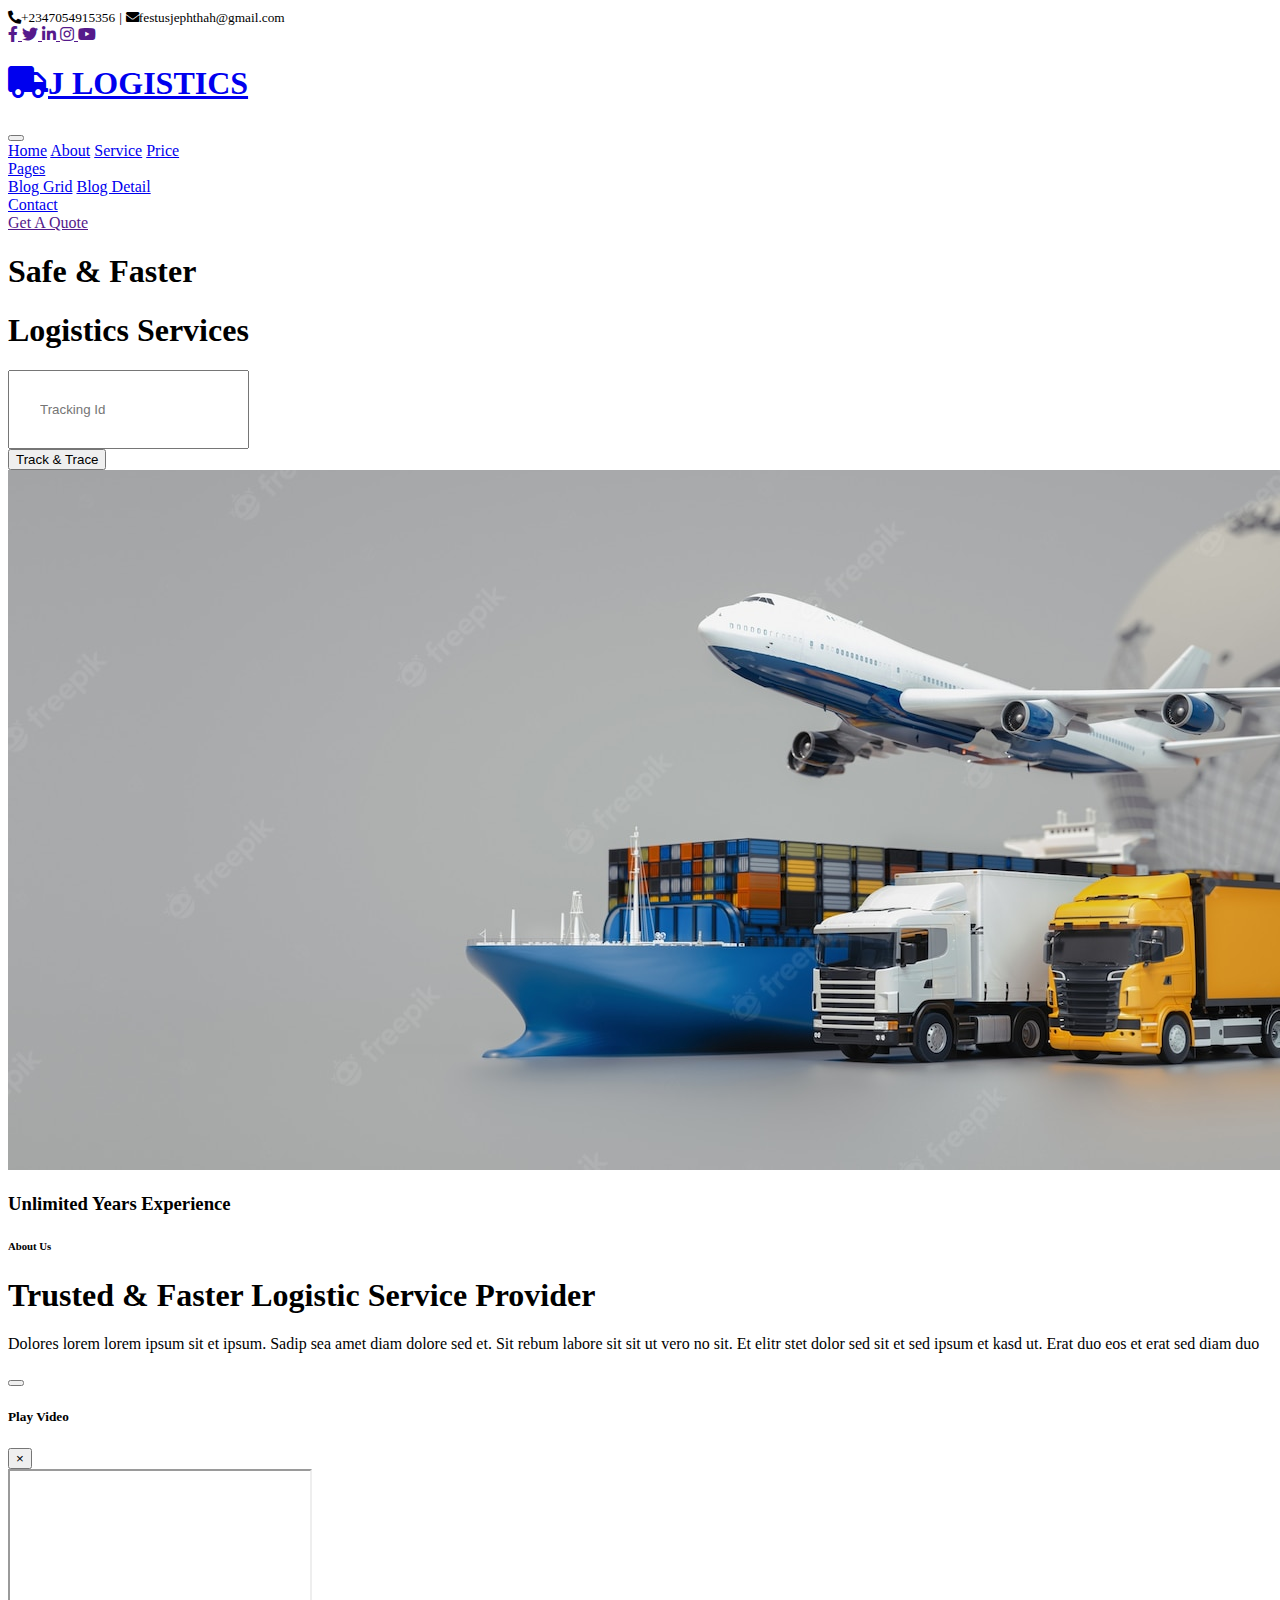
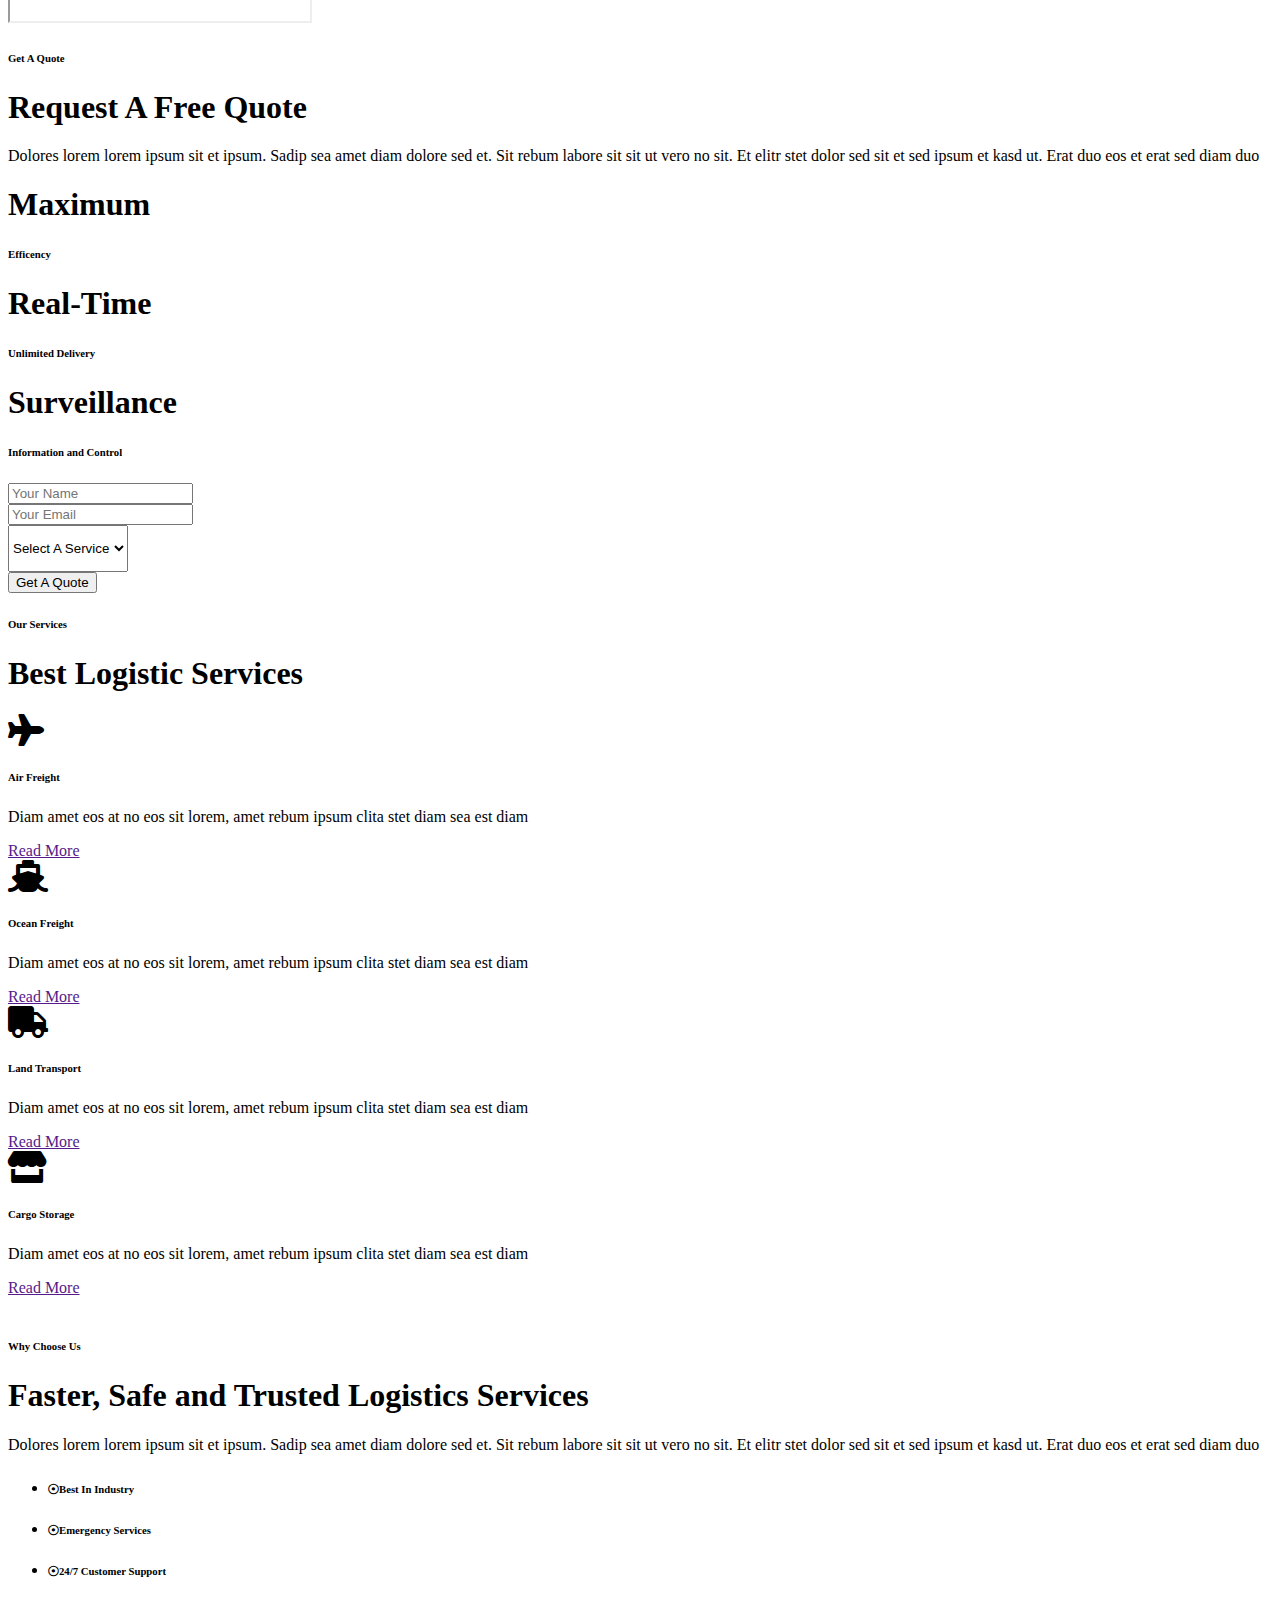
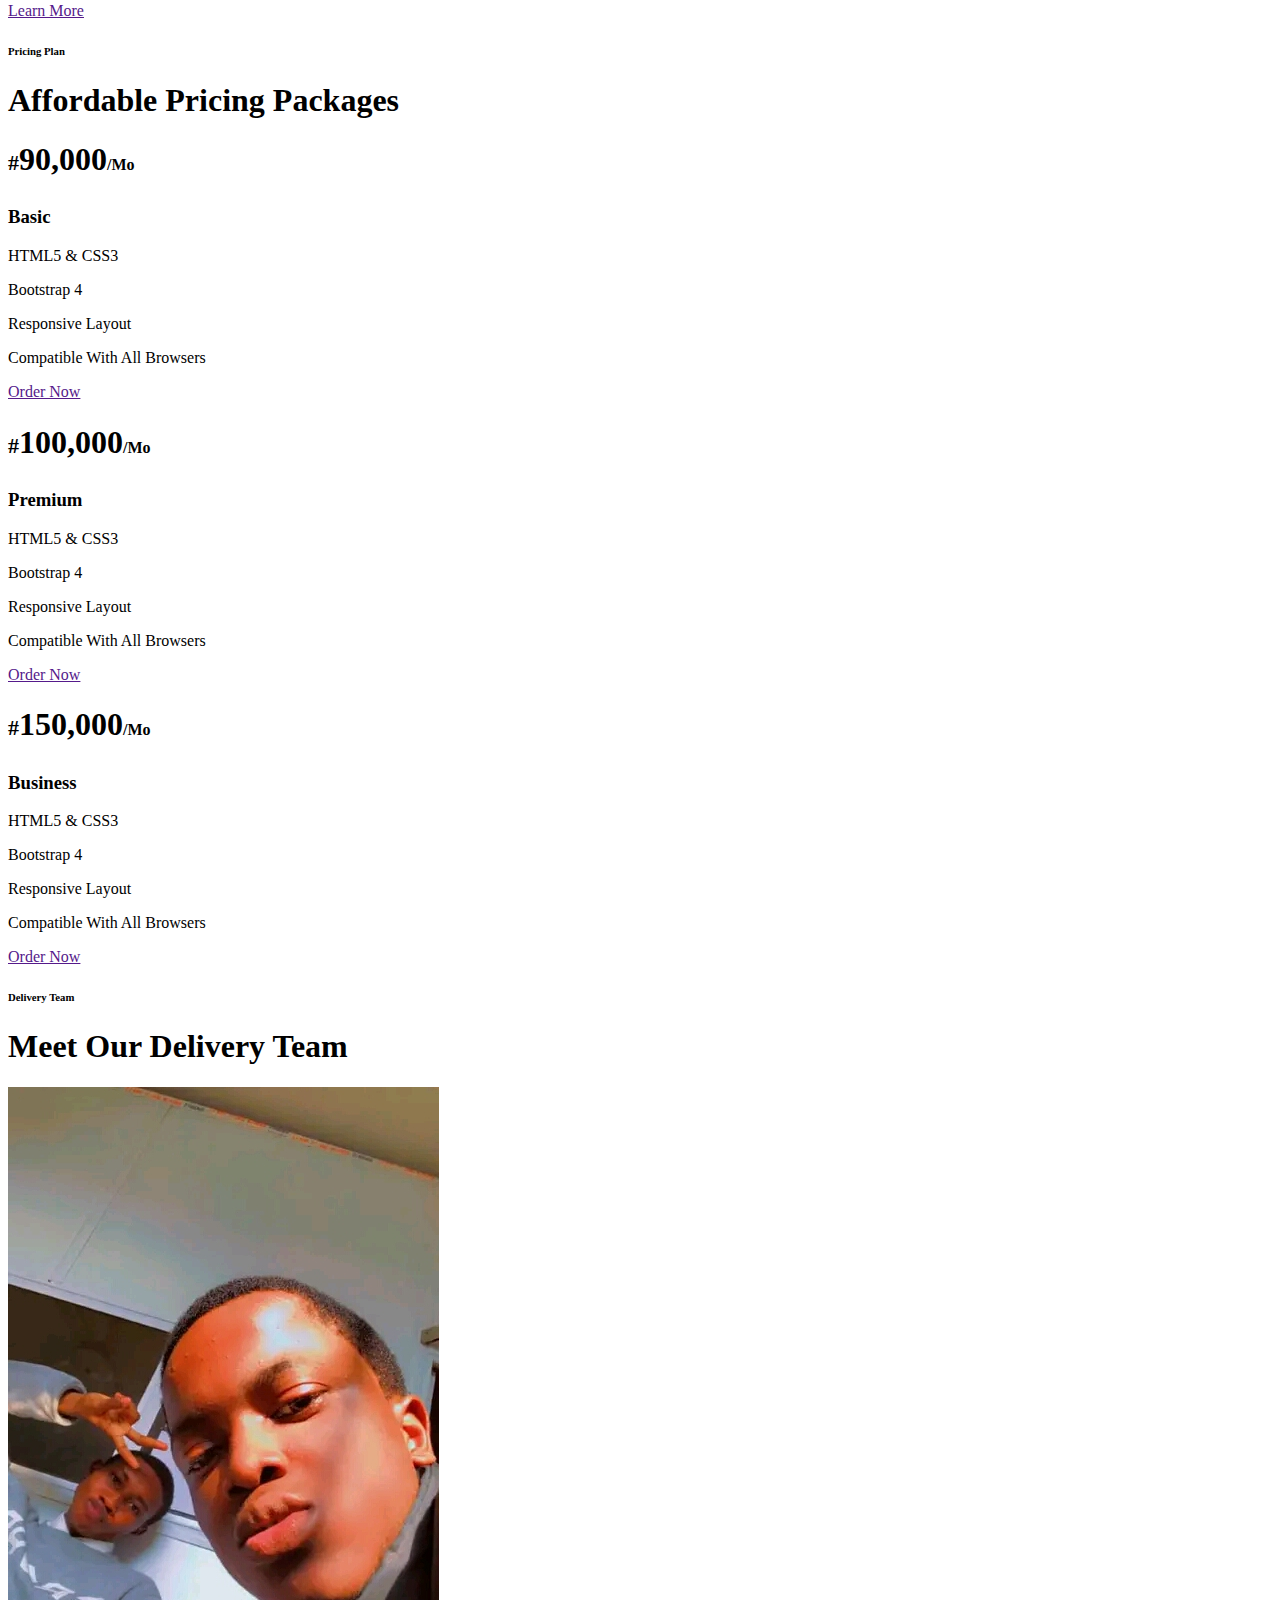
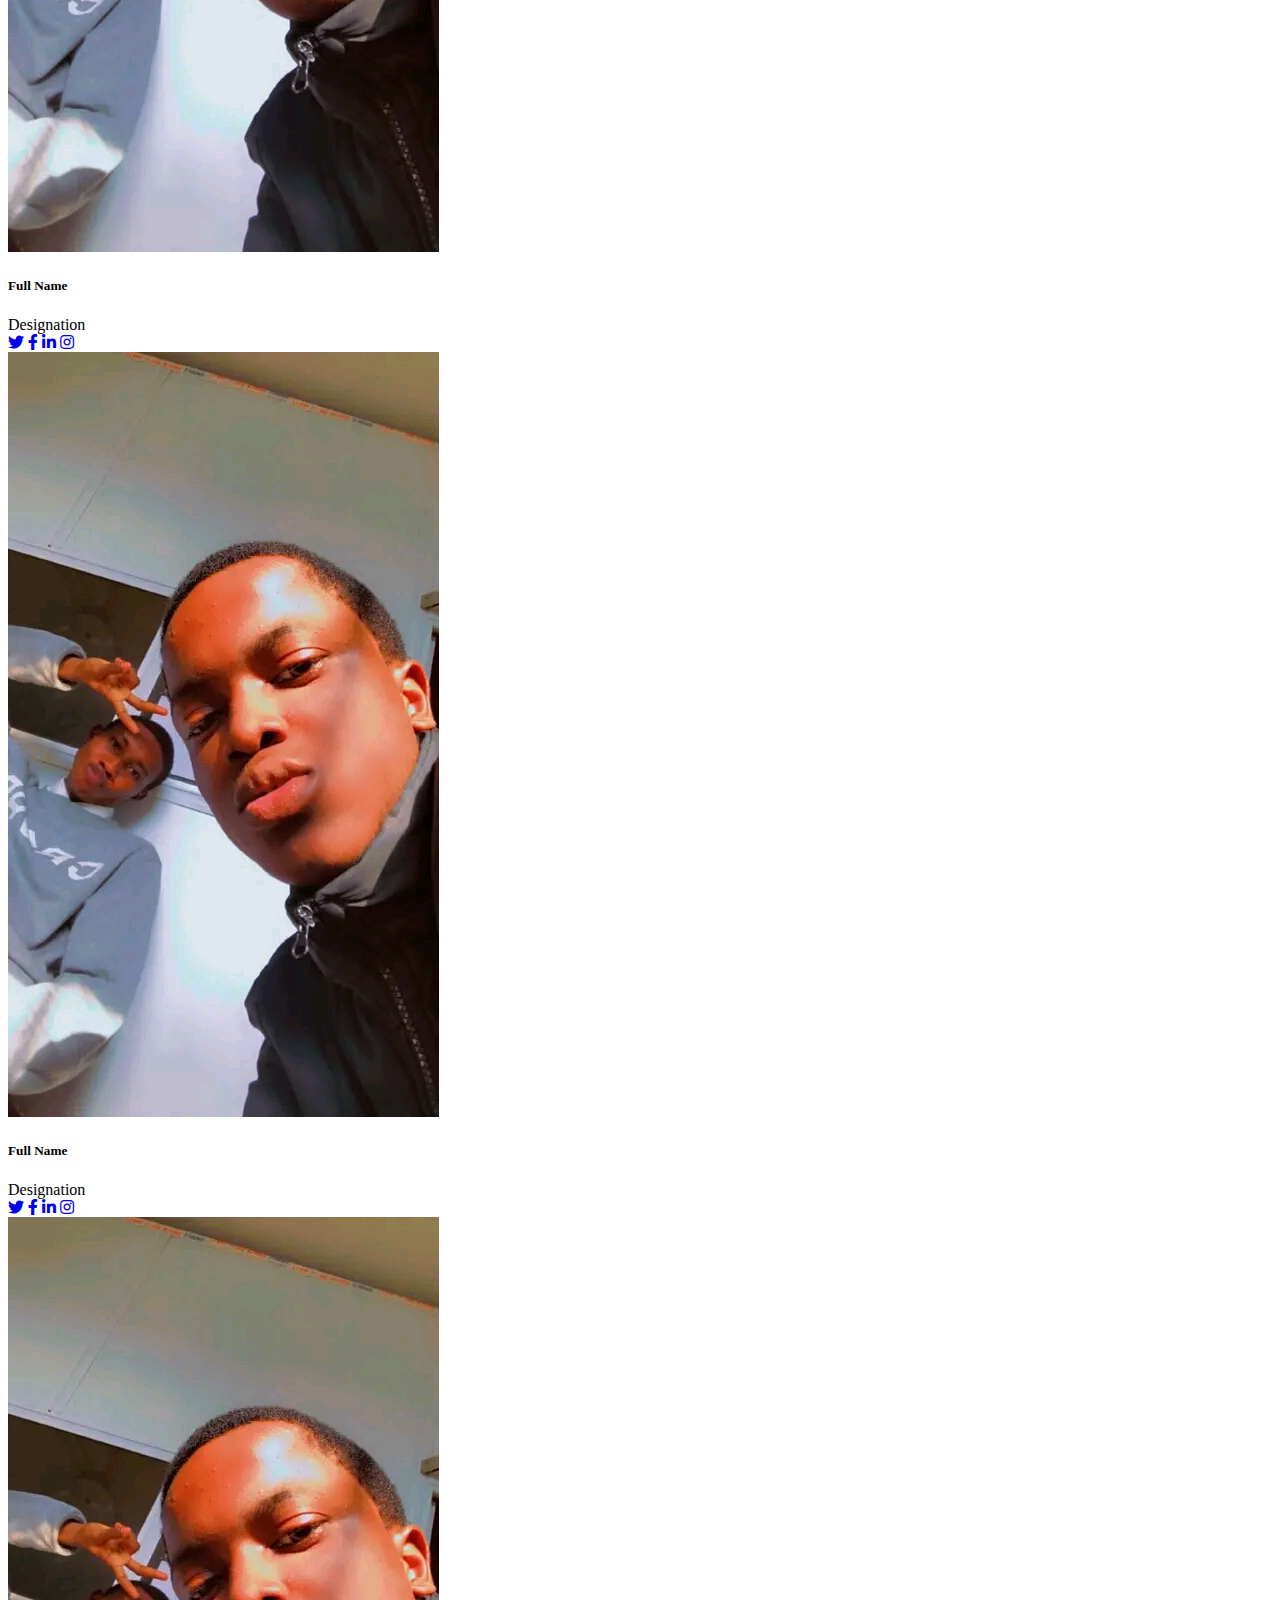
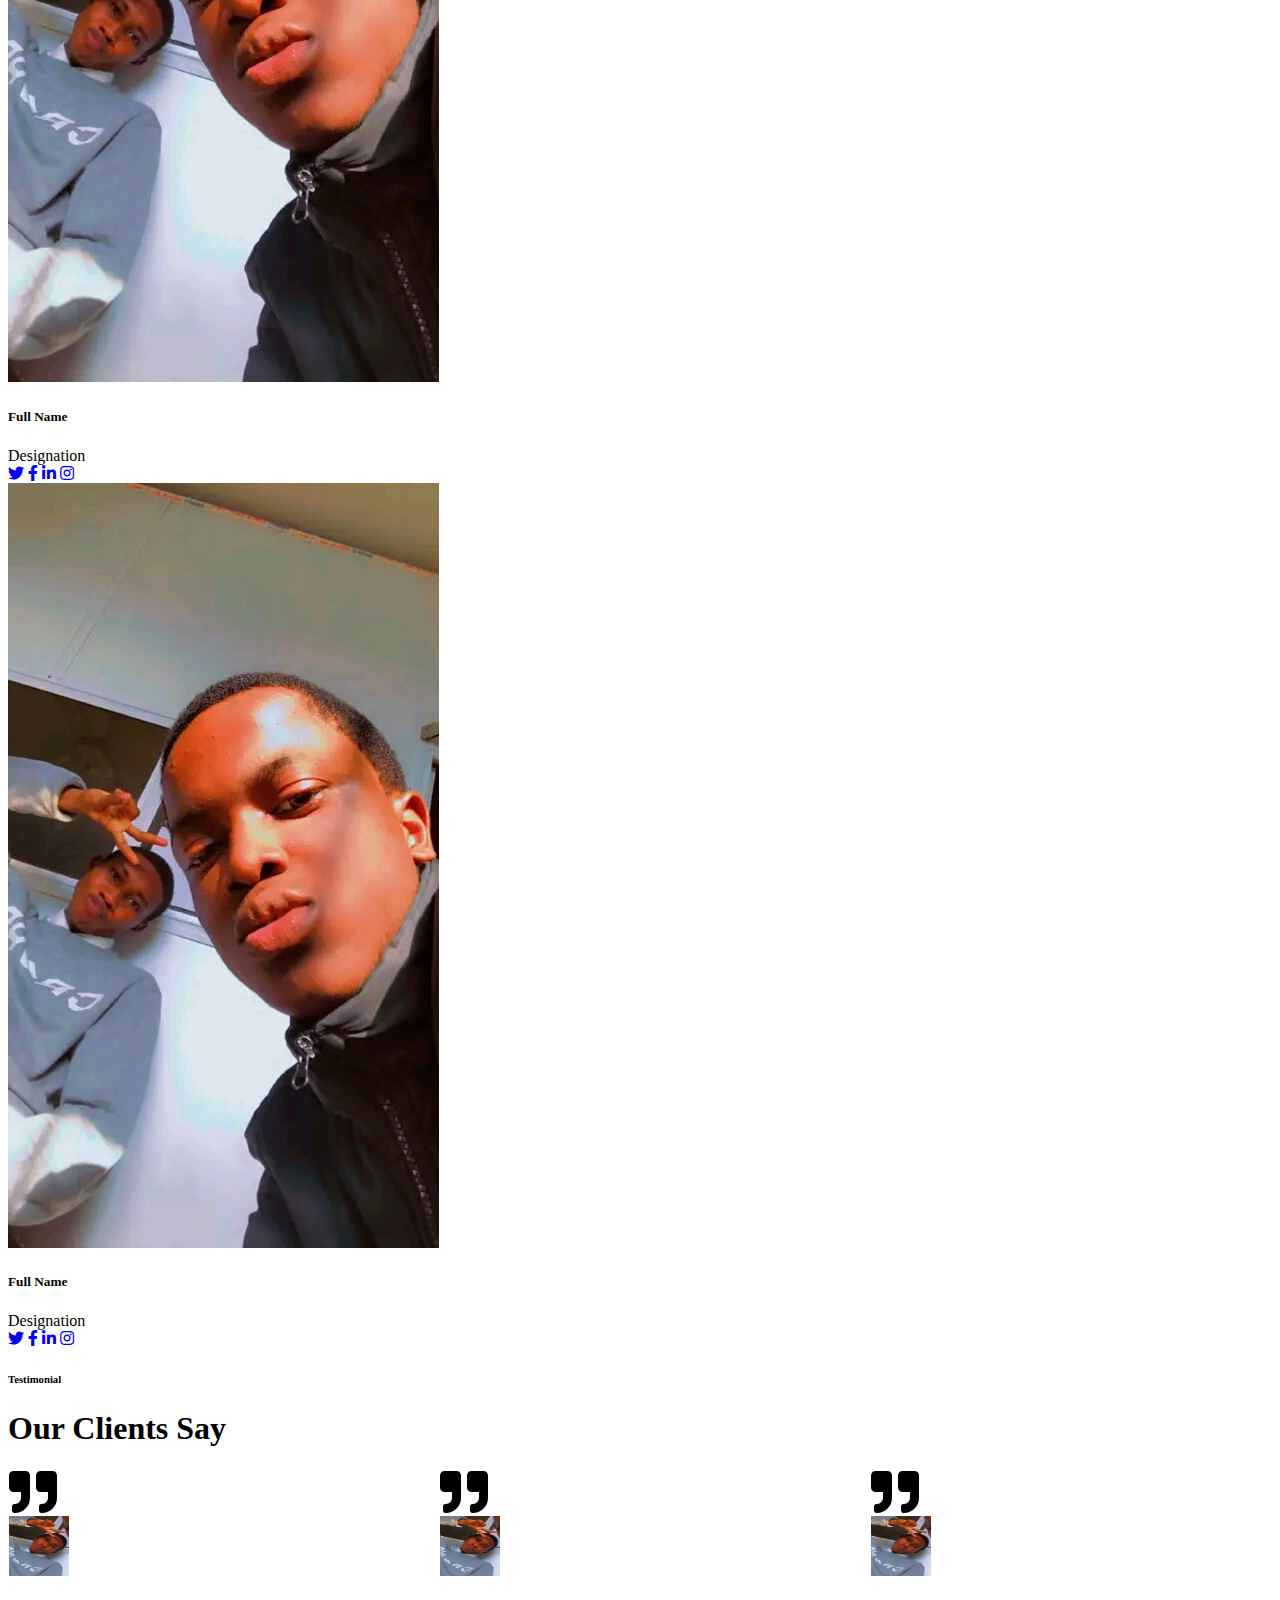
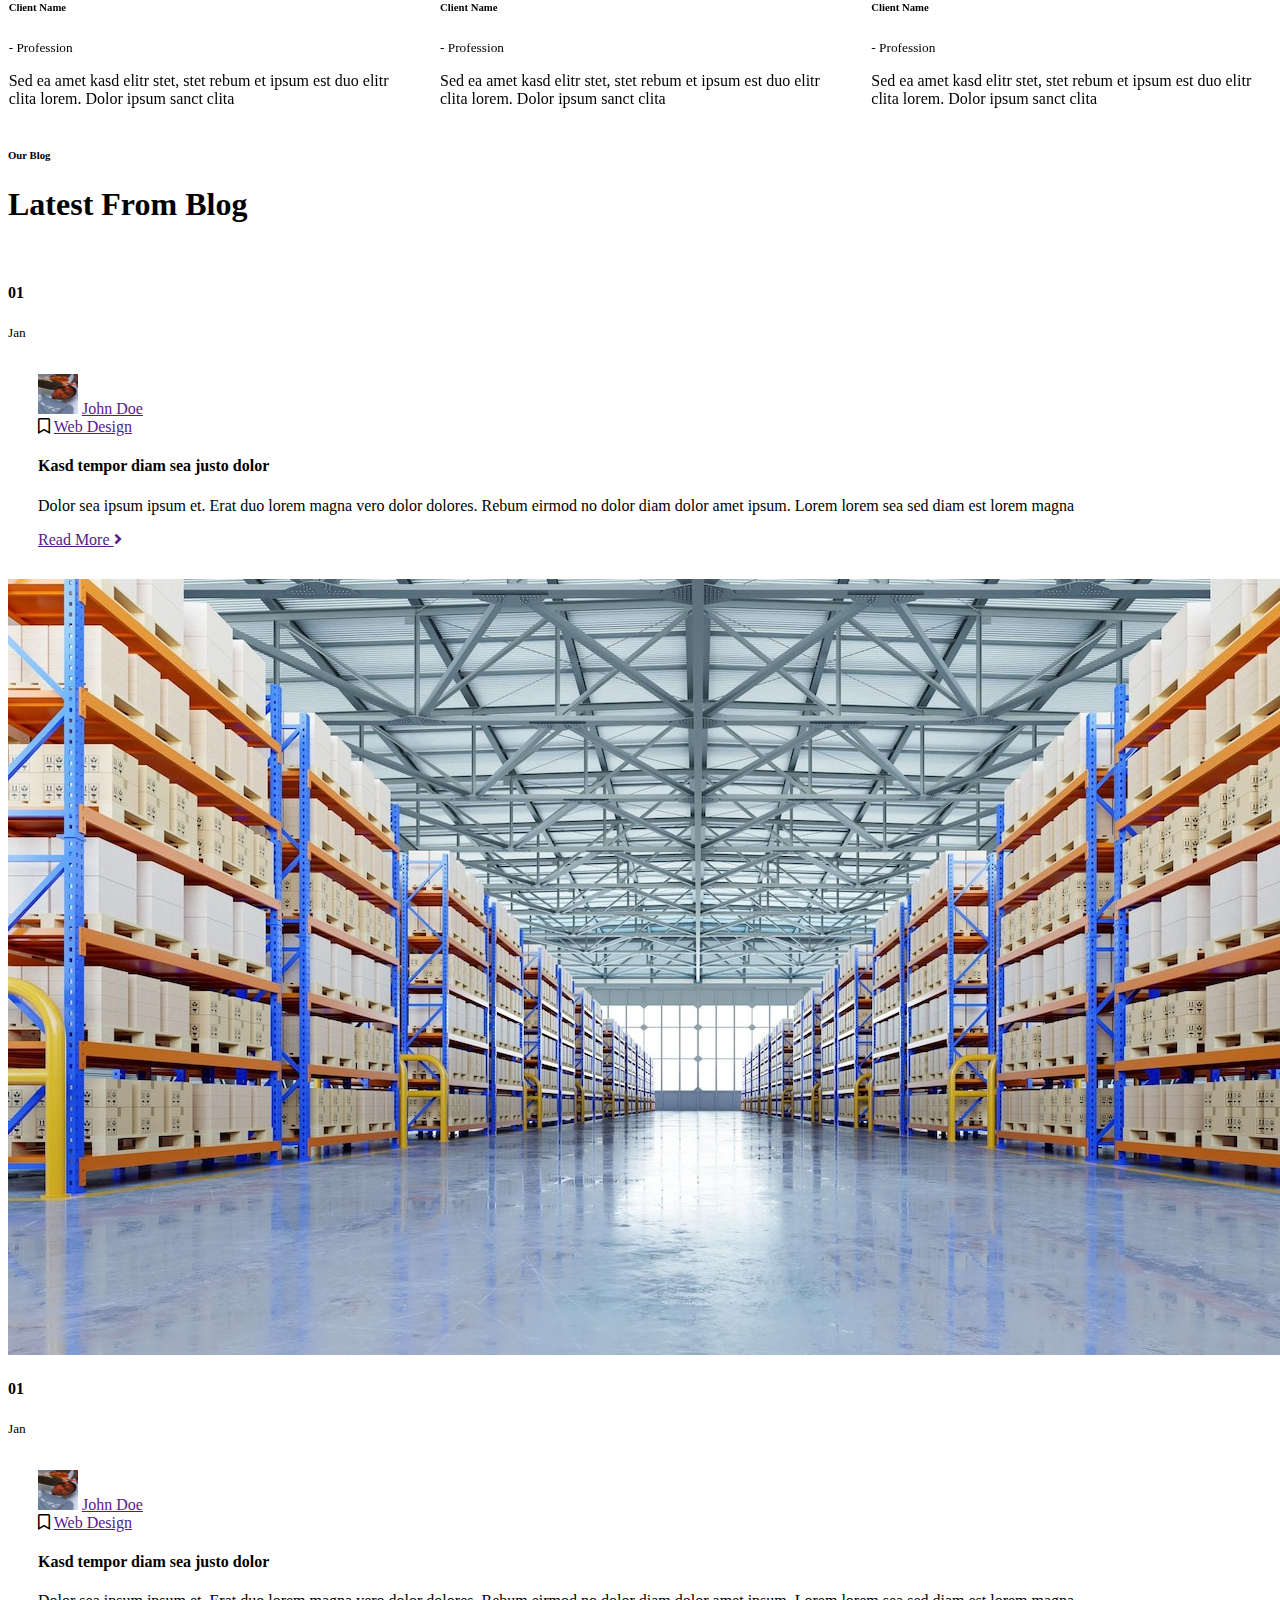
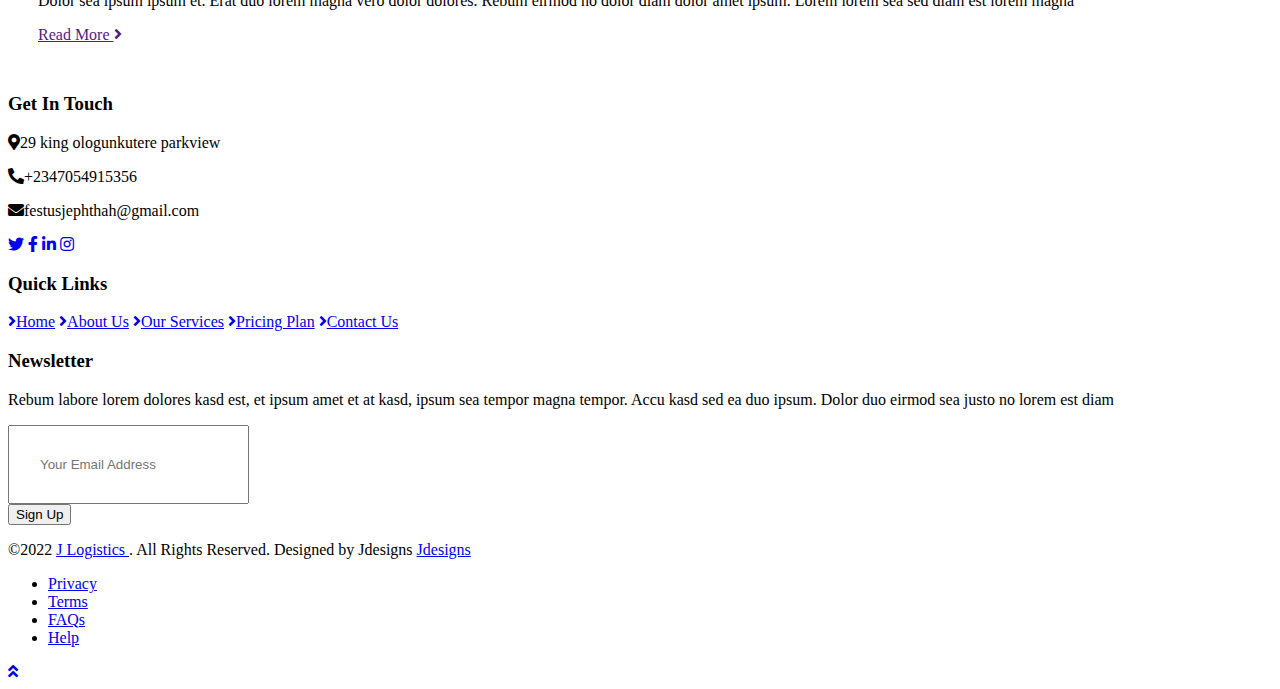
==== index.html @ 5b63db85 "Add files via upload" ====
<!DOCTYPE html>
<html lang="en">

<head>
    <meta charset="utf-8">
    <title>J Logistics Website</title>
    <meta content="width=device-width, initial-scale=1.0" name="viewport">
    <meta content="Logistics Website" name="keywords">
    <meta content="Logistics Website" name="description">

    <!-- Favicon -->
    <link href="img/favicon.ico" rel="icon">

    <!-- Google Web Fonts -->
    <link rel="preconnect" href="https://fonts.gstatic.com">
    <link href="https://fonts.googleapis.com/css2?family=Poppins:wght@100;200;300;400;500;600;700;800;900&display=swap" rel="stylesheet">

    <!-- Font Awesome -->
    <link href="https://cdnjs.cloudflare.com/ajax/libs/font-awesome/5.10.0/css/all.min.css" rel="stylesheet">

    <!-- Libraries Stylesheet -->
    <link href="lib/owlcarousel/assets/owl.carousel.min.css" rel="stylesheet">

    <!-- Customized Bootstrap Stylesheet -->
    <link href="css/style.css" rel="stylesheet">
</head>

<body>
    <!-- Topbar Start -->
    <div class="container-fluid bg-dark">
        <div class="row py-2 px-lg-5">
            <div class="col-lg-6 text-center text-lg-left mb-2 mb-lg-0">
                <div class="d-inline-flex align-items-center text-white">
                    <small><i class="fa fa-phone-alt mr-2"></i>+2347054915356</small>
                    <small class="px-3">|</small>
                    <small><i class="fa fa-envelope mr-2"></i>festusjephthah@gmail.com</small>
                </div>
            </div>
            <div class="col-lg-6 text-center text-lg-right">
                <div class="d-inline-flex align-items-center">
                    <a class="text-white px-2" href="">
                        <i class="fab fa-facebook-f"></i>
                    </a>
                    <a class="text-white px-2" href="">
                        <i class="fab fa-twitter"></i>
                    </a>
                    <a class="text-white px-2" href="">
                        <i class="fab fa-linkedin-in"></i>
                    </a>
                    <a class="text-white px-2" href="">
                        <i class="fab fa-instagram"></i>
                    </a>
                    <a class="text-white pl-2" href="">
                        <i class="fab fa-youtube"></i>
                    </a>
                </div>
            </div>
        </div>
    </div>
    <!-- Topbar End -->


    <!-- Navbar Start -->
    <div class="container-fluid p-0">
        <nav class="navbar navbar-expand-lg bg-light navbar-light py-3 py-lg-0 px-lg-5">
            <a href="index.html" class="navbar-brand ml-lg-3">
                <h1 class="m-0 display-5 text-uppercase text-primary"><i class="fa fa-truck mr-2"></i>J LOGISTICS</h1>
            </a>
            <button type="button" class="navbar-toggler" data-toggle="collapse" data-target="#navbarCollapse">
                <span class="navbar-toggler-icon"></span>
            </button>
            <div class="collapse navbar-collapse justify-content-between px-lg-3" id="navbarCollapse">
                <div class="navbar-nav m-auto py-0">
                    <a href="index.html" class="nav-item nav-link active">Home</a>
                    <a href="about.html" class="nav-item nav-link">About</a>
                    <a href="service.html" class="nav-item nav-link">Service</a>
                    <a href="price.html" class="nav-item nav-link">Price</a>
                    <div class="nav-item dropdown">
                        <a href="#" class="nav-link dropdown-toggle" data-toggle="dropdown">Pages</a>
                        <div class="dropdown-menu rounded-0 m-0">
                            <a href="blog.html" class="dropdown-item">Blog Grid</a>
                            <a href="single.html" class="dropdown-item">Blog Detail</a>
                        </div>
                    </div>
                    <a href="contact.html" class="nav-item nav-link">Contact</a>
                </div>
                <a href="" class="btn btn-primary py-2 px-4 d-none d-lg-block">Get A Quote</a>
            </div>
        </nav>
    </div>
    <!-- Navbar End -->


    <!-- Header Start -->
    <div class="jumbotron jumbotron-fluid mb-5">
        <div class="container text-center py-5">
            <h1 class="text-primary mb-4">Safe & Faster</h1>
            <h1 class="text-white display-3 mb-5">Logistics Services</h1>
            <div class="mx-auto" style="width: 100%; max-width: 600px;">
                <div class="input-group">
                    <input type="text" class="form-control border-light" style="padding: 30px;" placeholder="Tracking Id">
                    <div class="input-group-append">
                        <button class="btn btn-primary px-3">Track & Trace</button>
                    </div>
                </div>
            </div>
        </div>
    </div>
    <!-- Header End -->


    <!-- About Start -->
    <div class="container-fluid py-5">
        <div class="container">
            <div class="row align-items-center">
                <div class="col-lg-5 pb-4 pb-lg-0">
                    <img class="img-fluid w-100" src="img/about.jpg" alt="">
                    <div class="bg-primary text-dark text-center p-4">
                        <h3 class="m-0">Unlimited Years Experience</h3>
                    </div>
                </div>
                <div class="col-lg-7">
                    <h6 class="text-primary text-uppercase font-weight-bold">About Us</h6>
                    <h1 class="mb-4">Trusted & Faster Logistic Service Provider</h1>
                    <p class="mb-4">Dolores lorem lorem ipsum sit et ipsum. Sadip sea amet diam dolore sed et. Sit rebum labore sit sit ut vero no sit. Et elitr stet dolor sed sit et sed ipsum et kasd ut. Erat duo eos et erat sed diam duo</p>
                    <div class="d-flex align-items-center pt-2">
                        <button type="button" class="btn-play" data-toggle="modal"
                            data-src="https://www.youtube.com/embed/9fP2ucW2SN4" data-target="#videoModal">
                            <span></span>
                        </button>
                        <h5 class="font-weight-bold m-0 ml-4">Play Video</h5>
                    </div>
                </div>
            </div>
        </div>
        <!-- Video Modal -->
        <div class="modal fade" id="videoModal" tabindex="-1" role="dialog" aria-labelledby="exampleModalLabel" aria-hidden="true">
            <div class="modal-dialog" role="document">
                <div class="modal-content">
                    <div class="modal-body">
                        <button type="button" class="close" data-dismiss="modal" aria-label="Close">
                            <span aria-hidden="true">&times;</span>
                        </button>        
                        <!-- 16:9 aspect ratio -->
                        <div class="embed-responsive embed-responsive-16by9">
                            <iframe class="embed-responsive-item" src="" id="video"  allowscriptaccess="always" allow="autoplay"></iframe>
                        </div>
                    </div>
                </div>
            </div>
        </div>
    </div>
    <!-- About End -->


    <!--  Quote Request Start -->
    <div class="container-fluid bg-secondary my-5">
        <div class="container">
            <div class="row align-items-center">
                <div class="col-lg-7 py-5 py-lg-0">
                    <h6 class="text-primary text-uppercase font-weight-bold">Get A Quote</h6>
                    <h1 class="mb-4">Request A Free Quote</h1>
                    <p class="mb-4">Dolores lorem lorem ipsum sit et ipsum. Sadip sea amet diam dolore sed et. Sit rebum labore sit sit ut vero no sit. Et elitr stet dolor sed sit et sed ipsum et kasd ut. Erat duo eos et erat sed diam duo</p>
                    <div class="row">
                        <div class="col-sm-4">
                            <h1 class="text-primary mb-2" data-toggle="counter-up">Maximum</h1>
                            <h6 class="font-weight-bold mb-4">Efficency</h6>
                        </div>
                        <div class="col-sm-4">
                            <h1 class="text-primary mb-2" data-toggle="counter-up">Real-Time</h1>
                            <h6 class="font-weight-bold mb-4">Unlimited Delivery</h6>
                        </div>
                        <div class="col-sm-4">
                            <h1 class="text-primary mb-2" data-toggle="counter-up">Surveillance</h1>
                            <h6 class="font-weight-bold mb-4">Information and Control</h6>
                        </div>
                    </div>
                </div>
                <div class="col-lg-5">
                    <div class="bg-primary py-5 px-4 px-sm-5">
                        <form class="py-5">
                            <div class="form-group">
                                <input type="text" class="form-control border-0 p-4" placeholder="Your Name" required="required" />
                            </div>
                            <div class="form-group">
                                <input type="email" class="form-control border-0 p-4" placeholder="Your Email" required="required" />
                            </div>
                            <div class="form-group">
                                <select class="custom-select border-0 px-4" style="height: 47px;">
                                    <option selected>Select A Service</option>
                                    <option value="1">Service 1</option>
                                    <option value="2">Service 1</option>
                                    <option value="3">Service 1</option>
                                </select>
                            </div>
                            <div>
                                <button class="btn btn-dark btn-block border-0 py-3" type="submit">Get A Quote</button>
                            </div>
                        </form>
                    </div>
                </div>
            </div>
        </div>
    </div>
    <!-- Quote Request Start -->


    <!-- Services Start -->
    <div class="container-fluid pt-5">
        <div class="container">
            <div class="text-center pb-2">
                <h6 class="text-primary text-uppercase font-weight-bold">Our Services</h6>
                <h1 class="mb-4">Best Logistic Services</h1>
            </div>
            <div class="row pb-3">
                <div class="col-lg-3 col-md-6 text-center mb-5">
                    <div class="d-flex align-items-center justify-content-center bg-primary mb-4 p-4">
                        <i class="fa fa-2x fa-plane text-dark pr-3"></i>
                        <h6 class="text-white font-weight-medium m-0">Air Freight</h6>
                    </div>
                    <p>Diam amet eos at no eos sit lorem, amet rebum ipsum clita stet diam sea est diam</p>
                    <a class="border-bottom text-decoration-none" href="">Read More</a>
                </div>
                <div class="col-lg-3 col-md-6 text-center mb-5">
                    <div class="d-flex align-items-center justify-content-center bg-primary mb-4 p-4">
                        <i class="fa fa-2x fa-ship text-dark pr-3"></i>
                        <h6 class="text-white font-weight-medium m-0">Ocean Freight</h6>
                    </div>
                    <p>Diam amet eos at no eos sit lorem, amet rebum ipsum clita stet diam sea est diam</p>
                    <a class="border-bottom text-decoration-none" href="">Read More</a>
                </div>
                <div class="col-lg-3 col-md-6 text-center mb-5">
                    <div class="d-flex align-items-center justify-content-center bg-primary mb-4 p-4">
                        <i class="fa fa-2x fa-truck text-dark pr-3"></i>
                        <h6 class="text-white font-weight-medium m-0">Land Transport</h6>
                    </div>
                    <p>Diam amet eos at no eos sit lorem, amet rebum ipsum clita stet diam sea est diam</p>
                    <a class="border-bottom text-decoration-none" href="">Read More</a>
                </div>
                <div class="col-lg-3 col-md-6 text-center mb-5">
                    <div class="d-flex align-items-center justify-content-center bg-primary mb-4 p-4">
                        <i class="fa fa-2x fa-store text-dark pr-3"></i>
                        <h6 class="text-white font-weight-medium m-0">Cargo Storage</h6>
                    </div>
                    <p>Diam amet eos at no eos sit lorem, amet rebum ipsum clita stet diam sea est diam</p>
                    <a class="border-bottom text-decoration-none" href="">Read More</a>
                </div>
            </div>
        </div>
    </div>
    <!-- Services End -->


    <!-- Features Start -->
    <div class="container-fluid bg-secondary my-5">
        <div class="container">
            <div class="row align-items-center">
                <div class="col-lg-5">
                    <img class="img-fluid w-100" src="img/feature.jpg" alt="">
                </div>
                <div class="col-lg-7 py-5 py-lg-0">
                    <h6 class="text-primary text-uppercase font-weight-bold">Why Choose Us</h6>
                    <h1 class="mb-4">Faster, Safe and Trusted Logistics Services</h1>
                    <p class="mb-4">Dolores lorem lorem ipsum sit et ipsum. Sadip sea amet diam dolore sed et. Sit rebum labore sit sit ut vero no sit. Et elitr stet dolor sed sit et sed ipsum et kasd ut. Erat duo eos et erat sed diam duo</p>
                    <ul class="list-inline">
                        <li><h6><i class="far fa-dot-circle text-primary mr-3"></i>Best In Industry</h6>
                        <li><h6><i class="far fa-dot-circle text-primary mr-3"></i>Emergency Services</h6></li>
                        <li><h6><i class="far fa-dot-circle text-primary mr-3"></i>24/7 Customer Support</h6></li>
                    </ul>
                    <a href="" class="btn btn-primary mt-3 py-2 px-4">Learn More</a>
                </div>
            </div>
        </div>
    </div>
    <!-- Features End -->


    <!-- Pricing Plan Start -->
    <div class="container-fluid pt-5">
        <div class="container">
            <div class="text-center pb-2">
                <h6 class="text-primary text-uppercase font-weight-bold">Pricing Plan</h6>
                <h1 class="mb-4">Affordable Pricing Packages</h1>
            </div>
            <div class="row">
                <div class="col-md-4 mb-5">
                    <div class="bg-secondary">
                        <div class="text-center p-4">
                            <h1 class="display-4 mb-0">
                                <small class="align-top text-muted font-weight-medium" style="font-size: 22px; line-height: 45px;">#</small>90,000<small class="align-bottom text-muted font-weight-medium" style="font-size: 16px; line-height: 40px;">/Mo</small>
                            </h1>
                        </div>
                        <div class="bg-primary text-center p-4">
                            <h3 class="m-0">Basic</h3>
                        </div>
                        <div class="d-flex flex-column align-items-center py-4">
                            <p>HTML5 & CSS3</p>
                            <p>Bootstrap 4</p>
                            <p>Responsive Layout</p>
                            <p>Compatible With All Browsers</p>
                            <a href="" class="btn btn-primary py-2 px-4 my-2">Order Now</a>
                        </div>
                    </div>
                </div>
                <div class="col-md-4 mb-5">
                    <div class="bg-secondary">
                        <div class="text-center p-4">
                            <h1 class="display-4 mb-0">
                                <small class="align-top text-muted font-weight-medium" style="font-size: 22px; line-height: 45px;">#</small>100,000<small class="align-bottom text-muted font-weight-medium" style="font-size: 16px; line-height: 40px;">/Mo</small>
                            </h1>
                        </div>
                        <div class="bg-primary text-center p-4">
                            <h3 class="m-0">Premium</h3>
                        </div>
                        <div class="d-flex flex-column align-items-center py-4">
                            <p>HTML5 & CSS3</p>
                            <p>Bootstrap 4</p>
                            <p>Responsive Layout</p>
                            <p>Compatible With All Browsers</p>
                            <a href="" class="btn btn-primary py-2 px-4 my-2">Order Now</a>
                        </div>
                    </div>
                </div>
                <div class="col-md-4 mb-5">
                    <div class="bg-secondary">
                        <div class="text-center p-4">
                            <h1 class="display-4 mb-0">
                                <small class="align-top text-muted font-weight-medium" style="font-size: 22px; line-height: 45px;">#</small>150,000<small class="align-bottom text-muted font-weight-medium" style="font-size: 16px; line-height: 40px;">/Mo</small>
                            </h1>
                        </div>
                        <div class="bg-primary text-center p-4">
                            <h3 class="m-0">Business</h3>
                        </div>
                        <div class="d-flex flex-column align-items-center py-4">
                            <p>HTML5 & CSS3</p>
                            <p>Bootstrap 4</p>
                            <p>Responsive Layout</p>
                            <p>Compatible With All Browsers</p>
                            <a href="" class="btn btn-primary py-2 px-4 my-2">Order Now</a>
                        </div>
                    </div>
                </div>
            </div>
        </div>
    </div>
    <!-- Pricing Plan End -->


    <!-- Team Start -->
    <div class="container-fluid pt-5">
        <div class="container">
            <div class="text-center pb-2">
                <h6 class="text-primary text-uppercase font-weight-bold">Delivery Team</h6>
                <h1 class="mb-4">Meet Our Delivery Team</h1>
            </div>
            <div class="row">
                <div class="col-lg-3 col-md-6">
                    <div class="team card position-relative overflow-hidden border-0 mb-5">
                        <img class="card-img-top" src="img/team-1.jpg" alt="">
                        <div class="card-body text-center p-0">
                            <div class="team-text d-flex flex-column justify-content-center bg-secondary">
                                <h5 class="font-weight-bold">Full Name</h5>
                                <span>Designation</span>
                            </div>
                            <div class="team-social d-flex align-items-center justify-content-center bg-primary">
                                <a class="btn btn-outline-dark btn-social mr-2" href="#"><i class="fab fa-twitter"></i></a>
                                <a class="btn btn-outline-dark btn-social mr-2" href="#"><i class="fab fa-facebook-f"></i></a>
                                <a class="btn btn-outline-dark btn-social mr-2" href="#"><i class="fab fa-linkedin-in"></i></a>
                                <a class="btn btn-outline-dark btn-social" href="#"><i class="fab fa-instagram"></i></a>
                            </div>
                        </div>
                    </div>
                </div>
                <div class="col-lg-3 col-md-6">
                    <div class="team card position-relative overflow-hidden border-0 mb-5">
                        <img class="card-img-top" src="img/team-2.jpg" alt="">
                        <div class="card-body text-center p-0">
                            <div class="team-text d-flex flex-column justify-content-center bg-secondary">
                                <h5 class="font-weight-bold">Full Name</h5>
                                <span>Designation</span>
                            </div>
                            <div class="team-social d-flex align-items-center justify-content-center bg-primary">
                                <a class="btn btn-outline-dark btn-social mr-2" href="#"><i class="fab fa-twitter"></i></a>
                                <a class="btn btn-outline-dark btn-social mr-2" href="#"><i class="fab fa-facebook-f"></i></a>
                                <a class="btn btn-outline-dark btn-social mr-2" href="#"><i class="fab fa-linkedin-in"></i></a>
                                <a class="btn btn-outline-dark btn-social" href="#"><i class="fab fa-instagram"></i></a>
                            </div>
                        </div>
                    </div>
                </div>
                <div class="col-lg-3 col-md-6">
                    <div class="team card position-relative overflow-hidden border-0 mb-5">
                        <img class="card-img-top" src="img/team-3.jpg" alt="">
                        <div class="card-body text-center p-0">
                            <div class="team-text d-flex flex-column justify-content-center bg-secondary">
                                <h5 class="font-weight-bold">Full Name</h5>
                                <span>Designation</span>
                            </div>
                            <div class="team-social d-flex align-items-center justify-content-center bg-primary">
                                <a class="btn btn-outline-dark btn-social mr-2" href="#"><i class="fab fa-twitter"></i></a>
                                <a class="btn btn-outline-dark btn-social mr-2" href="#"><i class="fab fa-facebook-f"></i></a>
                                <a class="btn btn-outline-dark btn-social mr-2" href="#"><i class="fab fa-linkedin-in"></i></a>
                                <a class="btn btn-outline-dark btn-social" href="#"><i class="fab fa-instagram"></i></a>
                            </div>
                        </div>
                    </div>
                </div>
                <div class="col-lg-3 col-md-6">
                    <div class="team card position-relative overflow-hidden border-0 mb-5">
                        <img class="card-img-top" src="img/team-4.jpg" alt="">
                        <div class="card-body text-center p-0">
                            <div class="team-text d-flex flex-column justify-content-center bg-secondary">
                                <h5 class="font-weight-bold">Full Name</h5>
                                <span>Designation</span>
                            </div>
                            <div class="team-social d-flex align-items-center justify-content-center bg-primary">
                                <a class="btn btn-outline-dark btn-social mr-2" href="#"><i class="fab fa-twitter"></i></a>
                                <a class="btn btn-outline-dark btn-social mr-2" href="#"><i class="fab fa-facebook-f"></i></a>
                                <a class="btn btn-outline-dark btn-social mr-2" href="#"><i class="fab fa-linkedin-in"></i></a>
                                <a class="btn btn-outline-dark btn-social" href="#"><i class="fab fa-instagram"></i></a>
                            </div>
                        </div>
                    </div>
                </div>
            </div>
        </div>
    </div>
    <!-- Team End -->


    <!-- Testimonial Start -->
    <div class="container-fluid py-5">
        <div class="container">
            <div class="text-center pb-2">
                <h6 class="text-primary text-uppercase font-weight-bold">Testimonial</h6>
                <h1 class="mb-4">Our Clients Say</h1>
            </div>
            <div class="owl-carousel testimonial-carousel">
                <div class="position-relative bg-secondary p-4">
                    <i class="fa fa-3x fa-quote-right text-primary position-absolute" style="top: -6px; right: 0;"></i>
                    <div class="d-flex align-items-center mb-3">
                        <img class="img-fluid rounded-circle" src="img/testimonial-1.jpg" style="width: 60px; height: 60px;" alt="">
                        <div class="ml-3">
                            <h6 class="font-weight-semi-bold m-0">Client Name</h6>
                            <small>- Profession</small>
                        </div>
                    </div>
                    <p class="m-0">Sed ea amet kasd elitr stet, stet rebum et ipsum est duo elitr clita lorem. Dolor ipsum sanct clita</p>
                </div>
                <div class="position-relative bg-secondary p-4">
                    <i class="fa fa-3x fa-quote-right text-primary position-absolute" style="top: -6px; right: 0;"></i>
                    <div class="d-flex align-items-center mb-3">
                        <img class="img-fluid rounded-circle" src="img/testimonial-2.jpg" style="width: 60px; height: 60px;" alt="">
                        <div class="ml-3">
                            <h6 class="font-weight-semi-bold m-0">Client Name</h6>
                            <small>- Profession</small>
                        </div>
                    </div>
                    <p class="m-0">Sed ea amet kasd elitr stet, stet rebum et ipsum est duo elitr clita lorem. Dolor ipsum sanct clita</p>
                </div>
                <div class="position-relative bg-secondary p-4">
                    <i class="fa fa-3x fa-quote-right text-primary position-absolute" style="top: -6px; right: 0;"></i>
                    <div class="d-flex align-items-center mb-3">
                        <img class="img-fluid rounded-circle" src="img/testimonial-3.jpg" style="width: 60px; height: 60px;" alt="">
                        <div class="ml-3">
                            <h6 class="font-weight-semi-bold m-0">Client Name</h6>
                            <small>- Profession</small>
                        </div>
                    </div>
                    <p class="m-0">Sed ea amet kasd elitr stet, stet rebum et ipsum est duo elitr clita lorem. Dolor ipsum sanct clita</p>
                </div>
                <div class="position-relative bg-secondary p-4">
                    <i class="fa fa-3x fa-quote-right text-primary position-absolute" style="top: -6px; right: 0;"></i>
                    <div class="d-flex align-items-center mb-3">
                        <img class="img-fluid rounded-circle" src="img/testimonial-4.jpg" style="width: 60px; height: 60px;" alt="">
                        <div class="ml-3">
                            <h6 class="font-weight-semi-bold m-0">Client Name</h6>
                            <small>- Profession</small>
                        </div>
                    </div>
                    <p class="m-0">Sed ea amet kasd elitr stet, stet rebum et ipsum est duo elitr clita lorem. Dolor ipsum sanct clita</p>
                </div>
            </div>
        </div>
    </div>
    <!-- Testimonial End -->


    <!-- Blog Start -->
    <div class="container-fluid pt-5">
        <div class="container">
            <div class="text-center pb-2">
                <h6 class="text-primary text-uppercase font-weight-bold">Our Blog</h6>
                <h1 class="mb-4">Latest From Blog</h1>
            </div>
            <div class="row">
                <div class="col-md-6 mb-5">
                    <div class="position-relative">
                        <img class="img-fluid w-100" src="img/blog-1.jpg" alt="">
                        <div class="position-absolute bg-primary d-flex flex-column align-items-center justify-content-center rounded-circle"
                            style="width: 60px; height: 60px; bottom: -30px; right: 30px;">
                            <h4 class="font-weight-bold mb-n1">01</h4>
                            <small class="text-white text-uppercase">Jan</small>
                        </div>
                    </div>
                    <div class="bg-secondary" style="padding: 30px;">
                        <div class="d-flex mb-3">
                            <div class="d-flex align-items-center">
                                <img class="rounded-circle" style="width: 40px; height: 40px;" src="img/user.jpg" alt="">
                                <a class="text-muted ml-2" href="">John Doe</a>
                            </div>
                            <div class="d-flex align-items-center ml-4">
                                <i class="far fa-bookmark text-primary"></i>
                                <a class="text-muted ml-2" href="">Web Design</a>
                            </div>
                        </div>
                        <h4 class="font-weight-bold mb-3">Kasd tempor diam sea justo dolor</h4>
                        <p>Dolor sea ipsum ipsum et. Erat duo lorem magna vero dolor dolores. Rebum eirmod no dolor diam dolor amet ipsum. Lorem lorem sea sed diam est lorem magna</p>
                        <a class="border-bottom border-primary text-uppercase text-decoration-none" href="">Read More <i class="fa fa-angle-right"></i></a>
                    </div>
                </div>
                <div class="col-md-6 mb-5">
                    <div class="position-relative">
                        <img class="img-fluid w-100" src="img/blog-2.jpg" alt="">
                        <div class="position-absolute bg-primary d-flex flex-column align-items-center justify-content-center rounded-circle"
                            style="width: 60px; height: 60px; bottom: -30px; right: 30px;">
                            <h4 class="font-weight-bold mb-n1">01</h4>
                            <small class="text-white text-uppercase">Jan</small>
                        </div>
                    </div>
                    <div class="bg-secondary" style="padding: 30px;">
                        <div class="d-flex mb-3">
                            <div class="d-flex align-items-center">
                                <img class="rounded-circle" style="width: 40px; height: 40px;" src="img/user.jpg" alt="">
                                <a class="text-muted ml-2" href="">John Doe</a>
                            </div>
                            <div class="d-flex align-items-center ml-4">
                                <i class="far fa-bookmark text-primary"></i>
                                <a class="text-muted ml-2" href="">Web Design</a>
                            </div>
                        </div>
                        <h4 class="font-weight-bold mb-3">Kasd tempor diam sea justo dolor</h4>
                        <p>Dolor sea ipsum ipsum et. Erat duo lorem magna vero dolor dolores. Rebum eirmod no dolor diam dolor amet ipsum. Lorem lorem sea sed diam est lorem magna</p>
                        <a class="border-bottom border-primary text-uppercase text-decoration-none" href="">Read More <i class="fa fa-angle-right"></i></a>
                    </div>
                </div>
            </div>
        </div>
    </div>
    <!-- Blog End -->


    <!-- Footer Start -->
    <div class="container-fluid bg-dark text-white mt-5 py-5 px-sm-3 px-md-5">
        <div class="row pt-5">
            <div class="col-lg-7 col-md-6">
                <div class="row">
                    <div class="col-md-6 mb-5">
                        <h3 class="text-primary mb-4">Get In Touch</h3>
                        <p><i class="fa fa-map-marker-alt mr-2"></i>29 king ologunkutere parkview</p>
                        <p><i class="fa fa-phone-alt mr-2"></i>+2347054915356</p>
                        <p><i class="fa fa-envelope mr-2"></i>festusjephthah@gmail.com</p>
                        <div class="d-flex justify-content-start mt-4">
                            <a class="btn btn-outline-light btn-social mr-2" href="#"><i class="fab fa-twitter"></i></a>
                            <a class="btn btn-outline-light btn-social mr-2" href="#"><i class="fab fa-facebook-f"></i></a>
                            <a class="btn btn-outline-light btn-social mr-2" href="#"><i class="fab fa-linkedin-in"></i></a>
                            <a class="btn btn-outline-light btn-social" href="#"><i class="fab fa-instagram"></i></a>
                        </div>
                    </div>
                    <div class="col-md-6 mb-5">
                        <h3 class="text-primary mb-4">Quick Links</h3>
                        <div class="d-flex flex-column justify-content-start">
                            <a class="text-white mb-2" href="#"><i class="fa fa-angle-right mr-2"></i>Home</a>
                            <a class="text-white mb-2" href="#"><i class="fa fa-angle-right mr-2"></i>About Us</a>
                            <a class="text-white mb-2" href="#"><i class="fa fa-angle-right mr-2"></i>Our Services</a>
                            <a class="text-white mb-2" href="#"><i class="fa fa-angle-right mr-2"></i>Pricing Plan</a>
                            <a class="text-white" href="#"><i class="fa fa-angle-right mr-2"></i>Contact Us</a>
                        </div>
                    </div>
                </div>
            </div>
            <div class="col-lg-5 col-md-6 mb-5">
                <h3 class="text-primary mb-4">Newsletter</h3>
                <p>Rebum labore lorem dolores kasd est, et ipsum amet et at kasd, ipsum sea tempor magna tempor. Accu kasd sed ea duo ipsum. Dolor duo eirmod sea justo no lorem est diam</p>
                <div class="w-100">
                    <div class="input-group">
                        <input type="text" class="form-control border-light" style="padding: 30px;" placeholder="Your Email Address">
                        <div class="input-group-append">
                            <button class="btn btn-primary px-4">Sign Up</button>
                        </div>
                    </div>
                </div>
            </div>
        </div>
    </div>
    <div class="container-fluid bg-dark text-white border-top py-4 px-sm-3 px-md-5" style="border-color: #3E3E4E !important;">
        <div class="row">
            <div class="col-lg-6 text-center text-md-left mb-3 mb-md-0">
                <p class="m-0 text-white">&copy;2022 <a href="#">J Logistics </a>. All Rights Reserved. 
				
				<!--/*** footer ***/-->
				Designed by Jdesigns <a href="https://Jephthahfestus.com"> Jdesigns</a>
                </p>
            </div>
            <div class="col-lg-6 text-center text-md-right">
                <ul class="nav d-inline-flex">
                    <li class="nav-item">
                        <a class="nav-link text-white py-0" href="#">Privacy</a>
                    </li>
                    <li class="nav-item">
                        <a class="nav-link text-white py-0" href="#">Terms</a>
                    </li>
                    <li class="nav-item">
                        <a class="nav-link text-white py-0" href="#">FAQs</a>
                    </li>
                    <li class="nav-item">
                        <a class="nav-link text-white py-0" href="#">Help</a>
                    </li>
                </ul>
            </div>
        </div>
    </div>
    <!-- Footer End -->


    <!-- Back to Top -->
    <a href="#" class="btn btn-lg btn-primary back-to-top"><i class="fa fa-angle-double-up"></i></a>


    <!-- JavaScript Libraries -->
    <script src="https://code.jquery.com/jquery-3.4.1.min.js"></script>
    <script src="https://stackpath.bootstrapcdn.com/bootstrap/4.4.1/js/bootstrap.bundle.min.js"></script>
    <script src="lib/easing/easing.min.js"></script>
    <script src="lib/waypoints/waypoints.min.js"></script>
    <script src="lib/counterup/counterup.min.js"></script>
    <script src="lib/owlcarousel/owl.carousel.min.js"></script>

    <!-- Contact Javascript File -->
    <script src="mail/jqBootstrapValidation.min.js"></script>
    <script src="mail/contact.js"></script>

    <!-- Template Javascript -->
    <script src="js/main.js"></script>
</body>

</html>
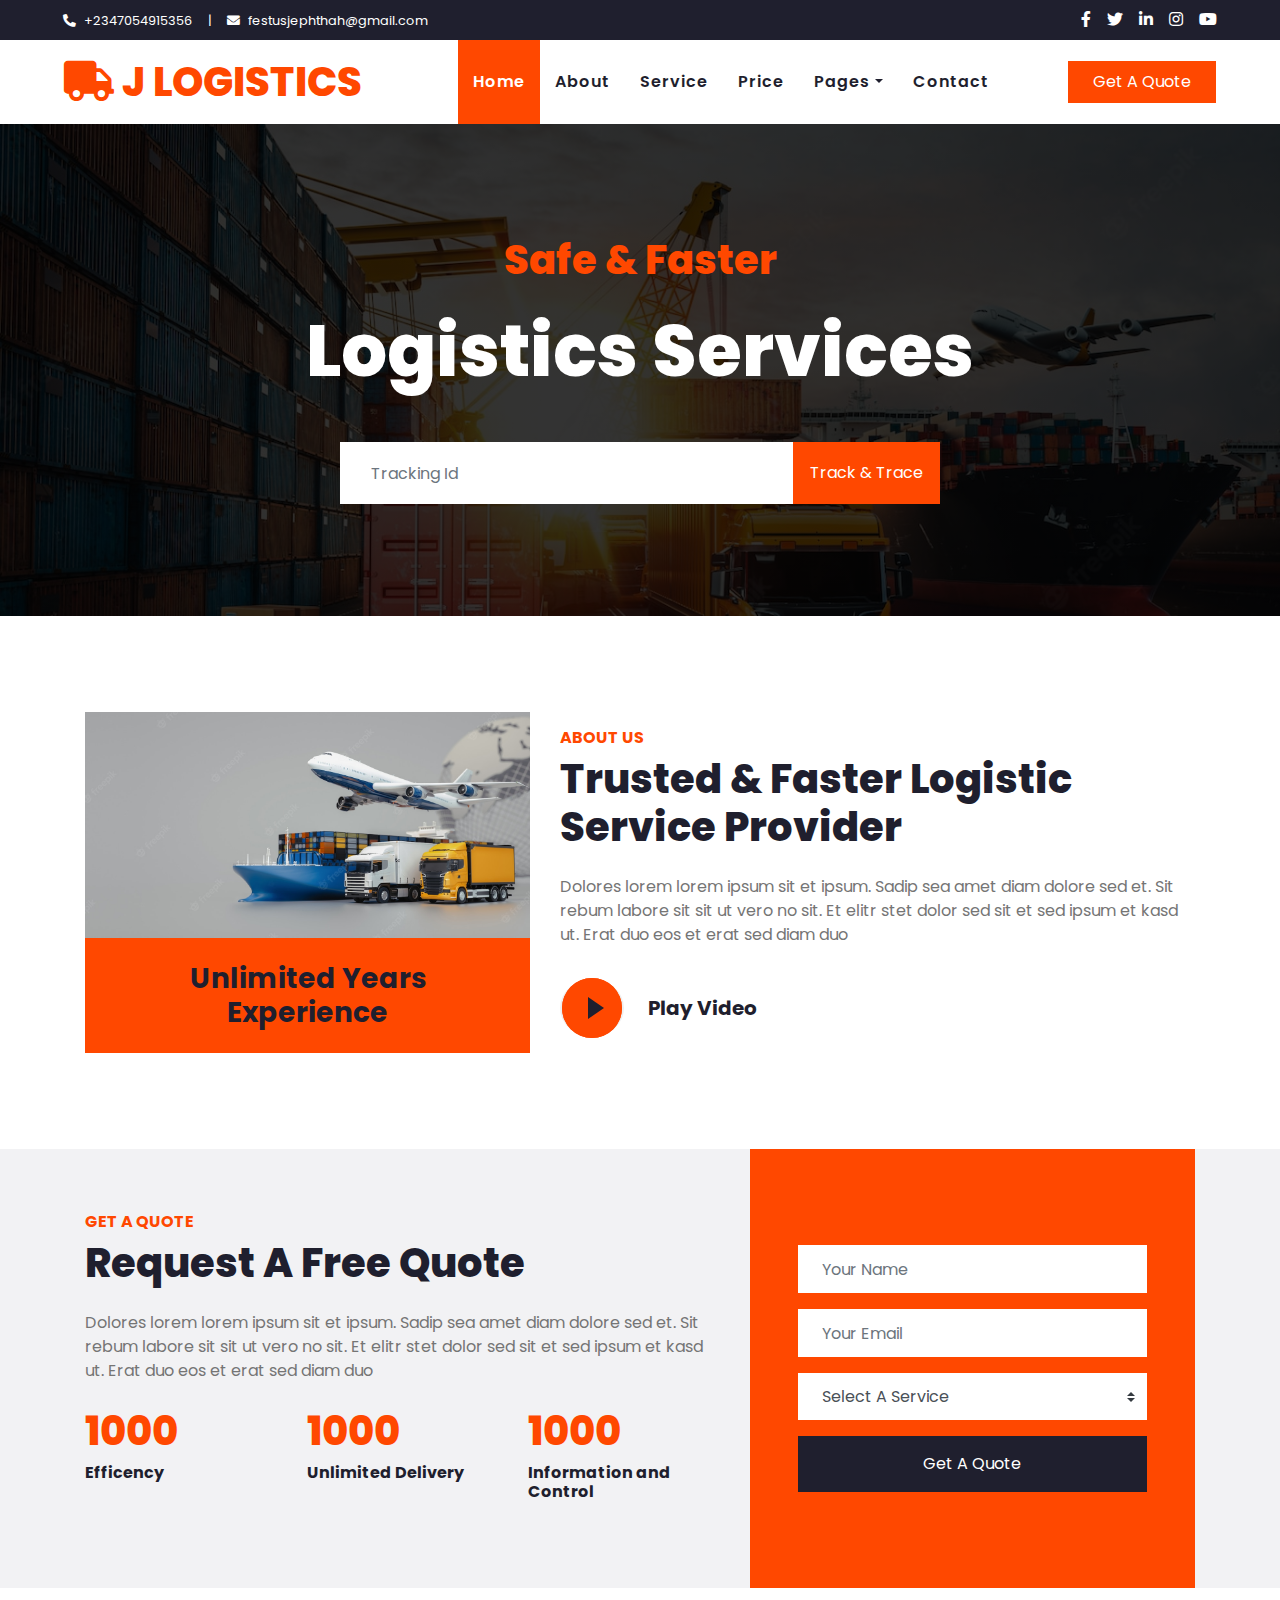
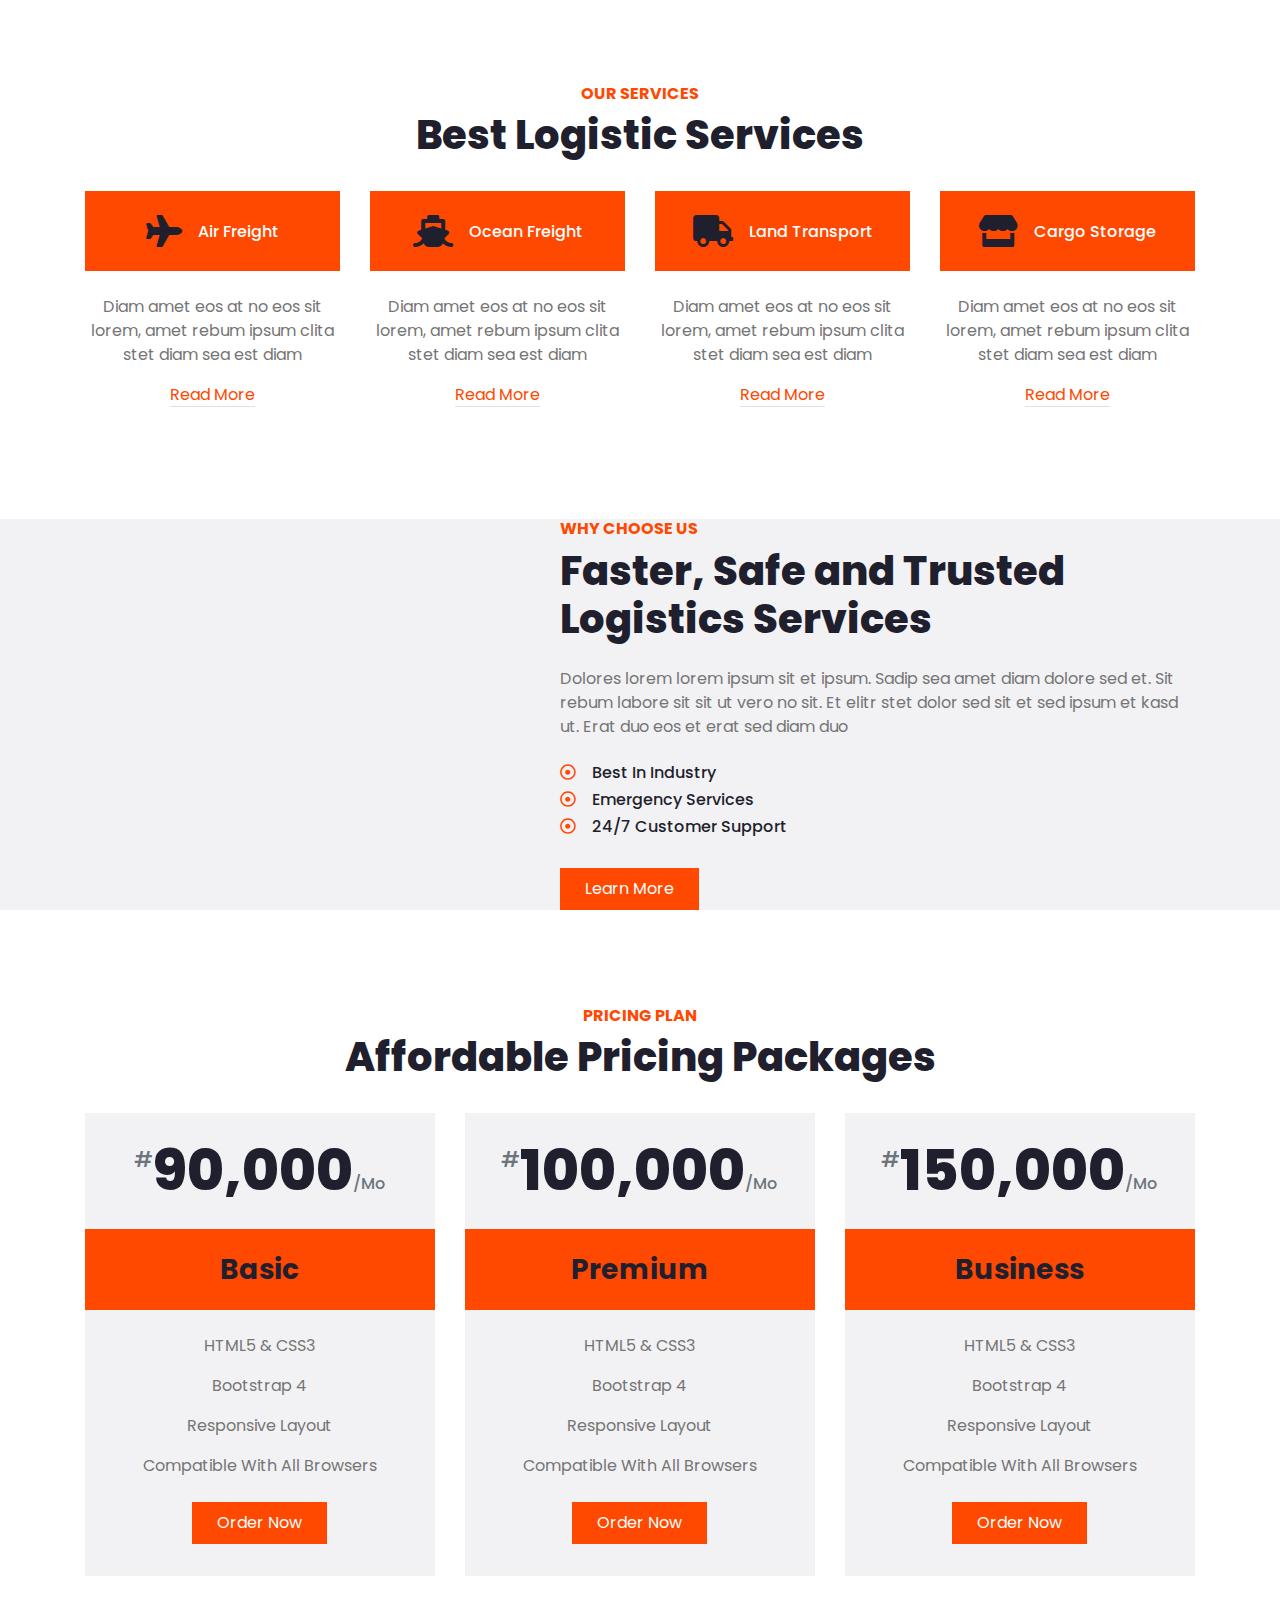
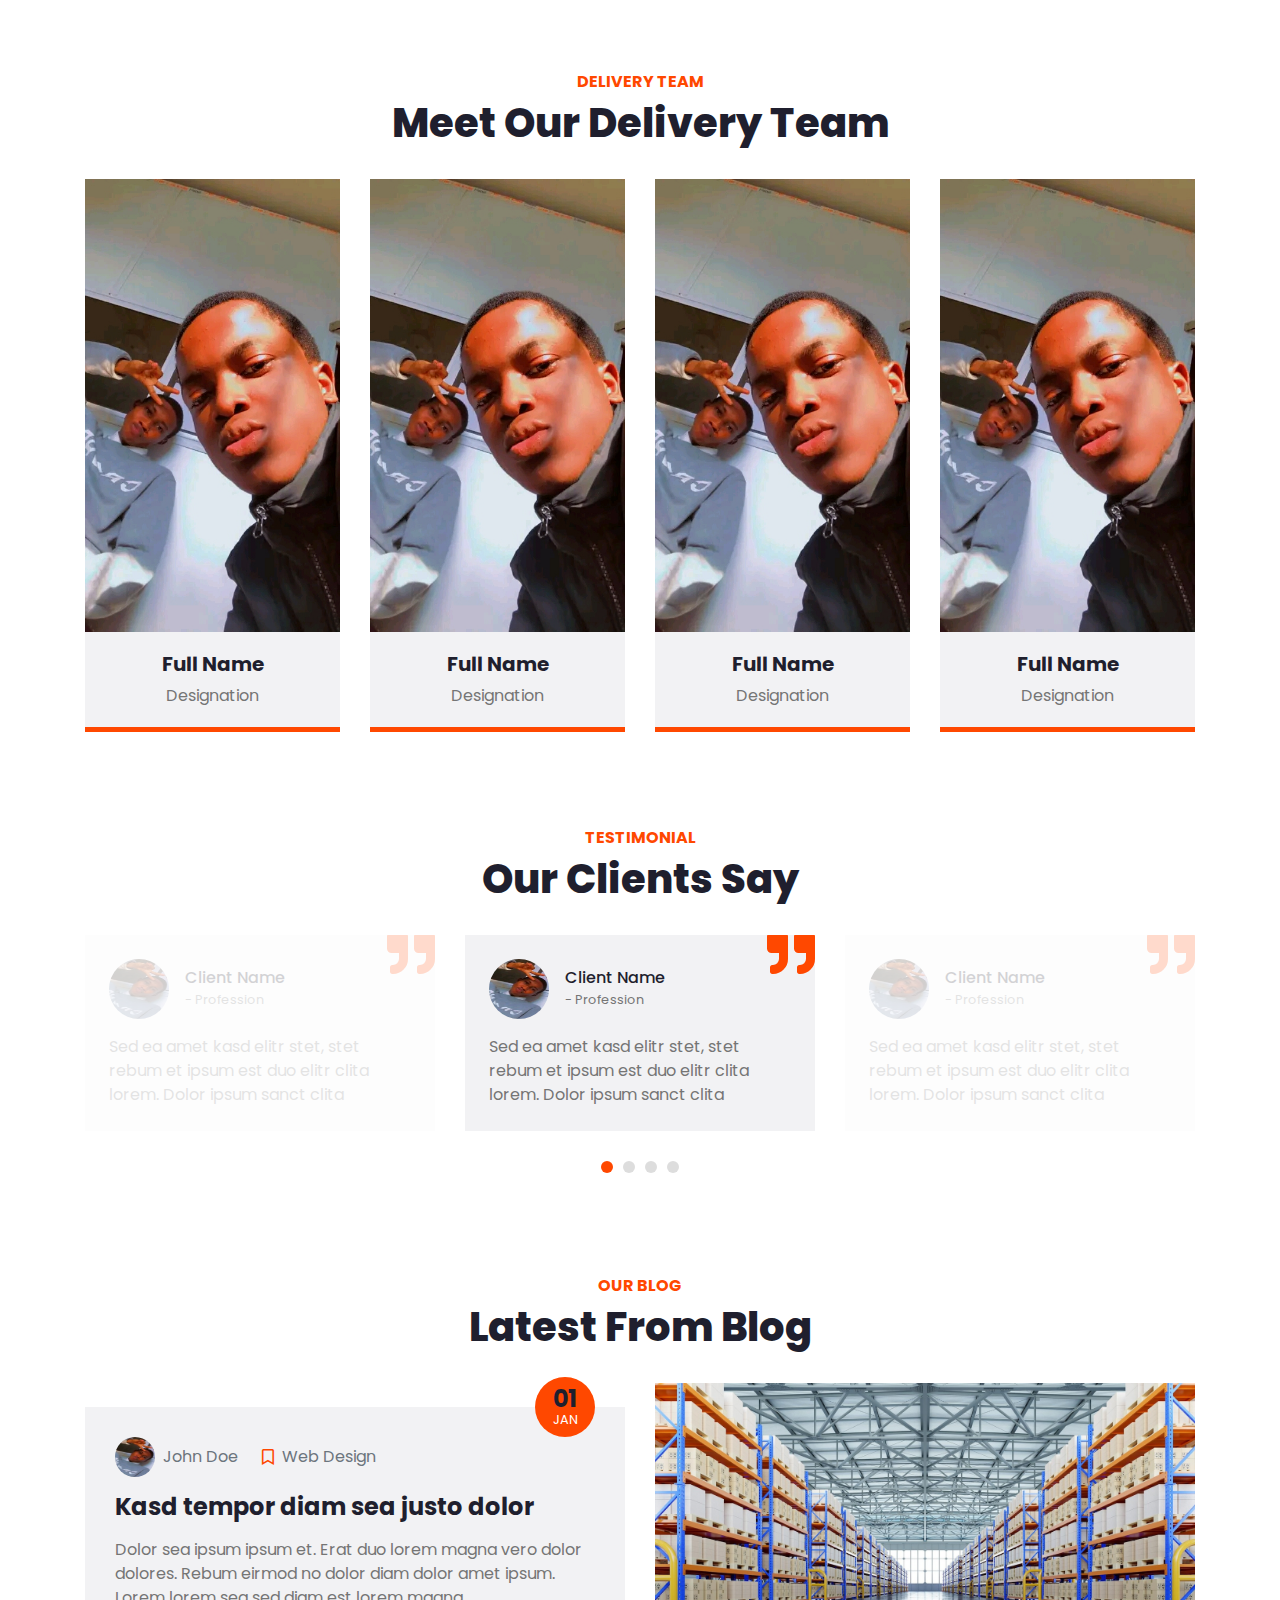
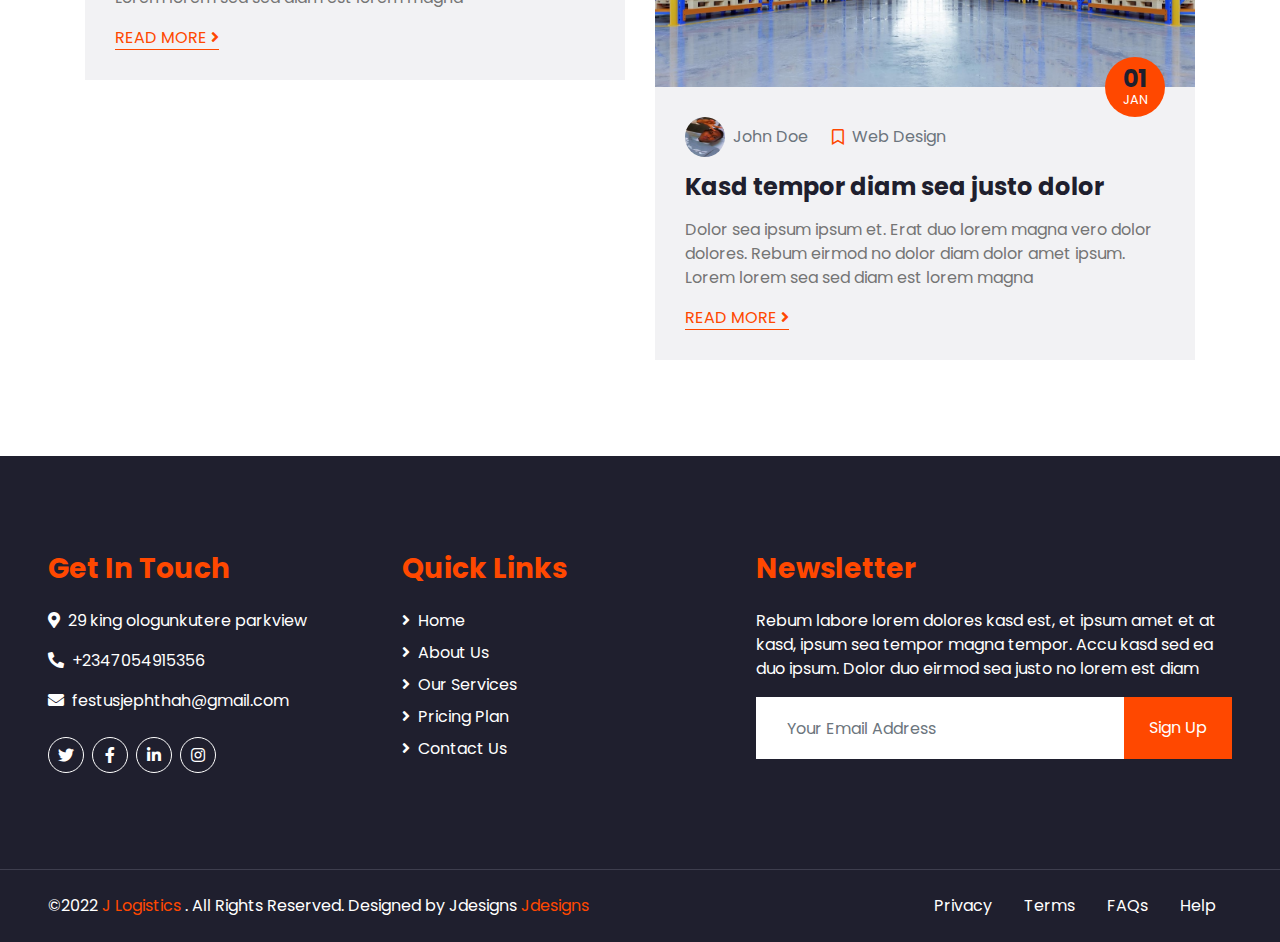
==== commit eef87416: "Update index.html" ====
--- a/index.html
+++ b/index.html
@@ -163,15 +163,15 @@
                     <p class="mb-4">Dolores lorem lorem ipsum sit et ipsum. Sadip sea amet diam dolore sed et. Sit rebum labore sit sit ut vero no sit. Et elitr stet dolor sed sit et sed ipsum et kasd ut. Erat duo eos et erat sed diam duo</p>
                     <div class="row">
                         <div class="col-sm-4">
-                            <h1 class="text-primary mb-2" data-toggle="counter-up">Maximum</h1>
+                            <h1 class="text-primary mb-2" data-toggle="counter-up">1000</h1>
                             <h6 class="font-weight-bold mb-4">Efficency</h6>
                         </div>
                         <div class="col-sm-4">
-                            <h1 class="text-primary mb-2" data-toggle="counter-up">Real-Time</h1>
+                            <h1 class="text-primary mb-2" data-toggle="counter-up">1000</h1>
                             <h6 class="font-weight-bold mb-4">Unlimited Delivery</h6>
                         </div>
                         <div class="col-sm-4">
-                            <h1 class="text-primary mb-2" data-toggle="counter-up">Surveillance</h1>
+                            <h1 class="text-primary mb-2" data-toggle="counter-up">1000</h1>
                             <h6 class="font-weight-bold mb-4">Information and Control</h6>
                         </div>
                     </div>
@@ -643,4 +643,4 @@
     <script src="js/main.js"></script>
 </body>
 
-</html>+</html>
--- a/css/style.css
+++ b/css/style.css
@@ -0,0 +1,9706 @@
+/******* Bootstrap Theming ********/
+/*!
+ * Bootstrap v4.5.3 (https://getbootstrap.com/)
+ * Copyright 2011-2020 The Bootstrap Authors
+ * Copyright 2011-2020 Twitter, Inc.
+ * Licensed under MIT (https://github.com/twbs/bootstrap/blob/main/LICENSE)
+ */
+:root {
+  --blue: #007bff;
+  --indigo: #6610f2;
+  --purple: #6f42c1;
+  --pink: #e83e8c;
+  --red: #dc3545;
+  --orange: #fd7e14;
+  --yellow: #ffc107;
+  --green: #28a745;
+  --teal: #20c997;
+  --cyan: #17a2b8;
+  --white: #fff;
+  --gray: #6c757d;
+  --gray-dark: #343a40;
+  --primary: #FF4800;
+  --secondary: #F2F2F4;
+  --success: #28a745;
+  --info: #17a2b8;
+  --warning: #ffc107;
+  --danger: #dc3545;
+  --light: #FFFFFF;
+  --dark: #1F1F2E;
+  --breakpoint-xs: 0;
+  --breakpoint-sm: 576px;
+  --breakpoint-md: 768px;
+  --breakpoint-lg: 992px;
+  --breakpoint-xl: 1200px;
+  --font-family-sans-serif: "Poppins", sans-serif;
+  --font-family-monospace: SFMono-Regular, Menlo, Monaco, Consolas, "Liberation Mono", "Courier New", monospace;
+}
+
+*,
+*::before,
+*::after {
+  box-sizing: border-box;
+}
+
+html {
+  font-family: sans-serif;
+  line-height: 1.15;
+  -webkit-text-size-adjust: 100%;
+  -webkit-tap-highlight-color: rgba(0, 0, 0, 0);
+}
+
+article, aside, figcaption, figure, footer, header, hgroup, main, nav, section {
+  display: block;
+}
+
+body {
+  margin: 0;
+  font-family: "Poppins", sans-serif;
+  font-size: 1rem;
+  font-weight: 400;
+  line-height: 1.5;
+  color: #757575;
+  text-align: left;
+  background-color: #fff;
+}
+
+[tabindex="-1"]:focus:not(:focus-visible) {
+  outline: 0 !important;
+}
+
+hr {
+  box-sizing: content-box;
+  height: 0;
+  overflow: visible;
+}
+
+h1, h2, h3, h4, h5, h6 {
+  margin-top: 0;
+  margin-bottom: 0.5rem;
+}
+
+p {
+  margin-top: 0;
+  margin-bottom: 1rem;
+}
+
+abbr[title],
+abbr[data-original-title] {
+  text-decoration: underline;
+  text-decoration: underline dotted;
+  cursor: help;
+  border-bottom: 0;
+  text-decoration-skip-ink: none;
+}
+
+address {
+  margin-bottom: 1rem;
+  font-style: normal;
+  line-height: inherit;
+}
+
+ol,
+ul,
+dl {
+  margin-top: 0;
+  margin-bottom: 1rem;
+}
+
+ol ol,
+ul ul,
+ol ul,
+ul ol {
+  margin-bottom: 0;
+}
+
+dt {
+  font-weight: 700;
+}
+
+dd {
+  margin-bottom: .5rem;
+  margin-left: 0;
+}
+
+blockquote {
+  margin: 0 0 1rem;
+}
+
+b,
+strong {
+  font-weight: bolder;
+}
+
+small {
+  font-size: 80%;
+}
+
+sub,
+sup {
+  position: relative;
+  font-size: 75%;
+  line-height: 0;
+  vertical-align: baseline;
+}
+
+sub {
+  bottom: -.25em;
+}
+
+sup {
+  top: -.5em;
+}
+
+a {
+  color: #FF4800;
+  text-decoration: none;
+  background-color: transparent;
+}
+
+a:hover {
+  color: #b33200;
+  text-decoration: underline;
+}
+
+a:not([href]):not([class]) {
+  color: inherit;
+  text-decoration: none;
+}
+
+a:not([href]):not([class]):hover {
+  color: inherit;
+  text-decoration: none;
+}
+
+pre,
+code,
+kbd,
+samp {
+  font-family: SFMono-Regular, Menlo, Monaco, Consolas, "Liberation Mono", "Courier New", monospace;
+  font-size: 1em;
+}
+
+pre {
+  margin-top: 0;
+  margin-bottom: 1rem;
+  overflow: auto;
+  -ms-overflow-style: scrollbar;
+}
+
+figure {
+  margin: 0 0 1rem;
+}
+
+img {
+  vertical-align: middle;
+  border-style: none;
+}
+
+svg {
+  overflow: hidden;
+  vertical-align: middle;
+}
+
+table {
+  border-collapse: collapse;
+}
+
+caption {
+  padding-top: 0.75rem;
+  padding-bottom: 0.75rem;
+  color: #6c757d;
+  text-align: left;
+  caption-side: bottom;
+}
+
+th {
+  text-align: inherit;
+  text-align: -webkit-match-parent;
+}
+
+label {
+  display: inline-block;
+  margin-bottom: 0.5rem;
+}
+
+button {
+  border-radius: 0;
+}
+
+button:focus {
+  outline: 1px dotted;
+  outline: 5px auto -webkit-focus-ring-color;
+}
+
+input,
+button,
+select,
+optgroup,
+textarea {
+  margin: 0;
+  font-family: inherit;
+  font-size: inherit;
+  line-height: inherit;
+}
+
+button,
+input {
+  overflow: visible;
+}
+
+button,
+select {
+  text-transform: none;
+}
+
+[role="button"] {
+  cursor: pointer;
+}
+
+select {
+  word-wrap: normal;
+}
+
+button,
+[type="button"],
+[type="reset"],
+[type="submit"] {
+  -webkit-appearance: button;
+}
+
+button:not(:disabled),
+[type="button"]:not(:disabled),
+[type="reset"]:not(:disabled),
+[type="submit"]:not(:disabled) {
+  cursor: pointer;
+}
+
+button::-moz-focus-inner,
+[type="button"]::-moz-focus-inner,
+[type="reset"]::-moz-focus-inner,
+[type="submit"]::-moz-focus-inner {
+  padding: 0;
+  border-style: none;
+}
+
+input[type="radio"],
+input[type="checkbox"] {
+  box-sizing: border-box;
+  padding: 0;
+}
+
+textarea {
+  overflow: auto;
+  resize: vertical;
+}
+
+fieldset {
+  min-width: 0;
+  padding: 0;
+  margin: 0;
+  border: 0;
+}
+
+legend {
+  display: block;
+  width: 100%;
+  max-width: 100%;
+  padding: 0;
+  margin-bottom: .5rem;
+  font-size: 1.5rem;
+  line-height: inherit;
+  color: inherit;
+  white-space: normal;
+}
+
+@media (max-width: 1200px) {
+  legend {
+    font-size: calc(1.275rem + 0.3vw) ;
+  }
+}
+
+progress {
+  vertical-align: baseline;
+}
+
+[type="number"]::-webkit-inner-spin-button,
+[type="number"]::-webkit-outer-spin-button {
+  height: auto;
+}
+
+[type="search"] {
+  outline-offset: -2px;
+  -webkit-appearance: none;
+}
+
+[type="search"]::-webkit-search-decoration {
+  -webkit-appearance: none;
+}
+
+::-webkit-file-upload-button {
+  font: inherit;
+  -webkit-appearance: button;
+}
+
+output {
+  display: inline-block;
+}
+
+summary {
+  display: list-item;
+  cursor: pointer;
+}
+
+template {
+  display: none;
+}
+
+[hidden] {
+  display: none !important;
+}
+
+h1, h2, h3, h4, h5, h6,
+.h1, .h2, .h3, .h4, .h5, .h6 {
+  margin-bottom: 0.5rem;
+  font-weight: 500;
+  line-height: 1.2;
+  color: #1F1F2E;
+}
+
+h1, .h1 {
+  font-size: 2.5rem;
+}
+
+@media (max-width: 1200px) {
+  h1, .h1 {
+    font-size: calc(1.375rem + 1.5vw) ;
+  }
+}
+
+h2, .h2 {
+  font-size: 2rem;
+}
+
+@media (max-width: 1200px) {
+  h2, .h2 {
+    font-size: calc(1.325rem + 0.9vw) ;
+  }
+}
+
+h3, .h3 {
+  font-size: 1.75rem;
+}
+
+@media (max-width: 1200px) {
+  h3, .h3 {
+    font-size: calc(1.3rem + 0.6vw) ;
+  }
+}
+
+h4, .h4 {
+  font-size: 1.5rem;
+}
+
+@media (max-width: 1200px) {
+  h4, .h4 {
+    font-size: calc(1.275rem + 0.3vw) ;
+  }
+}
+
+h5, .h5 {
+  font-size: 1.25rem;
+}
+
+h6, .h6 {
+  font-size: 1rem;
+}
+
+.lead {
+  font-size: 1.25rem;
+  font-weight: 300;
+}
+
+.display-1 {
+  font-size: 6rem;
+  font-weight: 300;
+  line-height: 1.2;
+}
+
+@media (max-width: 1200px) {
+  .display-1 {
+    font-size: calc(1.725rem + 5.7vw) ;
+  }
+}
+
+.display-2 {
+  font-size: 5.5rem;
+  font-weight: 300;
+  line-height: 1.2;
+}
+
+@media (max-width: 1200px) {
+  .display-2 {
+    font-size: calc(1.675rem + 5.1vw) ;
+  }
+}
+
+.display-3 {
+  font-size: 4.5rem;
+  font-weight: 300;
+  line-height: 1.2;
+}
+
+@media (max-width: 1200px) {
+  .display-3 {
+    font-size: calc(1.575rem + 3.9vw) ;
+  }
+}
+
+.display-4 {
+  font-size: 3.5rem;
+  font-weight: 300;
+  line-height: 1.2;
+}
+
+@media (max-width: 1200px) {
+  .display-4 {
+    font-size: calc(1.475rem + 2.7vw) ;
+  }
+}
+
+hr {
+  margin-top: 1rem;
+  margin-bottom: 1rem;
+  border: 0;
+  border-top: 1px solid rgba(0, 0, 0, 0.1);
+}
+
+small,
+.small {
+  font-size: 80%;
+  font-weight: 400;
+}
+
+mark,
+.mark {
+  padding: 0.2em;
+  background-color: #fcf8e3;
+}
+
+.list-unstyled {
+  padding-left: 0;
+  list-style: none;
+}
+
+.list-inline {
+  padding-left: 0;
+  list-style: none;
+}
+
+.list-inline-item {
+  display: inline-block;
+}
+
+.list-inline-item:not(:last-child) {
+  margin-right: 0.5rem;
+}
+
+.initialism {
+  font-size: 90%;
+  text-transform: uppercase;
+}
+
+.blockquote {
+  margin-bottom: 1rem;
+  font-size: 1.25rem;
+}
+
+.blockquote-footer {
+  display: block;
+  font-size: 80%;
+  color: #6c757d;
+}
+
+.blockquote-footer::before {
+  content: "\2014\00A0";
+}
+
+.img-fluid {
+  max-width: 100%;
+  height: auto;
+}
+
+.img-thumbnail {
+  padding: 0.25rem;
+  background-color: #fff;
+  border: 1px solid #dee2e6;
+  max-width: 100%;
+  height: auto;
+}
+
+.figure {
+  display: inline-block;
+}
+
+.figure-img {
+  margin-bottom: 0.5rem;
+  line-height: 1;
+}
+
+.figure-caption {
+  font-size: 90%;
+  color: #6c757d;
+}
+
+code {
+  font-size: 87.5%;
+  color: #e83e8c;
+  word-wrap: break-word;
+}
+
+a > code {
+  color: inherit;
+}
+
+kbd {
+  padding: 0.2rem 0.4rem;
+  font-size: 87.5%;
+  color: #fff;
+  background-color: #212529;
+}
+
+kbd kbd {
+  padding: 0;
+  font-size: 100%;
+  font-weight: 700;
+}
+
+pre {
+  display: block;
+  font-size: 87.5%;
+  color: #212529;
+}
+
+pre code {
+  font-size: inherit;
+  color: inherit;
+  word-break: normal;
+}
+
+.pre-scrollable {
+  max-height: 340px;
+  overflow-y: scroll;
+}
+
+.container,
+.container-fluid,
+.container-sm,
+.container-md,
+.container-lg,
+.container-xl {
+  width: 100%;
+  padding-right: 15px;
+  padding-left: 15px;
+  margin-right: auto;
+  margin-left: auto;
+}
+
+@media (min-width: 576px) {
+  .container, .container-sm {
+    max-width: 540px;
+  }
+}
+
+@media (min-width: 768px) {
+  .container, .container-sm, .container-md {
+    max-width: 720px;
+  }
+}
+
+@media (min-width: 992px) {
+  .container, .container-sm, .container-md, .container-lg {
+    max-width: 960px;
+  }
+}
+
+@media (min-width: 1200px) {
+  .container, .container-sm, .container-md, .container-lg, .container-xl {
+    max-width: 1140px;
+  }
+}
+
+.row {
+  display: flex;
+  flex-wrap: wrap;
+  margin-right: -15px;
+  margin-left: -15px;
+}
+
+.no-gutters {
+  margin-right: 0;
+  margin-left: 0;
+}
+
+.no-gutters > .col,
+.no-gutters > [class*="col-"] {
+  padding-right: 0;
+  padding-left: 0;
+}
+
+.col-1, .col-2, .col-3, .col-4, .col-5, .col-6, .col-7, .col-8, .col-9, .col-10, .col-11, .col-12, .col,
+.col-auto, .col-sm-1, .col-sm-2, .col-sm-3, .col-sm-4, .col-sm-5, .col-sm-6, .col-sm-7, .col-sm-8, .col-sm-9, .col-sm-10, .col-sm-11, .col-sm-12, .col-sm,
+.col-sm-auto, .col-md-1, .col-md-2, .col-md-3, .col-md-4, .col-md-5, .col-md-6, .col-md-7, .col-md-8, .col-md-9, .col-md-10, .col-md-11, .col-md-12, .col-md,
+.col-md-auto, .col-lg-1, .col-lg-2, .col-lg-3, .col-lg-4, .col-lg-5, .col-lg-6, .col-lg-7, .col-lg-8, .col-lg-9, .col-lg-10, .col-lg-11, .col-lg-12, .col-lg,
+.col-lg-auto, .col-xl-1, .col-xl-2, .col-xl-3, .col-xl-4, .col-xl-5, .col-xl-6, .col-xl-7, .col-xl-8, .col-xl-9, .col-xl-10, .col-xl-11, .col-xl-12, .col-xl,
+.col-xl-auto {
+  position: relative;
+  width: 100%;
+  padding-right: 15px;
+  padding-left: 15px;
+}
+
+.col {
+  flex-basis: 0;
+  flex-grow: 1;
+  max-width: 100%;
+}
+
+.row-cols-1 > * {
+  flex: 0 0 100%;
+  max-width: 100%;
+}
+
+.row-cols-2 > * {
+  flex: 0 0 50%;
+  max-width: 50%;
+}
+
+.row-cols-3 > * {
+  flex: 0 0 33.33333%;
+  max-width: 33.33333%;
+}
+
+.row-cols-4 > * {
+  flex: 0 0 25%;
+  max-width: 25%;
+}
+
+.row-cols-5 > * {
+  flex: 0 0 20%;
+  max-width: 20%;
+}
+
+.row-cols-6 > * {
+  flex: 0 0 16.66667%;
+  max-width: 16.66667%;
+}
+
+.col-auto {
+  flex: 0 0 auto;
+  width: auto;
+  max-width: 100%;
+}
+
+.col-1 {
+  flex: 0 0 8.33333%;
+  max-width: 8.33333%;
+}
+
+.col-2 {
+  flex: 0 0 16.66667%;
+  max-width: 16.66667%;
+}
+
+.col-3 {
+  flex: 0 0 25%;
+  max-width: 25%;
+}
+
+.col-4 {
+  flex: 0 0 33.33333%;
+  max-width: 33.33333%;
+}
+
+.col-5 {
+  flex: 0 0 41.66667%;
+  max-width: 41.66667%;
+}
+
+.col-6 {
+  flex: 0 0 50%;
+  max-width: 50%;
+}
+
+.col-7 {
+  flex: 0 0 58.33333%;
+  max-width: 58.33333%;
+}
+
+.col-8 {
+  flex: 0 0 66.66667%;
+  max-width: 66.66667%;
+}
+
+.col-9 {
+  flex: 0 0 75%;
+  max-width: 75%;
+}
+
+.col-10 {
+  flex: 0 0 83.33333%;
+  max-width: 83.33333%;
+}
+
+.col-11 {
+  flex: 0 0 91.66667%;
+  max-width: 91.66667%;
+}
+
+.col-12 {
+  flex: 0 0 100%;
+  max-width: 100%;
+}
+
+.order-first {
+  order: -1;
+}
+
+.order-last {
+  order: 13;
+}
+
+.order-0 {
+  order: 0;
+}
+
+.order-1 {
+  order: 1;
+}
+
+.order-2 {
+  order: 2;
+}
+
+.order-3 {
+  order: 3;
+}
+
+.order-4 {
+  order: 4;
+}
+
+.order-5 {
+  order: 5;
+}
+
+.order-6 {
+  order: 6;
+}
+
+.order-7 {
+  order: 7;
+}
+
+.order-8 {
+  order: 8;
+}
+
+.order-9 {
+  order: 9;
+}
+
+.order-10 {
+  order: 10;
+}
+
+.order-11 {
+  order: 11;
+}
+
+.order-12 {
+  order: 12;
+}
+
+.offset-1 {
+  margin-left: 8.33333%;
+}
+
+.offset-2 {
+  margin-left: 16.66667%;
+}
+
+.offset-3 {
+  margin-left: 25%;
+}
+
+.offset-4 {
+  margin-left: 33.33333%;
+}
+
+.offset-5 {
+  margin-left: 41.66667%;
+}
+
+.offset-6 {
+  margin-left: 50%;
+}
+
+.offset-7 {
+  margin-left: 58.33333%;
+}
+
+.offset-8 {
+  margin-left: 66.66667%;
+}
+
+.offset-9 {
+  margin-left: 75%;
+}
+
+.offset-10 {
+  margin-left: 83.33333%;
+}
+
+.offset-11 {
+  margin-left: 91.66667%;
+}
+
+@media (min-width: 576px) {
+  .col-sm {
+    flex-basis: 0;
+    flex-grow: 1;
+    max-width: 100%;
+  }
+  .row-cols-sm-1 > * {
+    flex: 0 0 100%;
+    max-width: 100%;
+  }
+  .row-cols-sm-2 > * {
+    flex: 0 0 50%;
+    max-width: 50%;
+  }
+  .row-cols-sm-3 > * {
+    flex: 0 0 33.33333%;
+    max-width: 33.33333%;
+  }
+  .row-cols-sm-4 > * {
+    flex: 0 0 25%;
+    max-width: 25%;
+  }
+  .row-cols-sm-5 > * {
+    flex: 0 0 20%;
+    max-width: 20%;
+  }
+  .row-cols-sm-6 > * {
+    flex: 0 0 16.66667%;
+    max-width: 16.66667%;
+  }
+  .col-sm-auto {
+    flex: 0 0 auto;
+    width: auto;
+    max-width: 100%;
+  }
+  .col-sm-1 {
+    flex: 0 0 8.33333%;
+    max-width: 8.33333%;
+  }
+  .col-sm-2 {
+    flex: 0 0 16.66667%;
+    max-width: 16.66667%;
+  }
+  .col-sm-3 {
+    flex: 0 0 25%;
+    max-width: 25%;
+  }
+  .col-sm-4 {
+    flex: 0 0 33.33333%;
+    max-width: 33.33333%;
+  }
+  .col-sm-5 {
+    flex: 0 0 41.66667%;
+    max-width: 41.66667%;
+  }
+  .col-sm-6 {
+    flex: 0 0 50%;
+    max-width: 50%;
+  }
+  .col-sm-7 {
+    flex: 0 0 58.33333%;
+    max-width: 58.33333%;
+  }
+  .col-sm-8 {
+    flex: 0 0 66.66667%;
+    max-width: 66.66667%;
+  }
+  .col-sm-9 {
+    flex: 0 0 75%;
+    max-width: 75%;
+  }
+  .col-sm-10 {
+    flex: 0 0 83.33333%;
+    max-width: 83.33333%;
+  }
+  .col-sm-11 {
+    flex: 0 0 91.66667%;
+    max-width: 91.66667%;
+  }
+  .col-sm-12 {
+    flex: 0 0 100%;
+    max-width: 100%;
+  }
+  .order-sm-first {
+    order: -1;
+  }
+  .order-sm-last {
+    order: 13;
+  }
+  .order-sm-0 {
+    order: 0;
+  }
+  .order-sm-1 {
+    order: 1;
+  }
+  .order-sm-2 {
+    order: 2;
+  }
+  .order-sm-3 {
+    order: 3;
+  }
+  .order-sm-4 {
+    order: 4;
+  }
+  .order-sm-5 {
+    order: 5;
+  }
+  .order-sm-6 {
+    order: 6;
+  }
+  .order-sm-7 {
+    order: 7;
+  }
+  .order-sm-8 {
+    order: 8;
+  }
+  .order-sm-9 {
+    order: 9;
+  }
+  .order-sm-10 {
+    order: 10;
+  }
+  .order-sm-11 {
+    order: 11;
+  }
+  .order-sm-12 {
+    order: 12;
+  }
+  .offset-sm-0 {
+    margin-left: 0;
+  }
+  .offset-sm-1 {
+    margin-left: 8.33333%;
+  }
+  .offset-sm-2 {
+    margin-left: 16.66667%;
+  }
+  .offset-sm-3 {
+    margin-left: 25%;
+  }
+  .offset-sm-4 {
+    margin-left: 33.33333%;
+  }
+  .offset-sm-5 {
+    margin-left: 41.66667%;
+  }
+  .offset-sm-6 {
+    margin-left: 50%;
+  }
+  .offset-sm-7 {
+    margin-left: 58.33333%;
+  }
+  .offset-sm-8 {
+    margin-left: 66.66667%;
+  }
+  .offset-sm-9 {
+    margin-left: 75%;
+  }
+  .offset-sm-10 {
+    margin-left: 83.33333%;
+  }
+  .offset-sm-11 {
+    margin-left: 91.66667%;
+  }
+}
+
+@media (min-width: 768px) {
+  .col-md {
+    flex-basis: 0;
+    flex-grow: 1;
+    max-width: 100%;
+  }
+  .row-cols-md-1 > * {
+    flex: 0 0 100%;
+    max-width: 100%;
+  }
+  .row-cols-md-2 > * {
+    flex: 0 0 50%;
+    max-width: 50%;
+  }
+  .row-cols-md-3 > * {
+    flex: 0 0 33.33333%;
+    max-width: 33.33333%;
+  }
+  .row-cols-md-4 > * {
+    flex: 0 0 25%;
+    max-width: 25%;
+  }
+  .row-cols-md-5 > * {
+    flex: 0 0 20%;
+    max-width: 20%;
+  }
+  .row-cols-md-6 > * {
+    flex: 0 0 16.66667%;
+    max-width: 16.66667%;
+  }
+  .col-md-auto {
+    flex: 0 0 auto;
+    width: auto;
+    max-width: 100%;
+  }
+  .col-md-1 {
+    flex: 0 0 8.33333%;
+    max-width: 8.33333%;
+  }
+  .col-md-2 {
+    flex: 0 0 16.66667%;
+    max-width: 16.66667%;
+  }
+  .col-md-3 {
+    flex: 0 0 25%;
+    max-width: 25%;
+  }
+  .col-md-4 {
+    flex: 0 0 33.33333%;
+    max-width: 33.33333%;
+  }
+  .col-md-5 {
+    flex: 0 0 41.66667%;
+    max-width: 41.66667%;
+  }
+  .col-md-6 {
+    flex: 0 0 50%;
+    max-width: 50%;
+  }
+  .col-md-7 {
+    flex: 0 0 58.33333%;
+    max-width: 58.33333%;
+  }
+  .col-md-8 {
+    flex: 0 0 66.66667%;
+    max-width: 66.66667%;
+  }
+  .col-md-9 {
+    flex: 0 0 75%;
+    max-width: 75%;
+  }
+  .col-md-10 {
+    flex: 0 0 83.33333%;
+    max-width: 83.33333%;
+  }
+  .col-md-11 {
+    flex: 0 0 91.66667%;
+    max-width: 91.66667%;
+  }
+  .col-md-12 {
+    flex: 0 0 100%;
+    max-width: 100%;
+  }
+  .order-md-first {
+    order: -1;
+  }
+  .order-md-last {
+    order: 13;
+  }
+  .order-md-0 {
+    order: 0;
+  }
+  .order-md-1 {
+    order: 1;
+  }
+  .order-md-2 {
+    order: 2;
+  }
+  .order-md-3 {
+    order: 3;
+  }
+  .order-md-4 {
+    order: 4;
+  }
+  .order-md-5 {
+    order: 5;
+  }
+  .order-md-6 {
+    order: 6;
+  }
+  .order-md-7 {
+    order: 7;
+  }
+  .order-md-8 {
+    order: 8;
+  }
+  .order-md-9 {
+    order: 9;
+  }
+  .order-md-10 {
+    order: 10;
+  }
+  .order-md-11 {
+    order: 11;
+  }
+  .order-md-12 {
+    order: 12;
+  }
+  .offset-md-0 {
+    margin-left: 0;
+  }
+  .offset-md-1 {
+    margin-left: 8.33333%;
+  }
+  .offset-md-2 {
+    margin-left: 16.66667%;
+  }
+  .offset-md-3 {
+    margin-left: 25%;
+  }
+  .offset-md-4 {
+    margin-left: 33.33333%;
+  }
+  .offset-md-5 {
+    margin-left: 41.66667%;
+  }
+  .offset-md-6 {
+    margin-left: 50%;
+  }
+  .offset-md-7 {
+    margin-left: 58.33333%;
+  }
+  .offset-md-8 {
+    margin-left: 66.66667%;
+  }
+  .offset-md-9 {
+    margin-left: 75%;
+  }
+  .offset-md-10 {
+    margin-left: 83.33333%;
+  }
+  .offset-md-11 {
+    margin-left: 91.66667%;
+  }
+}
+
+@media (min-width: 992px) {
+  .col-lg {
+    flex-basis: 0;
+    flex-grow: 1;
+    max-width: 100%;
+  }
+  .row-cols-lg-1 > * {
+    flex: 0 0 100%;
+    max-width: 100%;
+  }
+  .row-cols-lg-2 > * {
+    flex: 0 0 50%;
+    max-width: 50%;
+  }
+  .row-cols-lg-3 > * {
+    flex: 0 0 33.33333%;
+    max-width: 33.33333%;
+  }
+  .row-cols-lg-4 > * {
+    flex: 0 0 25%;
+    max-width: 25%;
+  }
+  .row-cols-lg-5 > * {
+    flex: 0 0 20%;
+    max-width: 20%;
+  }
+  .row-cols-lg-6 > * {
+    flex: 0 0 16.66667%;
+    max-width: 16.66667%;
+  }
+  .col-lg-auto {
+    flex: 0 0 auto;
+    width: auto;
+    max-width: 100%;
+  }
+  .col-lg-1 {
+    flex: 0 0 8.33333%;
+    max-width: 8.33333%;
+  }
+  .col-lg-2 {
+    flex: 0 0 16.66667%;
+    max-width: 16.66667%;
+  }
+  .col-lg-3 {
+    flex: 0 0 25%;
+    max-width: 25%;
+  }
+  .col-lg-4 {
+    flex: 0 0 33.33333%;
+    max-width: 33.33333%;
+  }
+  .col-lg-5 {
+    flex: 0 0 41.66667%;
+    max-width: 41.66667%;
+  }
+  .col-lg-6 {
+    flex: 0 0 50%;
+    max-width: 50%;
+  }
+  .col-lg-7 {
+    flex: 0 0 58.33333%;
+    max-width: 58.33333%;
+  }
+  .col-lg-8 {
+    flex: 0 0 66.66667%;
+    max-width: 66.66667%;
+  }
+  .col-lg-9 {
+    flex: 0 0 75%;
+    max-width: 75%;
+  }
+  .col-lg-10 {
+    flex: 0 0 83.33333%;
+    max-width: 83.33333%;
+  }
+  .col-lg-11 {
+    flex: 0 0 91.66667%;
+    max-width: 91.66667%;
+  }
+  .col-lg-12 {
+    flex: 0 0 100%;
+    max-width: 100%;
+  }
+  .order-lg-first {
+    order: -1;
+  }
+  .order-lg-last {
+    order: 13;
+  }
+  .order-lg-0 {
+    order: 0;
+  }
+  .order-lg-1 {
+    order: 1;
+  }
+  .order-lg-2 {
+    order: 2;
+  }
+  .order-lg-3 {
+    order: 3;
+  }
+  .order-lg-4 {
+    order: 4;
+  }
+  .order-lg-5 {
+    order: 5;
+  }
+  .order-lg-6 {
+    order: 6;
+  }
+  .order-lg-7 {
+    order: 7;
+  }
+  .order-lg-8 {
+    order: 8;
+  }
+  .order-lg-9 {
+    order: 9;
+  }
+  .order-lg-10 {
+    order: 10;
+  }
+  .order-lg-11 {
+    order: 11;
+  }
+  .order-lg-12 {
+    order: 12;
+  }
+  .offset-lg-0 {
+    margin-left: 0;
+  }
+  .offset-lg-1 {
+    margin-left: 8.33333%;
+  }
+  .offset-lg-2 {
+    margin-left: 16.66667%;
+  }
+  .offset-lg-3 {
+    margin-left: 25%;
+  }
+  .offset-lg-4 {
+    margin-left: 33.33333%;
+  }
+  .offset-lg-5 {
+    margin-left: 41.66667%;
+  }
+  .offset-lg-6 {
+    margin-left: 50%;
+  }
+  .offset-lg-7 {
+    margin-left: 58.33333%;
+  }
+  .offset-lg-8 {
+    margin-left: 66.66667%;
+  }
+  .offset-lg-9 {
+    margin-left: 75%;
+  }
+  .offset-lg-10 {
+    margin-left: 83.33333%;
+  }
+  .offset-lg-11 {
+    margin-left: 91.66667%;
+  }
+}
+
+@media (min-width: 1200px) {
+  .col-xl {
+    flex-basis: 0;
+    flex-grow: 1;
+    max-width: 100%;
+  }
+  .row-cols-xl-1 > * {
+    flex: 0 0 100%;
+    max-width: 100%;
+  }
+  .row-cols-xl-2 > * {
+    flex: 0 0 50%;
+    max-width: 50%;
+  }
+  .row-cols-xl-3 > * {
+    flex: 0 0 33.33333%;
+    max-width: 33.33333%;
+  }
+  .row-cols-xl-4 > * {
+    flex: 0 0 25%;
+    max-width: 25%;
+  }
+  .row-cols-xl-5 > * {
+    flex: 0 0 20%;
+    max-width: 20%;
+  }
+  .row-cols-xl-6 > * {
+    flex: 0 0 16.66667%;
+    max-width: 16.66667%;
+  }
+  .col-xl-auto {
+    flex: 0 0 auto;
+    width: auto;
+    max-width: 100%;
+  }
+  .col-xl-1 {
+    flex: 0 0 8.33333%;
+    max-width: 8.33333%;
+  }
+  .col-xl-2 {
+    flex: 0 0 16.66667%;
+    max-width: 16.66667%;
+  }
+  .col-xl-3 {
+    flex: 0 0 25%;
+    max-width: 25%;
+  }
+  .col-xl-4 {
+    flex: 0 0 33.33333%;
+    max-width: 33.33333%;
+  }
+  .col-xl-5 {
+    flex: 0 0 41.66667%;
+    max-width: 41.66667%;
+  }
+  .col-xl-6 {
+    flex: 0 0 50%;
+    max-width: 50%;
+  }
+  .col-xl-7 {
+    flex: 0 0 58.33333%;
+    max-width: 58.33333%;
+  }
+  .col-xl-8 {
+    flex: 0 0 66.66667%;
+    max-width: 66.66667%;
+  }
+  .col-xl-9 {
+    flex: 0 0 75%;
+    max-width: 75%;
+  }
+  .col-xl-10 {
+    flex: 0 0 83.33333%;
+    max-width: 83.33333%;
+  }
+  .col-xl-11 {
+    flex: 0 0 91.66667%;
+    max-width: 91.66667%;
+  }
+  .col-xl-12 {
+    flex: 0 0 100%;
+    max-width: 100%;
+  }
+  .order-xl-first {
+    order: -1;
+  }
+  .order-xl-last {
+    order: 13;
+  }
+  .order-xl-0 {
+    order: 0;
+  }
+  .order-xl-1 {
+    order: 1;
+  }
+  .order-xl-2 {
+    order: 2;
+  }
+  .order-xl-3 {
+    order: 3;
+  }
+  .order-xl-4 {
+    order: 4;
+  }
+  .order-xl-5 {
+    order: 5;
+  }
+  .order-xl-6 {
+    order: 6;
+  }
+  .order-xl-7 {
+    order: 7;
+  }
+  .order-xl-8 {
+    order: 8;
+  }
+  .order-xl-9 {
+    order: 9;
+  }
+  .order-xl-10 {
+    order: 10;
+  }
+  .order-xl-11 {
+    order: 11;
+  }
+  .order-xl-12 {
+    order: 12;
+  }
+  .offset-xl-0 {
+    margin-left: 0;
+  }
+  .offset-xl-1 {
+    margin-left: 8.33333%;
+  }
+  .offset-xl-2 {
+    margin-left: 16.66667%;
+  }
+  .offset-xl-3 {
+    margin-left: 25%;
+  }
+  .offset-xl-4 {
+    margin-left: 33.33333%;
+  }
+  .offset-xl-5 {
+    margin-left: 41.66667%;
+  }
+  .offset-xl-6 {
+    margin-left: 50%;
+  }
+  .offset-xl-7 {
+    margin-left: 58.33333%;
+  }
+  .offset-xl-8 {
+    margin-left: 66.66667%;
+  }
+  .offset-xl-9 {
+    margin-left: 75%;
+  }
+  .offset-xl-10 {
+    margin-left: 83.33333%;
+  }
+  .offset-xl-11 {
+    margin-left: 91.66667%;
+  }
+}
+
+.table {
+  width: 100%;
+  margin-bottom: 1rem;
+  color: #757575;
+}
+
+.table th,
+.table td {
+  padding: 0.75rem;
+  vertical-align: top;
+  border-top: 1px solid #dee2e6;
+}
+
+.table thead th {
+  vertical-align: bottom;
+  border-bottom: 2px solid #dee2e6;
+}
+
+.table tbody + tbody {
+  border-top: 2px solid #dee2e6;
+}
+
+.table-sm th,
+.table-sm td {
+  padding: 0.3rem;
+}
+
+.table-bordered {
+  border: 1px solid #dee2e6;
+}
+
+.table-bordered th,
+.table-bordered td {
+  border: 1px solid #dee2e6;
+}
+
+.table-bordered thead th,
+.table-bordered thead td {
+  border-bottom-width: 2px;
+}
+
+.table-borderless th,
+.table-borderless td,
+.table-borderless thead th,
+.table-borderless tbody + tbody {
+  border: 0;
+}
+
+.table-striped tbody tr:nth-of-type(odd) {
+  background-color: rgba(0, 0, 0, 0.05);
+}
+
+.table-hover tbody tr:hover {
+  color: #757575;
+  background-color: rgba(0, 0, 0, 0.075);
+}
+
+.table-primary,
+.table-primary > th,
+.table-primary > td {
+  background-color: #ffccb8;
+}
+
+.table-primary th,
+.table-primary td,
+.table-primary thead th,
+.table-primary tbody + tbody {
+  border-color: lightsalmon;
+}
+
+.table-hover .table-primary:hover {
+  background-color: #ffba9f;
+}
+
+.table-hover .table-primary:hover > td,
+.table-hover .table-primary:hover > th {
+  background-color: #ffba9f;
+}
+
+.table-secondary,
+.table-secondary > th,
+.table-secondary > td {
+  background-color: #fbfbfc;
+}
+
+.table-secondary th,
+.table-secondary td,
+.table-secondary thead th,
+.table-secondary tbody + tbody {
+  border-color: #f8f8f9;
+}
+
+.table-hover .table-secondary:hover {
+  background-color: #ececf1;
+}
+
+.table-hover .table-secondary:hover > td,
+.table-hover .table-secondary:hover > th {
+  background-color: #ececf1;
+}
+
+.table-success,
+.table-success > th,
+.table-success > td {
+  background-color: #c3e6cb;
+}
+
+.table-success th,
+.table-success td,
+.table-success thead th,
+.table-success tbody + tbody {
+  border-color: #8fd19e;
+}
+
+.table-hover .table-success:hover {
+  background-color: #b1dfbb;
+}
+
+.table-hover .table-success:hover > td,
+.table-hover .table-success:hover > th {
+  background-color: #b1dfbb;
+}
+
+.table-info,
+.table-info > th,
+.table-info > td {
+  background-color: #bee5eb;
+}
+
+.table-info th,
+.table-info td,
+.table-info thead th,
+.table-info tbody + tbody {
+  border-color: #86cfda;
+}
+
+.table-hover .table-info:hover {
+  background-color: #abdde5;
+}
+
+.table-hover .table-info:hover > td,
+.table-hover .table-info:hover > th {
+  background-color: #abdde5;
+}
+
+.table-warning,
+.table-warning > th,
+.table-warning > td {
+  background-color: #ffeeba;
+}
+
+.table-warning th,
+.table-warning td,
+.table-warning thead th,
+.table-warning tbody + tbody {
+  border-color: #ffdf7e;
+}
+
+.table-hover .table-warning:hover {
+  background-color: #ffe8a1;
+}
+
+.table-hover .table-warning:hover > td,
+.table-hover .table-warning:hover > th {
+  background-color: #ffe8a1;
+}
+
+.table-danger,
+.table-danger > th,
+.table-danger > td {
+  background-color: #f5c6cb;
+}
+
+.table-danger th,
+.table-danger td,
+.table-danger thead th,
+.table-danger tbody + tbody {
+  border-color: #ed969e;
+}
+
+.table-hover .table-danger:hover {
+  background-color: #f1b0b7;
+}
+
+.table-hover .table-danger:hover > td,
+.table-hover .table-danger:hover > th {
+  background-color: #f1b0b7;
+}
+
+.table-light,
+.table-light > th,
+.table-light > td {
+  background-color: white;
+}
+
+.table-light th,
+.table-light td,
+.table-light thead th,
+.table-light tbody + tbody {
+  border-color: white;
+}
+
+.table-hover .table-light:hover {
+  background-color: #f2f2f2;
+}
+
+.table-hover .table-light:hover > td,
+.table-hover .table-light:hover > th {
+  background-color: #f2f2f2;
+}
+
+.table-dark,
+.table-dark > th,
+.table-dark > td {
+  background-color: #c0c0c4;
+}
+
+.table-dark th,
+.table-dark td,
+.table-dark thead th,
+.table-dark tbody + tbody {
+  border-color: #8b8b92;
+}
+
+.table-hover .table-dark:hover {
+  background-color: #b3b3b8;
+}
+
+.table-hover .table-dark:hover > td,
+.table-hover .table-dark:hover > th {
+  background-color: #b3b3b8;
+}
+
+.table-active,
+.table-active > th,
+.table-active > td {
+  background-color: rgba(0, 0, 0, 0.075);
+}
+
+.table-hover .table-active:hover {
+  background-color: rgba(0, 0, 0, 0.075);
+}
+
+.table-hover .table-active:hover > td,
+.table-hover .table-active:hover > th {
+  background-color: rgba(0, 0, 0, 0.075);
+}
+
+.table .thead-dark th {
+  color: #fff;
+  background-color: #343a40;
+  border-color: #454d55;
+}
+
+.table .thead-light th {
+  color: #495057;
+  background-color: #e9ecef;
+  border-color: #dee2e6;
+}
+
+.table-dark {
+  color: #fff;
+  background-color: #343a40;
+}
+
+.table-dark th,
+.table-dark td,
+.table-dark thead th {
+  border-color: #454d55;
+}
+
+.table-dark.table-bordered {
+  border: 0;
+}
+
+.table-dark.table-striped tbody tr:nth-of-type(odd) {
+  background-color: rgba(255, 255, 255, 0.05);
+}
+
+.table-dark.table-hover tbody tr:hover {
+  color: #fff;
+  background-color: rgba(255, 255, 255, 0.075);
+}
+
+@media (max-width: 575.98px) {
+  .table-responsive-sm {
+    display: block;
+    width: 100%;
+    overflow-x: auto;
+    -webkit-overflow-scrolling: touch;
+  }
+  .table-responsive-sm > .table-bordered {
+    border: 0;
+  }
+}
+
+@media (max-width: 767.98px) {
+  .table-responsive-md {
+    display: block;
+    width: 100%;
+    overflow-x: auto;
+    -webkit-overflow-scrolling: touch;
+  }
+  .table-responsive-md > .table-bordered {
+    border: 0;
+  }
+}
+
+@media (max-width: 991.98px) {
+  .table-responsive-lg {
+    display: block;
+    width: 100%;
+    overflow-x: auto;
+    -webkit-overflow-scrolling: touch;
+  }
+  .table-responsive-lg > .table-bordered {
+    border: 0;
+  }
+}
+
+@media (max-width: 1199.98px) {
+  .table-responsive-xl {
+    display: block;
+    width: 100%;
+    overflow-x: auto;
+    -webkit-overflow-scrolling: touch;
+  }
+  .table-responsive-xl > .table-bordered {
+    border: 0;
+  }
+}
+
+.table-responsive {
+  display: block;
+  width: 100%;
+  overflow-x: auto;
+  -webkit-overflow-scrolling: touch;
+}
+
+.table-responsive > .table-bordered {
+  border: 0;
+}
+
+.form-control {
+  display: block;
+  width: 100%;
+  height: calc(1.5em + 0.75rem + 2px);
+  padding: 0.375rem 0.75rem;
+  font-size: 1rem;
+  font-weight: 400;
+  line-height: 1.5;
+  color: #495057;
+  background-color: #fff;
+  background-clip: padding-box;
+  border: 1px solid #ced4da;
+  border-radius: 0;
+  transition: border-color 0.15s ease-in-out, box-shadow 0.15s ease-in-out;
+}
+
+@media (prefers-reduced-motion: reduce) {
+  .form-control {
+    transition: none;
+  }
+}
+
+.form-control::-ms-expand {
+  background-color: transparent;
+  border: 0;
+}
+
+.form-control:-moz-focusring {
+  color: transparent;
+  text-shadow: 0 0 0 #495057;
+}
+
+.form-control:focus {
+  color: #495057;
+  background-color: #fff;
+  border-color: #ffa480;
+  outline: 0;
+  box-shadow: 0 0 0 0.2rem rgba(255, 72, 0, 0.25);
+}
+
+.form-control::placeholder {
+  color: #6c757d;
+  opacity: 1;
+}
+
+.form-control:disabled, .form-control[readonly] {
+  background-color: #e9ecef;
+  opacity: 1;
+}
+
+input[type="date"].form-control,
+input[type="time"].form-control,
+input[type="datetime-local"].form-control,
+input[type="month"].form-control {
+  appearance: none;
+}
+
+select.form-control:focus::-ms-value {
+  color: #495057;
+  background-color: #fff;
+}
+
+.form-control-file,
+.form-control-range {
+  display: block;
+  width: 100%;
+}
+
+.col-form-label {
+  padding-top: calc(0.375rem + 1px);
+  padding-bottom: calc(0.375rem + 1px);
+  margin-bottom: 0;
+  font-size: inherit;
+  line-height: 1.5;
+}
+
+.col-form-label-lg {
+  padding-top: calc(0.5rem + 1px);
+  padding-bottom: calc(0.5rem + 1px);
+  font-size: 1.25rem;
+  line-height: 1.5;
+}
+
+.col-form-label-sm {
+  padding-top: calc(0.25rem + 1px);
+  padding-bottom: calc(0.25rem + 1px);
+  font-size: 0.875rem;
+  line-height: 1.5;
+}
+
+.form-control-plaintext {
+  display: block;
+  width: 100%;
+  padding: 0.375rem 0;
+  margin-bottom: 0;
+  font-size: 1rem;
+  line-height: 1.5;
+  color: #757575;
+  background-color: transparent;
+  border: solid transparent;
+  border-width: 1px 0;
+}
+
+.form-control-plaintext.form-control-sm, .form-control-plaintext.form-control-lg {
+  padding-right: 0;
+  padding-left: 0;
+}
+
+.form-control-sm {
+  height: calc(1.5em + 0.5rem + 2px);
+  padding: 0.25rem 0.5rem;
+  font-size: 0.875rem;
+  line-height: 1.5;
+}
+
+.form-control-lg {
+  height: calc(1.5em + 1rem + 2px);
+  padding: 0.5rem 1rem;
+  font-size: 1.25rem;
+  line-height: 1.5;
+}
+
+select.form-control[size], select.form-control[multiple] {
+  height: auto;
+}
+
+textarea.form-control {
+  height: auto;
+}
+
+.form-group {
+  margin-bottom: 1rem;
+}
+
+.form-text {
+  display: block;
+  margin-top: 0.25rem;
+}
+
+.form-row {
+  display: flex;
+  flex-wrap: wrap;
+  margin-right: -5px;
+  margin-left: -5px;
+}
+
+.form-row > .col,
+.form-row > [class*="col-"] {
+  padding-right: 5px;
+  padding-left: 5px;
+}
+
+.form-check {
+  position: relative;
+  display: block;
+  padding-left: 1.25rem;
+}
+
+.form-check-input {
+  position: absolute;
+  margin-top: 0.3rem;
+  margin-left: -1.25rem;
+}
+
+.form-check-input[disabled] ~ .form-check-label,
+.form-check-input:disabled ~ .form-check-label {
+  color: #6c757d;
+}
+
+.form-check-label {
+  margin-bottom: 0;
+}
+
+.form-check-inline {
+  display: inline-flex;
+  align-items: center;
+  padding-left: 0;
+  margin-right: 0.75rem;
+}
+
+.form-check-inline .form-check-input {
+  position: static;
+  margin-top: 0;
+  margin-right: 0.3125rem;
+  margin-left: 0;
+}
+
+.valid-feedback {
+  display: none;
+  width: 100%;
+  margin-top: 0.25rem;
+  font-size: 80%;
+  color: #28a745;
+}
+
+.valid-tooltip {
+  position: absolute;
+  top: 100%;
+  left: 0;
+  z-index: 5;
+  display: none;
+  max-width: 100%;
+  padding: 0.25rem 0.5rem;
+  margin-top: .1rem;
+  font-size: 0.875rem;
+  line-height: 1.5;
+  color: #fff;
+  background-color: rgba(40, 167, 69, 0.9);
+}
+
+.was-validated :valid ~ .valid-feedback,
+.was-validated :valid ~ .valid-tooltip,
+.is-valid ~ .valid-feedback,
+.is-valid ~ .valid-tooltip {
+  display: block;
+}
+
+.was-validated .form-control:valid, .form-control.is-valid {
+  border-color: #28a745;
+  padding-right: calc(1.5em + 0.75rem);
+  background-image: url("data:image/svg+xml,%3csvg xmlns='http://www.w3.org/2000/svg' width='8' height='8' viewBox='0 0 8 8'%3e%3cpath fill='%2328a745' d='M2.3 6.73L.6 4.53c-.4-1.04.46-1.4 1.1-.8l1.1 1.4 3.4-3.8c.6-.63 1.6-.27 1.2.7l-4 4.6c-.43.5-.8.4-1.1.1z'/%3e%3c/svg%3e");
+  background-repeat: no-repeat;
+  background-position: right calc(0.375em + 0.1875rem) center;
+  background-size: calc(0.75em + 0.375rem) calc(0.75em + 0.375rem);
+}
+
+.was-validated .form-control:valid:focus, .form-control.is-valid:focus {
+  border-color: #28a745;
+  box-shadow: 0 0 0 0.2rem rgba(40, 167, 69, 0.25);
+}
+
+.was-validated textarea.form-control:valid, textarea.form-control.is-valid {
+  padding-right: calc(1.5em + 0.75rem);
+  background-position: top calc(0.375em + 0.1875rem) right calc(0.375em + 0.1875rem);
+}
+
+.was-validated .custom-select:valid, .custom-select.is-valid {
+  border-color: #28a745;
+  padding-right: calc(0.75em + 2.3125rem);
+  background: url("data:image/svg+xml,%3csvg xmlns='http://www.w3.org/2000/svg' width='4' height='5' viewBox='0 0 4 5'%3e%3cpath fill='%23343a40' d='M2 0L0 2h4zm0 5L0 3h4z'/%3e%3c/svg%3e") no-repeat right 0.75rem center/8px 10px, url("data:image/svg+xml,%3csvg xmlns='http://www.w3.org/2000/svg' width='8' height='8' viewBox='0 0 8 8'%3e%3cpath fill='%2328a745' d='M2.3 6.73L.6 4.53c-.4-1.04.46-1.4 1.1-.8l1.1 1.4 3.4-3.8c.6-.63 1.6-.27 1.2.7l-4 4.6c-.43.5-.8.4-1.1.1z'/%3e%3c/svg%3e") #fff no-repeat center right 1.75rem/calc(0.75em + 0.375rem) calc(0.75em + 0.375rem);
+}
+
+.was-validated .custom-select:valid:focus, .custom-select.is-valid:focus {
+  border-color: #28a745;
+  box-shadow: 0 0 0 0.2rem rgba(40, 167, 69, 0.25);
+}
+
+.was-validated .form-check-input:valid ~ .form-check-label, .form-check-input.is-valid ~ .form-check-label {
+  color: #28a745;
+}
+
+.was-validated .form-check-input:valid ~ .valid-feedback,
+.was-validated .form-check-input:valid ~ .valid-tooltip, .form-check-input.is-valid ~ .valid-feedback,
+.form-check-input.is-valid ~ .valid-tooltip {
+  display: block;
+}
+
+.was-validated .custom-control-input:valid ~ .custom-control-label, .custom-control-input.is-valid ~ .custom-control-label {
+  color: #28a745;
+}
+
+.was-validated .custom-control-input:valid ~ .custom-control-label::before, .custom-control-input.is-valid ~ .custom-control-label::before {
+  border-color: #28a745;
+}
+
+.was-validated .custom-control-input:valid:checked ~ .custom-control-label::before, .custom-control-input.is-valid:checked ~ .custom-control-label::before {
+  border-color: #34ce57;
+  background-color: #34ce57;
+}
+
+.was-validated .custom-control-input:valid:focus ~ .custom-control-label::before, .custom-control-input.is-valid:focus ~ .custom-control-label::before {
+  box-shadow: 0 0 0 0.2rem rgba(40, 167, 69, 0.25);
+}
+
+.was-validated .custom-control-input:valid:focus:not(:checked) ~ .custom-control-label::before, .custom-control-input.is-valid:focus:not(:checked) ~ .custom-control-label::before {
+  border-color: #28a745;
+}
+
+.was-validated .custom-file-input:valid ~ .custom-file-label, .custom-file-input.is-valid ~ .custom-file-label {
+  border-color: #28a745;
+}
+
+.was-validated .custom-file-input:valid:focus ~ .custom-file-label, .custom-file-input.is-valid:focus ~ .custom-file-label {
+  border-color: #28a745;
+  box-shadow: 0 0 0 0.2rem rgba(40, 167, 69, 0.25);
+}
+
+.invalid-feedback {
+  display: none;
+  width: 100%;
+  margin-top: 0.25rem;
+  font-size: 80%;
+  color: #dc3545;
+}
+
+.invalid-tooltip {
+  position: absolute;
+  top: 100%;
+  left: 0;
+  z-index: 5;
+  display: none;
+  max-width: 100%;
+  padding: 0.25rem 0.5rem;
+  margin-top: .1rem;
+  font-size: 0.875rem;
+  line-height: 1.5;
+  color: #fff;
+  background-color: rgba(220, 53, 69, 0.9);
+}
+
+.was-validated :invalid ~ .invalid-feedback,
+.was-validated :invalid ~ .invalid-tooltip,
+.is-invalid ~ .invalid-feedback,
+.is-invalid ~ .invalid-tooltip {
+  display: block;
+}
+
+.was-validated .form-control:invalid, .form-control.is-invalid {
+  border-color: #dc3545;
+  padding-right: calc(1.5em + 0.75rem);
+  background-image: url("data:image/svg+xml,%3csvg xmlns='http://www.w3.org/2000/svg' width='12' height='12' fill='none' stroke='%23dc3545' viewBox='0 0 12 12'%3e%3ccircle cx='6' cy='6' r='4.5'/%3e%3cpath stroke-linejoin='round' d='M5.8 3.6h.4L6 6.5z'/%3e%3ccircle cx='6' cy='8.2' r='.6' fill='%23dc3545' stroke='none'/%3e%3c/svg%3e");
+  background-repeat: no-repeat;
+  background-position: right calc(0.375em + 0.1875rem) center;
+  background-size: calc(0.75em + 0.375rem) calc(0.75em + 0.375rem);
+}
+
+.was-validated .form-control:invalid:focus, .form-control.is-invalid:focus {
+  border-color: #dc3545;
+  box-shadow: 0 0 0 0.2rem rgba(220, 53, 69, 0.25);
+}
+
+.was-validated textarea.form-control:invalid, textarea.form-control.is-invalid {
+  padding-right: calc(1.5em + 0.75rem);
+  background-position: top calc(0.375em + 0.1875rem) right calc(0.375em + 0.1875rem);
+}
+
+.was-validated .custom-select:invalid, .custom-select.is-invalid {
+  border-color: #dc3545;
+  padding-right: calc(0.75em + 2.3125rem);
+  background: url("data:image/svg+xml,%3csvg xmlns='http://www.w3.org/2000/svg' width='4' height='5' viewBox='0 0 4 5'%3e%3cpath fill='%23343a40' d='M2 0L0 2h4zm0 5L0 3h4z'/%3e%3c/svg%3e") no-repeat right 0.75rem center/8px 10px, url("data:image/svg+xml,%3csvg xmlns='http://www.w3.org/2000/svg' width='12' height='12' fill='none' stroke='%23dc3545' viewBox='0 0 12 12'%3e%3ccircle cx='6' cy='6' r='4.5'/%3e%3cpath stroke-linejoin='round' d='M5.8 3.6h.4L6 6.5z'/%3e%3ccircle cx='6' cy='8.2' r='.6' fill='%23dc3545' stroke='none'/%3e%3c/svg%3e") #fff no-repeat center right 1.75rem/calc(0.75em + 0.375rem) calc(0.75em + 0.375rem);
+}
+
+.was-validated .custom-select:invalid:focus, .custom-select.is-invalid:focus {
+  border-color: #dc3545;
+  box-shadow: 0 0 0 0.2rem rgba(220, 53, 69, 0.25);
+}
+
+.was-validated .form-check-input:invalid ~ .form-check-label, .form-check-input.is-invalid ~ .form-check-label {
+  color: #dc3545;
+}
+
+.was-validated .form-check-input:invalid ~ .invalid-feedback,
+.was-validated .form-check-input:invalid ~ .invalid-tooltip, .form-check-input.is-invalid ~ .invalid-feedback,
+.form-check-input.is-invalid ~ .invalid-tooltip {
+  display: block;
+}
+
+.was-validated .custom-control-input:invalid ~ .custom-control-label, .custom-control-input.is-invalid ~ .custom-control-label {
+  color: #dc3545;
+}
+
+.was-validated .custom-control-input:invalid ~ .custom-control-label::before, .custom-control-input.is-invalid ~ .custom-control-label::before {
+  border-color: #dc3545;
+}
+
+.was-validated .custom-control-input:invalid:checked ~ .custom-control-label::before, .custom-control-input.is-invalid:checked ~ .custom-control-label::before {
+  border-color: #e4606d;
+  background-color: #e4606d;
+}
+
+.was-validated .custom-control-input:invalid:focus ~ .custom-control-label::before, .custom-control-input.is-invalid:focus ~ .custom-control-label::before {
+  box-shadow: 0 0 0 0.2rem rgba(220, 53, 69, 0.25);
+}
+
+.was-validated .custom-control-input:invalid:focus:not(:checked) ~ .custom-control-label::before, .custom-control-input.is-invalid:focus:not(:checked) ~ .custom-control-label::before {
+  border-color: #dc3545;
+}
+
+.was-validated .custom-file-input:invalid ~ .custom-file-label, .custom-file-input.is-invalid ~ .custom-file-label {
+  border-color: #dc3545;
+}
+
+.was-validated .custom-file-input:invalid:focus ~ .custom-file-label, .custom-file-input.is-invalid:focus ~ .custom-file-label {
+  border-color: #dc3545;
+  box-shadow: 0 0 0 0.2rem rgba(220, 53, 69, 0.25);
+}
+
+.form-inline {
+  display: flex;
+  flex-flow: row wrap;
+  align-items: center;
+}
+
+.form-inline .form-check {
+  width: 100%;
+}
+
+@media (min-width: 576px) {
+  .form-inline label {
+    display: flex;
+    align-items: center;
+    justify-content: center;
+    margin-bottom: 0;
+  }
+  .form-inline .form-group {
+    display: flex;
+    flex: 0 0 auto;
+    flex-flow: row wrap;
+    align-items: center;
+    margin-bottom: 0;
+  }
+  .form-inline .form-control {
+    display: inline-block;
+    width: auto;
+    vertical-align: middle;
+  }
+  .form-inline .form-control-plaintext {
+    display: inline-block;
+  }
+  .form-inline .input-group,
+  .form-inline .custom-select {
+    width: auto;
+  }
+  .form-inline .form-check {
+    display: flex;
+    align-items: center;
+    justify-content: center;
+    width: auto;
+    padding-left: 0;
+  }
+  .form-inline .form-check-input {
+    position: relative;
+    flex-shrink: 0;
+    margin-top: 0;
+    margin-right: 0.25rem;
+    margin-left: 0;
+  }
+  .form-inline .custom-control {
+    align-items: center;
+    justify-content: center;
+  }
+  .form-inline .custom-control-label {
+    margin-bottom: 0;
+  }
+}
+
+.btn {
+  display: inline-block;
+  font-weight: 400;
+  color: #757575;
+  text-align: center;
+  vertical-align: middle;
+  user-select: none;
+  background-color: transparent;
+  border: 1px solid transparent;
+  padding: 0.375rem 0.75rem;
+  font-size: 1rem;
+  line-height: 1.5;
+  border-radius: 0;
+  transition: color 0.15s ease-in-out, background-color 0.15s ease-in-out, border-color 0.15s ease-in-out, box-shadow 0.15s ease-in-out;
+}
+
+@media (prefers-reduced-motion: reduce) {
+  .btn {
+    transition: none;
+  }
+}
+
+.btn:hover {
+  color: #757575;
+  text-decoration: none;
+}
+
+.btn:focus, .btn.focus {
+  outline: 0;
+  box-shadow: 0 0 0 0.2rem rgba(255, 72, 0, 0.25);
+}
+
+.btn.disabled, .btn:disabled {
+  opacity: 0.65;
+}
+
+.btn:not(:disabled):not(.disabled) {
+  cursor: pointer;
+}
+
+a.btn.disabled,
+fieldset:disabled a.btn {
+  pointer-events: none;
+}
+
+.btn-primary {
+  color: #fff;
+  background-color: #FF4800;
+  border-color: #FF4800;
+}
+
+.btn-primary:hover {
+  color: #fff;
+  background-color: #d93d00;
+  border-color: #cc3a00;
+}
+
+.btn-primary:focus, .btn-primary.focus {
+  color: #fff;
+  background-color: #d93d00;
+  border-color: #cc3a00;
+  box-shadow: 0 0 0 0.2rem rgba(255, 99, 38, 0.5);
+}
+
+.btn-primary.disabled, .btn-primary:disabled {
+  color: #fff;
+  background-color: #FF4800;
+  border-color: #FF4800;
+}
+
+.btn-primary:not(:disabled):not(.disabled):active, .btn-primary:not(:disabled):not(.disabled).active,
+.show > .btn-primary.dropdown-toggle {
+  color: #fff;
+  background-color: #cc3a00;
+  border-color: #bf3600;
+}
+
+.btn-primary:not(:disabled):not(.disabled):active:focus, .btn-primary:not(:disabled):not(.disabled).active:focus,
+.show > .btn-primary.dropdown-toggle:focus {
+  box-shadow: 0 0 0 0.2rem rgba(255, 99, 38, 0.5);
+}
+
+.btn-secondary {
+  color: #212529;
+  background-color: #F2F2F4;
+  border-color: #F2F2F4;
+}
+
+.btn-secondary:hover {
+  color: #212529;
+  background-color: #dddde2;
+  border-color: #d6d6dd;
+}
+
+.btn-secondary:focus, .btn-secondary.focus {
+  color: #212529;
+  background-color: #dddde2;
+  border-color: #d6d6dd;
+  box-shadow: 0 0 0 0.2rem rgba(211, 211, 214, 0.5);
+}
+
+.btn-secondary.disabled, .btn-secondary:disabled {
+  color: #212529;
+  background-color: #F2F2F4;
+  border-color: #F2F2F4;
+}
+
+.btn-secondary:not(:disabled):not(.disabled):active, .btn-secondary:not(:disabled):not(.disabled).active,
+.show > .btn-secondary.dropdown-toggle {
+  color: #212529;
+  background-color: #d6d6dd;
+  border-color: #cfcfd7;
+}
+
+.btn-secondary:not(:disabled):not(.disabled):active:focus, .btn-secondary:not(:disabled):not(.disabled).active:focus,
+.show > .btn-secondary.dropdown-toggle:focus {
+  box-shadow: 0 0 0 0.2rem rgba(211, 211, 214, 0.5);
+}
+
+.btn-success {
+  color: #fff;
+  background-color: #28a745;
+  border-color: #28a745;
+}
+
+.btn-success:hover {
+  color: #fff;
+  background-color: #218838;
+  border-color: #1e7e34;
+}
+
+.btn-success:focus, .btn-success.focus {
+  color: #fff;
+  background-color: #218838;
+  border-color: #1e7e34;
+  box-shadow: 0 0 0 0.2rem rgba(72, 180, 97, 0.5);
+}
+
+.btn-success.disabled, .btn-success:disabled {
+  color: #fff;
+  background-color: #28a745;
+  border-color: #28a745;
+}
+
+.btn-success:not(:disabled):not(.disabled):active, .btn-success:not(:disabled):not(.disabled).active,
+.show > .btn-success.dropdown-toggle {
+  color: #fff;
+  background-color: #1e7e34;
+  border-color: #1c7430;
+}
+
+.btn-success:not(:disabled):not(.disabled):active:focus, .btn-success:not(:disabled):not(.disabled).active:focus,
+.show > .btn-success.dropdown-toggle:focus {
+  box-shadow: 0 0 0 0.2rem rgba(72, 180, 97, 0.5);
+}
+
+.btn-info {
+  color: #fff;
+  background-color: #17a2b8;
+  border-color: #17a2b8;
+}
+
+.btn-info:hover {
+  color: #fff;
+  background-color: #138496;
+  border-color: #117a8b;
+}
+
+.btn-info:focus, .btn-info.focus {
+  color: #fff;
+  background-color: #138496;
+  border-color: #117a8b;
+  box-shadow: 0 0 0 0.2rem rgba(58, 176, 195, 0.5);
+}
+
+.btn-info.disabled, .btn-info:disabled {
+  color: #fff;
+  background-color: #17a2b8;
+  border-color: #17a2b8;
+}
+
+.btn-info:not(:disabled):not(.disabled):active, .btn-info:not(:disabled):not(.disabled).active,
+.show > .btn-info.dropdown-toggle {
+  color: #fff;
+  background-color: #117a8b;
+  border-color: #10707f;
+}
+
+.btn-info:not(:disabled):not(.disabled):active:focus, .btn-info:not(:disabled):not(.disabled).active:focus,
+.show > .btn-info.dropdown-toggle:focus {
+  box-shadow: 0 0 0 0.2rem rgba(58, 176, 195, 0.5);
+}
+
+.btn-warning {
+  color: #212529;
+  background-color: #ffc107;
+  border-color: #ffc107;
+}
+
+.btn-warning:hover {
+  color: #212529;
+  background-color: #e0a800;
+  border-color: #d39e00;
+}
+
+.btn-warning:focus, .btn-warning.focus {
+  color: #212529;
+  background-color: #e0a800;
+  border-color: #d39e00;
+  box-shadow: 0 0 0 0.2rem rgba(222, 170, 12, 0.5);
+}
+
+.btn-warning.disabled, .btn-warning:disabled {
+  color: #212529;
+  background-color: #ffc107;
+  border-color: #ffc107;
+}
+
+.btn-warning:not(:disabled):not(.disabled):active, .btn-warning:not(:disabled):not(.disabled).active,
+.show > .btn-warning.dropdown-toggle {
+  color: #212529;
+  background-color: #d39e00;
+  border-color: #c69500;
+}
+
+.btn-warning:not(:disabled):not(.disabled):active:focus, .btn-warning:not(:disabled):not(.disabled).active:focus,
+.show > .btn-warning.dropdown-toggle:focus {
+  box-shadow: 0 0 0 0.2rem rgba(222, 170, 12, 0.5);
+}
+
+.btn-danger {
+  color: #fff;
+  background-color: #dc3545;
+  border-color: #dc3545;
+}
+
+.btn-danger:hover {
+  color: #fff;
+  background-color: #c82333;
+  border-color: #bd2130;
+}
+
+.btn-danger:focus, .btn-danger.focus {
+  color: #fff;
+  background-color: #c82333;
+  border-color: #bd2130;
+  box-shadow: 0 0 0 0.2rem rgba(225, 83, 97, 0.5);
+}
+
+.btn-danger.disabled, .btn-danger:disabled {
+  color: #fff;
+  background-color: #dc3545;
+  border-color: #dc3545;
+}
+
+.btn-danger:not(:disabled):not(.disabled):active, .btn-danger:not(:disabled):not(.disabled).active,
+.show > .btn-danger.dropdown-toggle {
+  color: #fff;
+  background-color: #bd2130;
+  border-color: #b21f2d;
+}
+
+.btn-danger:not(:disabled):not(.disabled):active:focus, .btn-danger:not(:disabled):not(.disabled).active:focus,
+.show > .btn-danger.dropdown-toggle:focus {
+  box-shadow: 0 0 0 0.2rem rgba(225, 83, 97, 0.5);
+}
+
+.btn-light {
+  color: #212529;
+  background-color: #FFFFFF;
+  border-color: #FFFFFF;
+}
+
+.btn-light:hover {
+  color: #212529;
+  background-color: #ececec;
+  border-color: #e6e6e6;
+}
+
+.btn-light:focus, .btn-light.focus {
+  color: #212529;
+  background-color: #ececec;
+  border-color: #e6e6e6;
+  box-shadow: 0 0 0 0.2rem rgba(222, 222, 223, 0.5);
+}
+
+.btn-light.disabled, .btn-light:disabled {
+  color: #212529;
+  background-color: #FFFFFF;
+  border-color: #FFFFFF;
+}
+
+.btn-light:not(:disabled):not(.disabled):active, .btn-light:not(:disabled):not(.disabled).active,
+.show > .btn-light.dropdown-toggle {
+  color: #212529;
+  background-color: #e6e6e6;
+  border-color: #dfdfdf;
+}
+
+.btn-light:not(:disabled):not(.disabled):active:focus, .btn-light:not(:disabled):not(.disabled).active:focus,
+.show > .btn-light.dropdown-toggle:focus {
+  box-shadow: 0 0 0 0.2rem rgba(222, 222, 223, 0.5);
+}
+
+.btn-dark {
+  color: #fff;
+  background-color: #1F1F2E;
+  border-color: #1F1F2E;
+}
+
+.btn-dark:hover {
+  color: #fff;
+  background-color: #101017;
+  border-color: #0a0a10;
+}
+
+.btn-dark:focus, .btn-dark.focus {
+  color: #fff;
+  background-color: #101017;
+  border-color: #0a0a10;
+  box-shadow: 0 0 0 0.2rem rgba(65, 65, 77, 0.5);
+}
+
+.btn-dark.disabled, .btn-dark:disabled {
+  color: #fff;
+  background-color: #1F1F2E;
+  border-color: #1F1F2E;
+}
+
+.btn-dark:not(:disabled):not(.disabled):active, .btn-dark:not(:disabled):not(.disabled).active,
+.show > .btn-dark.dropdown-toggle {
+  color: #fff;
+  background-color: #0a0a10;
+  border-color: #050508;
+}
+
+.btn-dark:not(:disabled):not(.disabled):active:focus, .btn-dark:not(:disabled):not(.disabled).active:focus,
+.show > .btn-dark.dropdown-toggle:focus {
+  box-shadow: 0 0 0 0.2rem rgba(65, 65, 77, 0.5);
+}
+
+.btn-outline-primary {
+  color: #FF4800;
+  border-color: #FF4800;
+}
+
+.btn-outline-primary:hover {
+  color: #fff;
+  background-color: #FF4800;
+  border-color: #FF4800;
+}
+
+.btn-outline-primary:focus, .btn-outline-primary.focus {
+  box-shadow: 0 0 0 0.2rem rgba(255, 72, 0, 0.5);
+}
+
+.btn-outline-primary.disabled, .btn-outline-primary:disabled {
+  color: #FF4800;
+  background-color: transparent;
+}
+
+.btn-outline-primary:not(:disabled):not(.disabled):active, .btn-outline-primary:not(:disabled):not(.disabled).active,
+.show > .btn-outline-primary.dropdown-toggle {
+  color: #fff;
+  background-color: #FF4800;
+  border-color: #FF4800;
+}
+
+.btn-outline-primary:not(:disabled):not(.disabled):active:focus, .btn-outline-primary:not(:disabled):not(.disabled).active:focus,
+.show > .btn-outline-primary.dropdown-toggle:focus {
+  box-shadow: 0 0 0 0.2rem rgba(255, 72, 0, 0.5);
+}
+
+.btn-outline-secondary {
+  color: #F2F2F4;
+  border-color: #F2F2F4;
+}
+
+.btn-outline-secondary:hover {
+  color: #212529;
+  background-color: #F2F2F4;
+  border-color: #F2F2F4;
+}
+
+.btn-outline-secondary:focus, .btn-outline-secondary.focus {
+  box-shadow: 0 0 0 0.2rem rgba(242, 242, 244, 0.5);
+}
+
+.btn-outline-secondary.disabled, .btn-outline-secondary:disabled {
+  color: #F2F2F4;
+  background-color: transparent;
+}
+
+.btn-outline-secondary:not(:disabled):not(.disabled):active, .btn-outline-secondary:not(:disabled):not(.disabled).active,
+.show > .btn-outline-secondary.dropdown-toggle {
+  color: #212529;
+  background-color: #F2F2F4;
+  border-color: #F2F2F4;
+}
+
+.btn-outline-secondary:not(:disabled):not(.disabled):active:focus, .btn-outline-secondary:not(:disabled):not(.disabled).active:focus,
+.show > .btn-outline-secondary.dropdown-toggle:focus {
+  box-shadow: 0 0 0 0.2rem rgba(242, 242, 244, 0.5);
+}
+
+.btn-outline-success {
+  color: #28a745;
+  border-color: #28a745;
+}
+
+.btn-outline-success:hover {
+  color: #fff;
+  background-color: #28a745;
+  border-color: #28a745;
+}
+
+.btn-outline-success:focus, .btn-outline-success.focus {
+  box-shadow: 0 0 0 0.2rem rgba(40, 167, 69, 0.5);
+}
+
+.btn-outline-success.disabled, .btn-outline-success:disabled {
+  color: #28a745;
+  background-color: transparent;
+}
+
+.btn-outline-success:not(:disabled):not(.disabled):active, .btn-outline-success:not(:disabled):not(.disabled).active,
+.show > .btn-outline-success.dropdown-toggle {
+  color: #fff;
+  background-color: #28a745;
+  border-color: #28a745;
+}
+
+.btn-outline-success:not(:disabled):not(.disabled):active:focus, .btn-outline-success:not(:disabled):not(.disabled).active:focus,
+.show > .btn-outline-success.dropdown-toggle:focus {
+  box-shadow: 0 0 0 0.2rem rgba(40, 167, 69, 0.5);
+}
+
+.btn-outline-info {
+  color: #17a2b8;
+  border-color: #17a2b8;
+}
+
+.btn-outline-info:hover {
+  color: #fff;
+  background-color: #17a2b8;
+  border-color: #17a2b8;
+}
+
+.btn-outline-info:focus, .btn-outline-info.focus {
+  box-shadow: 0 0 0 0.2rem rgba(23, 162, 184, 0.5);
+}
+
+.btn-outline-info.disabled, .btn-outline-info:disabled {
+  color: #17a2b8;
+  background-color: transparent;
+}
+
+.btn-outline-info:not(:disabled):not(.disabled):active, .btn-outline-info:not(:disabled):not(.disabled).active,
+.show > .btn-outline-info.dropdown-toggle {
+  color: #fff;
+  background-color: #17a2b8;
+  border-color: #17a2b8;
+}
+
+.btn-outline-info:not(:disabled):not(.disabled):active:focus, .btn-outline-info:not(:disabled):not(.disabled).active:focus,
+.show > .btn-outline-info.dropdown-toggle:focus {
+  box-shadow: 0 0 0 0.2rem rgba(23, 162, 184, 0.5);
+}
+
+.btn-outline-warning {
+  color: #ffc107;
+  border-color: #ffc107;
+}
+
+.btn-outline-warning:hover {
+  color: #212529;
+  background-color: #ffc107;
+  border-color: #ffc107;
+}
+
+.btn-outline-warning:focus, .btn-outline-warning.focus {
+  box-shadow: 0 0 0 0.2rem rgba(255, 193, 7, 0.5);
+}
+
+.btn-outline-warning.disabled, .btn-outline-warning:disabled {
+  color: #ffc107;
+  background-color: transparent;
+}
+
+.btn-outline-warning:not(:disabled):not(.disabled):active, .btn-outline-warning:not(:disabled):not(.disabled).active,
+.show > .btn-outline-warning.dropdown-toggle {
+  color: #212529;
+  background-color: #ffc107;
+  border-color: #ffc107;
+}
+
+.btn-outline-warning:not(:disabled):not(.disabled):active:focus, .btn-outline-warning:not(:disabled):not(.disabled).active:focus,
+.show > .btn-outline-warning.dropdown-toggle:focus {
+  box-shadow: 0 0 0 0.2rem rgba(255, 193, 7, 0.5);
+}
+
+.btn-outline-danger {
+  color: #dc3545;
+  border-color: #dc3545;
+}
+
+.btn-outline-danger:hover {
+  color: #fff;
+  background-color: #dc3545;
+  border-color: #dc3545;
+}
+
+.btn-outline-danger:focus, .btn-outline-danger.focus {
+  box-shadow: 0 0 0 0.2rem rgba(220, 53, 69, 0.5);
+}
+
+.btn-outline-danger.disabled, .btn-outline-danger:disabled {
+  color: #dc3545;
+  background-color: transparent;
+}
+
+.btn-outline-danger:not(:disabled):not(.disabled):active, .btn-outline-danger:not(:disabled):not(.disabled).active,
+.show > .btn-outline-danger.dropdown-toggle {
+  color: #fff;
+  background-color: #dc3545;
+  border-color: #dc3545;
+}
+
+.btn-outline-danger:not(:disabled):not(.disabled):active:focus, .btn-outline-danger:not(:disabled):not(.disabled).active:focus,
+.show > .btn-outline-danger.dropdown-toggle:focus {
+  box-shadow: 0 0 0 0.2rem rgba(220, 53, 69, 0.5);
+}
+
+.btn-outline-light {
+  color: #FFFFFF;
+  border-color: #FFFFFF;
+}
+
+.btn-outline-light:hover {
+  color: #212529;
+  background-color: #FFFFFF;
+  border-color: #FFFFFF;
+}
+
+.btn-outline-light:focus, .btn-outline-light.focus {
+  box-shadow: 0 0 0 0.2rem rgba(255, 255, 255, 0.5);
+}
+
+.btn-outline-light.disabled, .btn-outline-light:disabled {
+  color: #FFFFFF;
+  background-color: transparent;
+}
+
+.btn-outline-light:not(:disabled):not(.disabled):active, .btn-outline-light:not(:disabled):not(.disabled).active,
+.show > .btn-outline-light.dropdown-toggle {
+  color: #212529;
+  background-color: #FFFFFF;
+  border-color: #FFFFFF;
+}
+
+.btn-outline-light:not(:disabled):not(.disabled):active:focus, .btn-outline-light:not(:disabled):not(.disabled).active:focus,
+.show > .btn-outline-light.dropdown-toggle:focus {
+  box-shadow: 0 0 0 0.2rem rgba(255, 255, 255, 0.5);
+}
+
+.btn-outline-dark {
+  color: #1F1F2E;
+  border-color: #1F1F2E;
+}
+
+.btn-outline-dark:hover {
+  color: #fff;
+  background-color: #1F1F2E;
+  border-color: #1F1F2E;
+}
+
+.btn-outline-dark:focus, .btn-outline-dark.focus {
+  box-shadow: 0 0 0 0.2rem rgba(31, 31, 46, 0.5);
+}
+
+.btn-outline-dark.disabled, .btn-outline-dark:disabled {
+  color: #1F1F2E;
+  background-color: transparent;
+}
+
+.btn-outline-dark:not(:disabled):not(.disabled):active, .btn-outline-dark:not(:disabled):not(.disabled).active,
+.show > .btn-outline-dark.dropdown-toggle {
+  color: #fff;
+  background-color: #1F1F2E;
+  border-color: #1F1F2E;
+}
+
+.btn-outline-dark:not(:disabled):not(.disabled):active:focus, .btn-outline-dark:not(:disabled):not(.disabled).active:focus,
+.show > .btn-outline-dark.dropdown-toggle:focus {
+  box-shadow: 0 0 0 0.2rem rgba(31, 31, 46, 0.5);
+}
+
+.btn-link {
+  font-weight: 400;
+  color: #FF4800;
+  text-decoration: none;
+}
+
+.btn-link:hover {
+  color: #b33200;
+  text-decoration: underline;
+}
+
+.btn-link:focus, .btn-link.focus {
+  text-decoration: underline;
+}
+
+.btn-link:disabled, .btn-link.disabled {
+  color: #6c757d;
+  pointer-events: none;
+}
+
+.btn-lg, .btn-group-lg > .btn {
+  padding: 0.5rem 1rem;
+  font-size: 1.25rem;
+  line-height: 1.5;
+  border-radius: 0;
+}
+
+.btn-sm, .btn-group-sm > .btn {
+  padding: 0.25rem 0.5rem;
+  font-size: 0.875rem;
+  line-height: 1.5;
+  border-radius: 0;
+}
+
+.btn-block {
+  display: block;
+  width: 100%;
+}
+
+.btn-block + .btn-block {
+  margin-top: 0.5rem;
+}
+
+input[type="submit"].btn-block,
+input[type="reset"].btn-block,
+input[type="button"].btn-block {
+  width: 100%;
+}
+
+.fade {
+  transition: opacity 0.15s linear;
+}
+
+@media (prefers-reduced-motion: reduce) {
+  .fade {
+    transition: none;
+  }
+}
+
+.fade:not(.show) {
+  opacity: 0;
+}
+
+.collapse:not(.show) {
+  display: none;
+}
+
+.collapsing {
+  position: relative;
+  height: 0;
+  overflow: hidden;
+  transition: height 0.35s ease;
+}
+
+@media (prefers-reduced-motion: reduce) {
+  .collapsing {
+    transition: none;
+  }
+}
+
+.dropup,
+.dropright,
+.dropdown,
+.dropleft {
+  position: relative;
+}
+
+.dropdown-toggle {
+  white-space: nowrap;
+}
+
+.dropdown-toggle::after {
+  display: inline-block;
+  margin-left: 0.255em;
+  vertical-align: 0.255em;
+  content: "";
+  border-top: 0.3em solid;
+  border-right: 0.3em solid transparent;
+  border-bottom: 0;
+  border-left: 0.3em solid transparent;
+}
+
+.dropdown-toggle:empty::after {
+  margin-left: 0;
+}
+
+.dropdown-menu {
+  position: absolute;
+  top: 100%;
+  left: 0;
+  z-index: 1000;
+  display: none;
+  float: left;
+  min-width: 10rem;
+  padding: 0.5rem 0;
+  margin: 0.125rem 0 0;
+  font-size: 1rem;
+  color: #757575;
+  text-align: left;
+  list-style: none;
+  background-color: #fff;
+  background-clip: padding-box;
+  border: 1px solid rgba(0, 0, 0, 0.15);
+}
+
+.dropdown-menu-left {
+  right: auto;
+  left: 0;
+}
+
+.dropdown-menu-right {
+  right: 0;
+  left: auto;
+}
+
+@media (min-width: 576px) {
+  .dropdown-menu-sm-left {
+    right: auto;
+    left: 0;
+  }
+  .dropdown-menu-sm-right {
+    right: 0;
+    left: auto;
+  }
+}
+
+@media (min-width: 768px) {
+  .dropdown-menu-md-left {
+    right: auto;
+    left: 0;
+  }
+  .dropdown-menu-md-right {
+    right: 0;
+    left: auto;
+  }
+}
+
+@media (min-width: 992px) {
+  .dropdown-menu-lg-left {
+    right: auto;
+    left: 0;
+  }
+  .dropdown-menu-lg-right {
+    right: 0;
+    left: auto;
+  }
+}
+
+@media (min-width: 1200px) {
+  .dropdown-menu-xl-left {
+    right: auto;
+    left: 0;
+  }
+  .dropdown-menu-xl-right {
+    right: 0;
+    left: auto;
+  }
+}
+
+.dropup .dropdown-menu {
+  top: auto;
+  bottom: 100%;
+  margin-top: 0;
+  margin-bottom: 0.125rem;
+}
+
+.dropup .dropdown-toggle::after {
+  display: inline-block;
+  margin-left: 0.255em;
+  vertical-align: 0.255em;
+  content: "";
+  border-top: 0;
+  border-right: 0.3em solid transparent;
+  border-bottom: 0.3em solid;
+  border-left: 0.3em solid transparent;
+}
+
+.dropup .dropdown-toggle:empty::after {
+  margin-left: 0;
+}
+
+.dropright .dropdown-menu {
+  top: 0;
+  right: auto;
+  left: 100%;
+  margin-top: 0;
+  margin-left: 0.125rem;
+}
+
+.dropright .dropdown-toggle::after {
+  display: inline-block;
+  margin-left: 0.255em;
+  vertical-align: 0.255em;
+  content: "";
+  border-top: 0.3em solid transparent;
+  border-right: 0;
+  border-bottom: 0.3em solid transparent;
+  border-left: 0.3em solid;
+}
+
+.dropright .dropdown-toggle:empty::after {
+  margin-left: 0;
+}
+
+.dropright .dropdown-toggle::after {
+  vertical-align: 0;
+}
+
+.dropleft .dropdown-menu {
+  top: 0;
+  right: 100%;
+  left: auto;
+  margin-top: 0;
+  margin-right: 0.125rem;
+}
+
+.dropleft .dropdown-toggle::after {
+  display: inline-block;
+  margin-left: 0.255em;
+  vertical-align: 0.255em;
+  content: "";
+}
+
+.dropleft .dropdown-toggle::after {
+  display: none;
+}
+
+.dropleft .dropdown-toggle::before {
+  display: inline-block;
+  margin-right: 0.255em;
+  vertical-align: 0.255em;
+  content: "";
+  border-top: 0.3em solid transparent;
+  border-right: 0.3em solid;
+  border-bottom: 0.3em solid transparent;
+}
+
+.dropleft .dropdown-toggle:empty::after {
+  margin-left: 0;
+}
+
+.dropleft .dropdown-toggle::before {
+  vertical-align: 0;
+}
+
+.dropdown-menu[x-placement^="top"], .dropdown-menu[x-placement^="right"], .dropdown-menu[x-placement^="bottom"], .dropdown-menu[x-placement^="left"] {
+  right: auto;
+  bottom: auto;
+}
+
+.dropdown-divider {
+  height: 0;
+  margin: 0.5rem 0;
+  overflow: hidden;
+  border-top: 1px solid #e9ecef;
+}
+
+.dropdown-item {
+  display: block;
+  width: 100%;
+  padding: 0.25rem 1.5rem;
+  clear: both;
+  font-weight: 400;
+  color: #212529;
+  text-align: inherit;
+  white-space: nowrap;
+  background-color: transparent;
+  border: 0;
+}
+
+.dropdown-item:hover, .dropdown-item:focus {
+  color: #16181b;
+  text-decoration: none;
+  background-color: #f8f9fa;
+}
+
+.dropdown-item.active, .dropdown-item:active {
+  color: #fff;
+  text-decoration: none;
+  background-color: #FF4800;
+}
+
+.dropdown-item.disabled, .dropdown-item:disabled {
+  color: #6c757d;
+  pointer-events: none;
+  background-color: transparent;
+}
+
+.dropdown-menu.show {
+  display: block;
+}
+
+.dropdown-header {
+  display: block;
+  padding: 0.5rem 1.5rem;
+  margin-bottom: 0;
+  font-size: 0.875rem;
+  color: #6c757d;
+  white-space: nowrap;
+}
+
+.dropdown-item-text {
+  display: block;
+  padding: 0.25rem 1.5rem;
+  color: #212529;
+}
+
+.btn-group,
+.btn-group-vertical {
+  position: relative;
+  display: inline-flex;
+  vertical-align: middle;
+}
+
+.btn-group > .btn,
+.btn-group-vertical > .btn {
+  position: relative;
+  flex: 1 1 auto;
+}
+
+.btn-group > .btn:hover,
+.btn-group-vertical > .btn:hover {
+  z-index: 1;
+}
+
+.btn-group > .btn:focus, .btn-group > .btn:active, .btn-group > .btn.active,
+.btn-group-vertical > .btn:focus,
+.btn-group-vertical > .btn:active,
+.btn-group-vertical > .btn.active {
+  z-index: 1;
+}
+
+.btn-toolbar {
+  display: flex;
+  flex-wrap: wrap;
+  justify-content: flex-start;
+}
+
+.btn-toolbar .input-group {
+  width: auto;
+}
+
+.btn-group > .btn:not(:first-child),
+.btn-group > .btn-group:not(:first-child) {
+  margin-left: -1px;
+}
+
+.dropdown-toggle-split {
+  padding-right: 0.5625rem;
+  padding-left: 0.5625rem;
+}
+
+.dropdown-toggle-split::after,
+.dropup .dropdown-toggle-split::after,
+.dropright .dropdown-toggle-split::after {
+  margin-left: 0;
+}
+
+.dropleft .dropdown-toggle-split::before {
+  margin-right: 0;
+}
+
+.btn-sm + .dropdown-toggle-split, .btn-group-sm > .btn + .dropdown-toggle-split {
+  padding-right: 0.375rem;
+  padding-left: 0.375rem;
+}
+
+.btn-lg + .dropdown-toggle-split, .btn-group-lg > .btn + .dropdown-toggle-split {
+  padding-right: 0.75rem;
+  padding-left: 0.75rem;
+}
+
+.btn-group-vertical {
+  flex-direction: column;
+  align-items: flex-start;
+  justify-content: center;
+}
+
+.btn-group-vertical > .btn,
+.btn-group-vertical > .btn-group {
+  width: 100%;
+}
+
+.btn-group-vertical > .btn:not(:first-child),
+.btn-group-vertical > .btn-group:not(:first-child) {
+  margin-top: -1px;
+}
+
+.btn-group-toggle > .btn,
+.btn-group-toggle > .btn-group > .btn {
+  margin-bottom: 0;
+}
+
+.btn-group-toggle > .btn input[type="radio"],
+.btn-group-toggle > .btn input[type="checkbox"],
+.btn-group-toggle > .btn-group > .btn input[type="radio"],
+.btn-group-toggle > .btn-group > .btn input[type="checkbox"] {
+  position: absolute;
+  clip: rect(0, 0, 0, 0);
+  pointer-events: none;
+}
+
+.input-group {
+  position: relative;
+  display: flex;
+  flex-wrap: wrap;
+  align-items: stretch;
+  width: 100%;
+}
+
+.input-group > .form-control,
+.input-group > .form-control-plaintext,
+.input-group > .custom-select,
+.input-group > .custom-file {
+  position: relative;
+  flex: 1 1 auto;
+  width: 1%;
+  min-width: 0;
+  margin-bottom: 0;
+}
+
+.input-group > .form-control + .form-control,
+.input-group > .form-control + .custom-select,
+.input-group > .form-control + .custom-file,
+.input-group > .form-control-plaintext + .form-control,
+.input-group > .form-control-plaintext + .custom-select,
+.input-group > .form-control-plaintext + .custom-file,
+.input-group > .custom-select + .form-control,
+.input-group > .custom-select + .custom-select,
+.input-group > .custom-select + .custom-file,
+.input-group > .custom-file + .form-control,
+.input-group > .custom-file + .custom-select,
+.input-group > .custom-file + .custom-file {
+  margin-left: -1px;
+}
+
+.input-group > .form-control:focus,
+.input-group > .custom-select:focus,
+.input-group > .custom-file .custom-file-input:focus ~ .custom-file-label {
+  z-index: 3;
+}
+
+.input-group > .custom-file .custom-file-input:focus {
+  z-index: 4;
+}
+
+.input-group > .custom-file {
+  display: flex;
+  align-items: center;
+}
+
+.input-group-prepend,
+.input-group-append {
+  display: flex;
+}
+
+.input-group-prepend .btn,
+.input-group-append .btn {
+  position: relative;
+  z-index: 2;
+}
+
+.input-group-prepend .btn:focus,
+.input-group-append .btn:focus {
+  z-index: 3;
+}
+
+.input-group-prepend .btn + .btn,
+.input-group-prepend .btn + .input-group-text,
+.input-group-prepend .input-group-text + .input-group-text,
+.input-group-prepend .input-group-text + .btn,
+.input-group-append .btn + .btn,
+.input-group-append .btn + .input-group-text,
+.input-group-append .input-group-text + .input-group-text,
+.input-group-append .input-group-text + .btn {
+  margin-left: -1px;
+}
+
+.input-group-prepend {
+  margin-right: -1px;
+}
+
+.input-group-append {
+  margin-left: -1px;
+}
+
+.input-group-text {
+  display: flex;
+  align-items: center;
+  padding: 0.375rem 0.75rem;
+  margin-bottom: 0;
+  font-size: 1rem;
+  font-weight: 400;
+  line-height: 1.5;
+  color: #495057;
+  text-align: center;
+  white-space: nowrap;
+  background-color: #e9ecef;
+  border: 1px solid #ced4da;
+}
+
+.input-group-text input[type="radio"],
+.input-group-text input[type="checkbox"] {
+  margin-top: 0;
+}
+
+.input-group-lg > .form-control:not(textarea),
+.input-group-lg > .custom-select {
+  height: calc(1.5em + 1rem + 2px);
+}
+
+.input-group-lg > .form-control,
+.input-group-lg > .custom-select,
+.input-group-lg > .input-group-prepend > .input-group-text,
+.input-group-lg > .input-group-append > .input-group-text,
+.input-group-lg > .input-group-prepend > .btn,
+.input-group-lg > .input-group-append > .btn {
+  padding: 0.5rem 1rem;
+  font-size: 1.25rem;
+  line-height: 1.5;
+}
+
+.input-group-sm > .form-control:not(textarea),
+.input-group-sm > .custom-select {
+  height: calc(1.5em + 0.5rem + 2px);
+}
+
+.input-group-sm > .form-control,
+.input-group-sm > .custom-select,
+.input-group-sm > .input-group-prepend > .input-group-text,
+.input-group-sm > .input-group-append > .input-group-text,
+.input-group-sm > .input-group-prepend > .btn,
+.input-group-sm > .input-group-append > .btn {
+  padding: 0.25rem 0.5rem;
+  font-size: 0.875rem;
+  line-height: 1.5;
+}
+
+.input-group-lg > .custom-select,
+.input-group-sm > .custom-select {
+  padding-right: 1.75rem;
+}
+
+.custom-control {
+  position: relative;
+  z-index: 1;
+  display: block;
+  min-height: 1.5rem;
+  padding-left: 1.5rem;
+  
+}
+
+.custom-control-inline {
+  display: inline-flex;
+  margin-right: 1rem;
+}
+
+.custom-control-input {
+  position: absolute;
+  left: 0;
+  z-index: -1;
+  width: 1rem;
+  height: 1.25rem;
+  opacity: 0;
+}
+
+.custom-control-input:checked ~ .custom-control-label::before {
+  color: #fff;
+  border-color: #FF4800;
+  background-color: #FF4800;
+}
+
+.custom-control-input:focus ~ .custom-control-label::before {
+  box-shadow: 0 0 0 0.2rem rgba(255, 72, 0, 0.25);
+}
+
+.custom-control-input:focus:not(:checked) ~ .custom-control-label::before {
+  border-color: #ffa480;
+}
+
+.custom-control-input:not(:disabled):active ~ .custom-control-label::before {
+  color: #fff;
+  background-color: #ffc8b3;
+  border-color: #ffc8b3;
+}
+
+.custom-control-input[disabled] ~ .custom-control-label, .custom-control-input:disabled ~ .custom-control-label {
+  color: #6c757d;
+}
+
+.custom-control-input[disabled] ~ .custom-control-label::before, .custom-control-input:disabled ~ .custom-control-label::before {
+  background-color: #e9ecef;
+}
+
+.custom-control-label {
+  position: relative;
+  margin-bottom: 0;
+  vertical-align: top;
+}
+
+.custom-control-label::before {
+  position: absolute;
+  top: 0.25rem;
+  left: -1.5rem;
+  display: block;
+  width: 1rem;
+  height: 1rem;
+  pointer-events: none;
+  content: "";
+  background-color: #fff;
+  border: #adb5bd solid 1px;
+}
+
+.custom-control-label::after {
+  position: absolute;
+  top: 0.25rem;
+  left: -1.5rem;
+  display: block;
+  width: 1rem;
+  height: 1rem;
+  content: "";
+  background: no-repeat 50% / 50% 50%;
+}
+
+.custom-checkbox .custom-control-input:checked ~ .custom-control-label::after {
+  background-image: url("data:image/svg+xml,%3csvg xmlns='http://www.w3.org/2000/svg' width='8' height='8' viewBox='0 0 8 8'%3e%3cpath fill='%23fff' d='M6.564.75l-3.59 3.612-1.538-1.55L0 4.26l2.974 2.99L8 2.193z'/%3e%3c/svg%3e");
+}
+
+.custom-checkbox .custom-control-input:indeterminate ~ .custom-control-label::before {
+  border-color: #FF4800;
+  background-color: #FF4800;
+}
+
+.custom-checkbox .custom-control-input:indeterminate ~ .custom-control-label::after {
+  background-image: url("data:image/svg+xml,%3csvg xmlns='http://www.w3.org/2000/svg' width='4' height='4' viewBox='0 0 4 4'%3e%3cpath stroke='%23fff' d='M0 2h4'/%3e%3c/svg%3e");
+}
+
+.custom-checkbox .custom-control-input:disabled:checked ~ .custom-control-label::before {
+  background-color: rgba(255, 72, 0, 0.5);
+}
+
+.custom-checkbox .custom-control-input:disabled:indeterminate ~ .custom-control-label::before {
+  background-color: rgba(255, 72, 0, 0.5);
+}
+
+.custom-radio .custom-control-label::before {
+  border-radius: 50%;
+}
+
+.custom-radio .custom-control-input:checked ~ .custom-control-label::after {
+  background-image: url("data:image/svg+xml,%3csvg xmlns='http://www.w3.org/2000/svg' width='12' height='12' viewBox='-4 -4 8 8'%3e%3ccircle r='3' fill='%23fff'/%3e%3c/svg%3e");
+}
+
+.custom-radio .custom-control-input:disabled:checked ~ .custom-control-label::before {
+  background-color: rgba(255, 72, 0, 0.5);
+}
+
+.custom-switch {
+  padding-left: 2.25rem;
+}
+
+.custom-switch .custom-control-label::before {
+  left: -2.25rem;
+  width: 1.75rem;
+  pointer-events: all;
+  border-radius: 0.5rem;
+}
+
+.custom-switch .custom-control-label::after {
+  top: calc(0.25rem + 2px);
+  left: calc(-2.25rem + 2px);
+  width: calc(1rem - 4px);
+  height: calc(1rem - 4px);
+  background-color: #adb5bd;
+  border-radius: 0.5rem;
+  transition: transform 0.15s ease-in-out, background-color 0.15s ease-in-out, border-color 0.15s ease-in-out, box-shadow 0.15s ease-in-out;
+}
+
+@media (prefers-reduced-motion: reduce) {
+  .custom-switch .custom-control-label::after {
+    transition: none;
+  }
+}
+
+.custom-switch .custom-control-input:checked ~ .custom-control-label::after {
+  background-color: #fff;
+  transform: translateX(0.75rem);
+}
+
+.custom-switch .custom-control-input:disabled:checked ~ .custom-control-label::before {
+  background-color: rgba(255, 72, 0, 0.5);
+}
+
+.custom-select {
+  display: inline-block;
+  width: 100%;
+  height: calc(1.5em + 0.75rem + 2px);
+  padding: 0.375rem 1.75rem 0.375rem 0.75rem;
+  font-size: 1rem;
+  font-weight: 400;
+  line-height: 1.5;
+  color: #495057;
+  vertical-align: middle;
+  background: #fff url("data:image/svg+xml,%3csvg xmlns='http://www.w3.org/2000/svg' width='4' height='5' viewBox='0 0 4 5'%3e%3cpath fill='%23343a40' d='M2 0L0 2h4zm0 5L0 3h4z'/%3e%3c/svg%3e") no-repeat right 0.75rem center/8px 10px;
+  border: 1px solid #ced4da;
+  border-radius: 0;
+  appearance: none;
+}
+
+.custom-select:focus {
+  border-color: #ffa480;
+  outline: 0;
+  box-shadow: 0 0 0 0.2rem rgba(255, 72, 0, 0.25);
+}
+
+.custom-select:focus::-ms-value {
+  color: #495057;
+  background-color: #fff;
+}
+
+.custom-select[multiple], .custom-select[size]:not([size="1"]) {
+  height: auto;
+  padding-right: 0.75rem;
+  background-image: none;
+}
+
+.custom-select:disabled {
+  color: #6c757d;
+  background-color: #e9ecef;
+}
+
+.custom-select::-ms-expand {
+  display: none;
+}
+
+.custom-select:-moz-focusring {
+  color: transparent;
+  text-shadow: 0 0 0 #495057;
+}
+
+.custom-select-sm {
+  height: calc(1.5em + 0.5rem + 2px);
+  padding-top: 0.25rem;
+  padding-bottom: 0.25rem;
+  padding-left: 0.5rem;
+  font-size: 0.875rem;
+}
+
+.custom-select-lg {
+  height: calc(1.5em + 1rem + 2px);
+  padding-top: 0.5rem;
+  padding-bottom: 0.5rem;
+  padding-left: 1rem;
+  font-size: 1.25rem;
+}
+
+.custom-file {
+  position: relative;
+  display: inline-block;
+  width: 100%;
+  height: calc(1.5em + 0.75rem + 2px);
+  margin-bottom: 0;
+}
+
+.custom-file-input {
+  position: relative;
+  z-index: 2;
+  width: 100%;
+  height: calc(1.5em + 0.75rem + 2px);
+  margin: 0;
+  opacity: 0;
+}
+
+.custom-file-input:focus ~ .custom-file-label {
+  border-color: #ffa480;
+  box-shadow: 0 0 0 0.2rem rgba(255, 72, 0, 0.25);
+}
+
+.custom-file-input[disabled] ~ .custom-file-label,
+.custom-file-input:disabled ~ .custom-file-label {
+  background-color: #e9ecef;
+}
+
+.custom-file-input:lang(en) ~ .custom-file-label::after {
+  content: "Browse";
+}
+
+.custom-file-input ~ .custom-file-label[data-browse]::after {
+  content: attr(data-browse);
+}
+
+.custom-file-label {
+  position: absolute;
+  top: 0;
+  right: 0;
+  left: 0;
+  z-index: 1;
+  height: calc(1.5em + 0.75rem + 2px);
+  padding: 0.375rem 0.75rem;
+  font-weight: 400;
+  line-height: 1.5;
+  color: #495057;
+  background-color: #fff;
+  border: 1px solid #ced4da;
+}
+
+.custom-file-label::after {
+  position: absolute;
+  top: 0;
+  right: 0;
+  bottom: 0;
+  z-index: 3;
+  display: block;
+  height: calc(1.5em + 0.75rem);
+  padding: 0.375rem 0.75rem;
+  line-height: 1.5;
+  color: #495057;
+  content: "Browse";
+  background-color: #e9ecef;
+  border-left: inherit;
+}
+
+.custom-range {
+  width: 100%;
+  height: 1.4rem;
+  padding: 0;
+  background-color: transparent;
+  appearance: none;
+}
+
+.custom-range:focus {
+  outline: none;
+}
+
+.custom-range:focus::-webkit-slider-thumb {
+  box-shadow: 0 0 0 1px #fff, 0 0 0 0.2rem rgba(255, 72, 0, 0.25);
+}
+
+.custom-range:focus::-moz-range-thumb {
+  box-shadow: 0 0 0 1px #fff, 0 0 0 0.2rem rgba(255, 72, 0, 0.25);
+}
+
+.custom-range:focus::-ms-thumb {
+  box-shadow: 0 0 0 1px #fff, 0 0 0 0.2rem rgba(255, 72, 0, 0.25);
+}
+
+.custom-range::-moz-focus-outer {
+  border: 0;
+}
+
+.custom-range::-webkit-slider-thumb {
+  width: 1rem;
+  height: 1rem;
+  margin-top: -0.25rem;
+  background-color: #FF4800;
+  border: 0;
+  transition: background-color 0.15s ease-in-out, border-color 0.15s ease-in-out, box-shadow 0.15s ease-in-out;
+  appearance: none;
+}
+
+@media (prefers-reduced-motion: reduce) {
+  .custom-range::-webkit-slider-thumb {
+    transition: none;
+  }
+}
+
+.custom-range::-webkit-slider-thumb:active {
+  background-color: #ffc8b3;
+}
+
+.custom-range::-webkit-slider-runnable-track {
+  width: 100%;
+  height: 0.5rem;
+  color: transparent;
+  cursor: pointer;
+  background-color: #dee2e6;
+  border-color: transparent;
+}
+
+.custom-range::-moz-range-thumb {
+  width: 1rem;
+  height: 1rem;
+  background-color: #FF4800;
+  border: 0;
+  transition: background-color 0.15s ease-in-out, border-color 0.15s ease-in-out, box-shadow 0.15s ease-in-out;
+  appearance: none;
+}
+
+@media (prefers-reduced-motion: reduce) {
+  .custom-range::-moz-range-thumb {
+    transition: none;
+  }
+}
+
+.custom-range::-moz-range-thumb:active {
+  background-color: #ffc8b3;
+}
+
+.custom-range::-moz-range-track {
+  width: 100%;
+  height: 0.5rem;
+  color: transparent;
+  cursor: pointer;
+  background-color: #dee2e6;
+  border-color: transparent;
+}
+
+.custom-range::-ms-thumb {
+  width: 1rem;
+  height: 1rem;
+  margin-top: 0;
+  margin-right: 0.2rem;
+  margin-left: 0.2rem;
+  background-color: #FF4800;
+  border: 0;
+  transition: background-color 0.15s ease-in-out, border-color 0.15s ease-in-out, box-shadow 0.15s ease-in-out;
+  appearance: none;
+}
+
+@media (prefers-reduced-motion: reduce) {
+  .custom-range::-ms-thumb {
+    transition: none;
+  }
+}
+
+.custom-range::-ms-thumb:active {
+  background-color: #ffc8b3;
+}
+
+.custom-range::-ms-track {
+  width: 100%;
+  height: 0.5rem;
+  color: transparent;
+  cursor: pointer;
+  background-color: transparent;
+  border-color: transparent;
+  border-width: 0.5rem;
+}
+
+.custom-range::-ms-fill-lower {
+  background-color: #dee2e6;
+}
+
+.custom-range::-ms-fill-upper {
+  margin-right: 15px;
+  background-color: #dee2e6;
+}
+
+.custom-range:disabled::-webkit-slider-thumb {
+  background-color: #adb5bd;
+}
+
+.custom-range:disabled::-webkit-slider-runnable-track {
+  cursor: default;
+}
+
+.custom-range:disabled::-moz-range-thumb {
+  background-color: #adb5bd;
+}
+
+.custom-range:disabled::-moz-range-track {
+  cursor: default;
+}
+
+.custom-range:disabled::-ms-thumb {
+  background-color: #adb5bd;
+}
+
+.custom-control-label::before,
+.custom-file-label,
+.custom-select {
+  transition: background-color 0.15s ease-in-out, border-color 0.15s ease-in-out, box-shadow 0.15s ease-in-out;
+}
+
+@media (prefers-reduced-motion: reduce) {
+  .custom-control-label::before,
+  .custom-file-label,
+  .custom-select {
+    transition: none;
+  }
+}
+
+.nav {
+  display: flex;
+  flex-wrap: wrap;
+  padding-left: 0;
+  margin-bottom: 0;
+  list-style: none;
+}
+
+.nav-link {
+  display: block;
+  padding: 0.5rem 1rem;
+}
+
+.nav-link:hover, .nav-link:focus {
+  text-decoration: none;
+}
+
+.nav-link.disabled {
+  color: #6c757d;
+  pointer-events: none;
+  cursor: default;
+}
+
+.nav-tabs {
+  border-bottom: 1px solid #dee2e6;
+}
+
+.nav-tabs .nav-item {
+  margin-bottom: -1px;
+}
+
+.nav-tabs .nav-link {
+  border: 1px solid transparent;
+}
+
+.nav-tabs .nav-link:hover, .nav-tabs .nav-link:focus {
+  border-color: #e9ecef #e9ecef #dee2e6;
+}
+
+.nav-tabs .nav-link.disabled {
+  color: #6c757d;
+  background-color: transparent;
+  border-color: transparent;
+}
+
+.nav-tabs .nav-link.active,
+.nav-tabs .nav-item.show .nav-link {
+  color: #495057;
+  background-color: #fff;
+  border-color: #dee2e6 #dee2e6 #fff;
+}
+
+.nav-tabs .dropdown-menu {
+  margin-top: -1px;
+}
+
+.nav-pills .nav-link.active,
+.nav-pills .show > .nav-link {
+  color: #fff;
+  background-color: #FF4800;
+}
+
+.nav-fill > .nav-link,
+.nav-fill .nav-item {
+  flex: 1 1 auto;
+  text-align: center;
+}
+
+.nav-justified > .nav-link,
+.nav-justified .nav-item {
+  flex-basis: 0;
+  flex-grow: 1;
+  text-align: center;
+}
+
+.tab-content > .tab-pane {
+  display: none;
+}
+
+.tab-content > .active {
+  display: block;
+}
+
+.navbar {
+  position: relative;
+  display: flex;
+  flex-wrap: wrap;
+  align-items: center;
+  justify-content: space-between;
+  padding: 0.5rem 1rem;
+}
+
+.navbar .container,
+.navbar .container-fluid, .navbar .container-sm, .navbar .container-md, .navbar .container-lg, .navbar .container-xl {
+  display: flex;
+  flex-wrap: wrap;
+  align-items: center;
+  justify-content: space-between;
+}
+
+.navbar-brand {
+  display: inline-block;
+  padding-top: 0.3125rem;
+  padding-bottom: 0.3125rem;
+  margin-right: 1rem;
+  font-size: 1.25rem;
+  line-height: inherit;
+  white-space: nowrap;
+}
+
+.navbar-brand:hover, .navbar-brand:focus {
+  text-decoration: none;
+}
+
+.navbar-nav {
+  display: flex;
+  flex-direction: column;
+  padding-left: 0;
+  margin-bottom: 0;
+  list-style: none;
+}
+
+.navbar-nav .nav-link {
+  padding-right: 0;
+  padding-left: 0;
+}
+
+.navbar-nav .dropdown-menu {
+  position: static;
+  float: none;
+}
+
+.navbar-text {
+  display: inline-block;
+  padding-top: 0.5rem;
+  padding-bottom: 0.5rem;
+}
+
+.navbar-collapse {
+  flex-basis: 100%;
+  flex-grow: 1;
+  align-items: center;
+}
+
+.navbar-toggler {
+  padding: 0.25rem 0.75rem;
+  font-size: 1.25rem;
+  line-height: 1;
+  background-color: transparent;
+  border: 1px solid transparent;
+}
+
+.navbar-toggler:hover, .navbar-toggler:focus {
+  text-decoration: none;
+}
+
+.navbar-toggler-icon {
+  display: inline-block;
+  width: 1.5em;
+  height: 1.5em;
+  vertical-align: middle;
+  content: "";
+  background: no-repeat center center;
+  background-size: 100% 100%;
+}
+
+@media (max-width: 575.98px) {
+  .navbar-expand-sm > .container,
+  .navbar-expand-sm > .container-fluid, .navbar-expand-sm > .container-sm, .navbar-expand-sm > .container-md, .navbar-expand-sm > .container-lg, .navbar-expand-sm > .container-xl {
+    padding-right: 0;
+    padding-left: 0;
+  }
+}
+
+@media (min-width: 576px) {
+  .navbar-expand-sm {
+    flex-flow: row nowrap;
+    justify-content: flex-start;
+  }
+  .navbar-expand-sm .navbar-nav {
+    flex-direction: row;
+  }
+  .navbar-expand-sm .navbar-nav .dropdown-menu {
+    position: absolute;
+  }
+  .navbar-expand-sm .navbar-nav .nav-link {
+    padding-right: 0.5rem;
+    padding-left: 0.5rem;
+  }
+  .navbar-expand-sm > .container,
+  .navbar-expand-sm > .container-fluid, .navbar-expand-sm > .container-sm, .navbar-expand-sm > .container-md, .navbar-expand-sm > .container-lg, .navbar-expand-sm > .container-xl {
+    flex-wrap: nowrap;
+  }
+  .navbar-expand-sm .navbar-collapse {
+    display: flex !important;
+    flex-basis: auto;
+  }
+  .navbar-expand-sm .navbar-toggler {
+    display: none;
+  }
+}
+
+@media (max-width: 767.98px) {
+  .navbar-expand-md > .container,
+  .navbar-expand-md > .container-fluid, .navbar-expand-md > .container-sm, .navbar-expand-md > .container-md, .navbar-expand-md > .container-lg, .navbar-expand-md > .container-xl {
+    padding-right: 0;
+    padding-left: 0;
+  }
+}
+
+@media (min-width: 768px) {
+  .navbar-expand-md {
+    flex-flow: row nowrap;
+    justify-content: flex-start;
+  }
+  .navbar-expand-md .navbar-nav {
+    flex-direction: row;
+  }
+  .navbar-expand-md .navbar-nav .dropdown-menu {
+    position: absolute;
+  }
+  .navbar-expand-md .navbar-nav .nav-link {
+    padding-right: 0.5rem;
+    padding-left: 0.5rem;
+  }
+  .navbar-expand-md > .container,
+  .navbar-expand-md > .container-fluid, .navbar-expand-md > .container-sm, .navbar-expand-md > .container-md, .navbar-expand-md > .container-lg, .navbar-expand-md > .container-xl {
+    flex-wrap: nowrap;
+  }
+  .navbar-expand-md .navbar-collapse {
+    display: flex !important;
+    flex-basis: auto;
+  }
+  .navbar-expand-md .navbar-toggler {
+    display: none;
+  }
+}
+
+@media (max-width: 991.98px) {
+  .navbar-expand-lg > .container,
+  .navbar-expand-lg > .container-fluid, .navbar-expand-lg > .container-sm, .navbar-expand-lg > .container-md, .navbar-expand-lg > .container-lg, .navbar-expand-lg > .container-xl {
+    padding-right: 0;
+    padding-left: 0;
+  }
+}
+
+@media (min-width: 992px) {
+  .navbar-expand-lg {
+    flex-flow: row nowrap;
+    justify-content: flex-start;
+  }
+  .navbar-expand-lg .navbar-nav {
+    flex-direction: row;
+  }
+  .navbar-expand-lg .navbar-nav .dropdown-menu {
+    position: absolute;
+  }
+  .navbar-expand-lg .navbar-nav .nav-link {
+    padding-right: 0.5rem;
+    padding-left: 0.5rem;
+  }
+  .navbar-expand-lg > .container,
+  .navbar-expand-lg > .container-fluid, .navbar-expand-lg > .container-sm, .navbar-expand-lg > .container-md, .navbar-expand-lg > .container-lg, .navbar-expand-lg > .container-xl {
+    flex-wrap: nowrap;
+  }
+  .navbar-expand-lg .navbar-collapse {
+    display: flex !important;
+    flex-basis: auto;
+  }
+  .navbar-expand-lg .navbar-toggler {
+    display: none;
+  }
+}
+
+@media (max-width: 1199.98px) {
+  .navbar-expand-xl > .container,
+  .navbar-expand-xl > .container-fluid, .navbar-expand-xl > .container-sm, .navbar-expand-xl > .container-md, .navbar-expand-xl > .container-lg, .navbar-expand-xl > .container-xl {
+    padding-right: 0;
+    padding-left: 0;
+  }
+}
+
+@media (min-width: 1200px) {
+  .navbar-expand-xl {
+    flex-flow: row nowrap;
+    justify-content: flex-start;
+  }
+  .navbar-expand-xl .navbar-nav {
+    flex-direction: row;
+  }
+  .navbar-expand-xl .navbar-nav .dropdown-menu {
+    position: absolute;
+  }
+  .navbar-expand-xl .navbar-nav .nav-link {
+    padding-right: 0.5rem;
+    padding-left: 0.5rem;
+  }
+  .navbar-expand-xl > .container,
+  .navbar-expand-xl > .container-fluid, .navbar-expand-xl > .container-sm, .navbar-expand-xl > .container-md, .navbar-expand-xl > .container-lg, .navbar-expand-xl > .container-xl {
+    flex-wrap: nowrap;
+  }
+  .navbar-expand-xl .navbar-collapse {
+    display: flex !important;
+    flex-basis: auto;
+  }
+  .navbar-expand-xl .navbar-toggler {
+    display: none;
+  }
+}
+
+.navbar-expand {
+  flex-flow: row nowrap;
+  justify-content: flex-start;
+}
+
+.navbar-expand > .container,
+.navbar-expand > .container-fluid, .navbar-expand > .container-sm, .navbar-expand > .container-md, .navbar-expand > .container-lg, .navbar-expand > .container-xl {
+  padding-right: 0;
+  padding-left: 0;
+}
+
+.navbar-expand .navbar-nav {
+  flex-direction: row;
+}
+
+.navbar-expand .navbar-nav .dropdown-menu {
+  position: absolute;
+}
+
+.navbar-expand .navbar-nav .nav-link {
+  padding-right: 0.5rem;
+  padding-left: 0.5rem;
+}
+
+.navbar-expand > .container,
+.navbar-expand > .container-fluid, .navbar-expand > .container-sm, .navbar-expand > .container-md, .navbar-expand > .container-lg, .navbar-expand > .container-xl {
+  flex-wrap: nowrap;
+}
+
+.navbar-expand .navbar-collapse {
+  display: flex !important;
+  flex-basis: auto;
+}
+
+.navbar-expand .navbar-toggler {
+  display: none;
+}
+
+.navbar-light .navbar-brand {
+  color: rgba(0, 0, 0, 0.9);
+}
+
+.navbar-light .navbar-brand:hover, .navbar-light .navbar-brand:focus {
+  color: rgba(0, 0, 0, 0.9);
+}
+
+.navbar-light .navbar-nav .nav-link {
+  color: rgba(0, 0, 0, 0.5);
+}
+
+.navbar-light .navbar-nav .nav-link:hover, .navbar-light .navbar-nav .nav-link:focus {
+  color: rgba(0, 0, 0, 0.7);
+}
+
+.navbar-light .navbar-nav .nav-link.disabled {
+  color: rgba(0, 0, 0, 0.3);
+}
+
+.navbar-light .navbar-nav .show > .nav-link,
+.navbar-light .navbar-nav .active > .nav-link,
+.navbar-light .navbar-nav .nav-link.show,
+.navbar-light .navbar-nav .nav-link.active {
+  color: rgba(0, 0, 0, 0.9);
+}
+
+.navbar-light .navbar-toggler {
+  color: rgba(0, 0, 0, 0.5);
+  border-color: rgba(0, 0, 0, 0.1);
+}
+
+.navbar-light .navbar-toggler-icon {
+  background-image: url("data:image/svg+xml,%3csvg xmlns='http://www.w3.org/2000/svg' width='30' height='30' viewBox='0 0 30 30'%3e%3cpath stroke='rgba%280, 0, 0, 0.5%29' stroke-linecap='round' stroke-miterlimit='10' stroke-width='2' d='M4 7h22M4 15h22M4 23h22'/%3e%3c/svg%3e");
+}
+
+.navbar-light .navbar-text {
+  color: rgba(0, 0, 0, 0.5);
+}
+
+.navbar-light .navbar-text a {
+  color: rgba(0, 0, 0, 0.9);
+}
+
+.navbar-light .navbar-text a:hover, .navbar-light .navbar-text a:focus {
+  color: rgba(0, 0, 0, 0.9);
+}
+
+.navbar-dark .navbar-brand {
+  color: #fff;
+}
+
+.navbar-dark .navbar-brand:hover, .navbar-dark .navbar-brand:focus {
+  color: #fff;
+}
+
+.navbar-dark .navbar-nav .nav-link {
+  color: rgba(255, 255, 255, 0.5);
+}
+
+.navbar-dark .navbar-nav .nav-link:hover, .navbar-dark .navbar-nav .nav-link:focus {
+  color: rgba(255, 255, 255, 0.75);
+}
+
+.navbar-dark .navbar-nav .nav-link.disabled {
+  color: rgba(255, 255, 255, 0.25);
+}
+
+.navbar-dark .navbar-nav .show > .nav-link,
+.navbar-dark .navbar-nav .active > .nav-link,
+.navbar-dark .navbar-nav .nav-link.show,
+.navbar-dark .navbar-nav .nav-link.active {
+  color: #fff;
+}
+
+.navbar-dark .navbar-toggler {
+  color: rgba(255, 255, 255, 0.5);
+  border-color: rgba(255, 255, 255, 0.1);
+}
+
+.navbar-dark .navbar-toggler-icon {
+  background-image: url("data:image/svg+xml,%3csvg xmlns='http://www.w3.org/2000/svg' width='30' height='30' viewBox='0 0 30 30'%3e%3cpath stroke='rgba%28255, 255, 255, 0.5%29' stroke-linecap='round' stroke-miterlimit='10' stroke-width='2' d='M4 7h22M4 15h22M4 23h22'/%3e%3c/svg%3e");
+}
+
+.navbar-dark .navbar-text {
+  color: rgba(255, 255, 255, 0.5);
+}
+
+.navbar-dark .navbar-text a {
+  color: #fff;
+}
+
+.navbar-dark .navbar-text a:hover, .navbar-dark .navbar-text a:focus {
+  color: #fff;
+}
+
+.card {
+  position: relative;
+  display: flex;
+  flex-direction: column;
+  min-width: 0;
+  word-wrap: break-word;
+  background-color: #fff;
+  background-clip: border-box;
+  border: 1px solid rgba(0, 0, 0, 0.125);
+}
+
+.card > hr {
+  margin-right: 0;
+  margin-left: 0;
+}
+
+.card > .list-group {
+  border-top: inherit;
+  border-bottom: inherit;
+}
+
+.card > .list-group:first-child {
+  border-top-width: 0;
+}
+
+.card > .list-group:last-child {
+  border-bottom-width: 0;
+}
+
+.card > .card-header + .list-group,
+.card > .list-group + .card-footer {
+  border-top: 0;
+}
+
+.card-body {
+  flex: 1 1 auto;
+  min-height: 1px;
+  padding: 1.25rem;
+}
+
+.card-title {
+  margin-bottom: 0.75rem;
+}
+
+.card-subtitle {
+  margin-top: -0.375rem;
+  margin-bottom: 0;
+}
+
+.card-text:last-child {
+  margin-bottom: 0;
+}
+
+.card-link:hover {
+  text-decoration: none;
+}
+
+.card-link + .card-link {
+  margin-left: 1.25rem;
+}
+
+.card-header {
+  padding: 0.75rem 1.25rem;
+  margin-bottom: 0;
+  background-color: rgba(0, 0, 0, 0.03);
+  border-bottom: 1px solid rgba(0, 0, 0, 0.125);
+}
+
+.card-footer {
+  padding: 0.75rem 1.25rem;
+  background-color: rgba(0, 0, 0, 0.03);
+  border-top: 1px solid rgba(0, 0, 0, 0.125);
+}
+
+.card-header-tabs {
+  margin-right: -0.625rem;
+  margin-bottom: -0.75rem;
+  margin-left: -0.625rem;
+  border-bottom: 0;
+}
+
+.card-header-pills {
+  margin-right: -0.625rem;
+  margin-left: -0.625rem;
+}
+
+.card-img-overlay {
+  position: absolute;
+  top: 0;
+  right: 0;
+  bottom: 0;
+  left: 0;
+  padding: 1.25rem;
+}
+
+.card-img,
+.card-img-top,
+.card-img-bottom {
+  flex-shrink: 0;
+  width: 100%;
+}
+
+.card-deck .card {
+  margin-bottom: 15px;
+}
+
+@media (min-width: 576px) {
+  .card-deck {
+    display: flex;
+    flex-flow: row wrap;
+    margin-right: -15px;
+    margin-left: -15px;
+  }
+  .card-deck .card {
+    flex: 1 0 0%;
+    margin-right: 15px;
+    margin-bottom: 0;
+    margin-left: 15px;
+  }
+}
+
+.card-group > .card {
+  margin-bottom: 15px;
+}
+
+@media (min-width: 576px) {
+  .card-group {
+    display: flex;
+    flex-flow: row wrap;
+  }
+  .card-group > .card {
+    flex: 1 0 0%;
+    margin-bottom: 0;
+  }
+  .card-group > .card + .card {
+    margin-left: 0;
+    border-left: 0;
+  }
+}
+
+.card-columns .card {
+  margin-bottom: 0.75rem;
+}
+
+@media (min-width: 576px) {
+  .card-columns {
+    column-count: 3;
+    column-gap: 1.25rem;
+    orphans: 1;
+    widows: 1;
+  }
+  .card-columns .card {
+    display: inline-block;
+    width: 100%;
+  }
+}
+
+.accordion {
+  overflow-anchor: none;
+}
+
+.accordion > .card {
+  overflow: hidden;
+}
+
+.accordion > .card:not(:last-of-type) {
+  border-bottom: 0;
+}
+
+.accordion > .card > .card-header {
+  margin-bottom: -1px;
+}
+
+.breadcrumb {
+  display: flex;
+  flex-wrap: wrap;
+  padding: 0.75rem 1rem;
+  margin-bottom: 1rem;
+  list-style: none;
+  background-color: #e9ecef;
+}
+
+.breadcrumb-item {
+  display: flex;
+}
+
+.breadcrumb-item + .breadcrumb-item {
+  padding-left: 0.5rem;
+}
+
+.breadcrumb-item + .breadcrumb-item::before {
+  display: inline-block;
+  padding-right: 0.5rem;
+  color: #6c757d;
+  content: "/";
+}
+
+.breadcrumb-item + .breadcrumb-item:hover::before {
+  text-decoration: underline;
+}
+
+.breadcrumb-item + .breadcrumb-item:hover::before {
+  text-decoration: none;
+}
+
+.breadcrumb-item.active {
+  color: #6c757d;
+}
+
+.pagination {
+  display: flex;
+  padding-left: 0;
+  list-style: none;
+}
+
+.page-link {
+  position: relative;
+  display: block;
+  padding: 0.5rem 0.75rem;
+  margin-left: -1px;
+  line-height: 1.25;
+  color: #FF4800;
+  background-color: #fff;
+  border: 1px solid #dee2e6;
+}
+
+.page-link:hover {
+  z-index: 2;
+  color: #b33200;
+  text-decoration: none;
+  background-color: #e9ecef;
+  border-color: #dee2e6;
+}
+
+.page-link:focus {
+  z-index: 3;
+  outline: 0;
+  box-shadow: 0 0 0 0.2rem rgba(255, 72, 0, 0.25);
+}
+
+.page-item:first-child .page-link {
+  margin-left: 0;
+}
+
+.page-item.active .page-link {
+  z-index: 3;
+  color: #fff;
+  background-color: #FF4800;
+  border-color: #FF4800;
+}
+
+.page-item.disabled .page-link {
+  color: #6c757d;
+  pointer-events: none;
+  cursor: auto;
+  background-color: #fff;
+  border-color: #dee2e6;
+}
+
+.pagination-lg .page-link {
+  padding: 0.75rem 1.5rem;
+  font-size: 1.25rem;
+  line-height: 1.5;
+}
+
+.pagination-sm .page-link {
+  padding: 0.25rem 0.5rem;
+  font-size: 0.875rem;
+  line-height: 1.5;
+}
+
+.badge {
+  display: inline-block;
+  padding: 0.25em 0.4em;
+  font-size: 75%;
+  font-weight: 700;
+  line-height: 1;
+  text-align: center;
+  white-space: nowrap;
+  vertical-align: baseline;
+  transition: color 0.15s ease-in-out, background-color 0.15s ease-in-out, border-color 0.15s ease-in-out, box-shadow 0.15s ease-in-out;
+}
+
+@media (prefers-reduced-motion: reduce) {
+  .badge {
+    transition: none;
+  }
+}
+
+a.badge:hover, a.badge:focus {
+  text-decoration: none;
+}
+
+.badge:empty {
+  display: none;
+}
+
+.btn .badge {
+  position: relative;
+  top: -1px;
+}
+
+.badge-pill {
+  padding-right: 0.6em;
+  padding-left: 0.6em;
+}
+
+.badge-primary {
+  color: #fff;
+  background-color: #FF4800;
+}
+
+a.badge-primary:hover, a.badge-primary:focus {
+  color: #fff;
+  background-color: #cc3a00;
+}
+
+a.badge-primary:focus, a.badge-primary.focus {
+  outline: 0;
+  box-shadow: 0 0 0 0.2rem rgba(255, 72, 0, 0.5);
+}
+
+.badge-secondary {
+  color: #212529;
+  background-color: #F2F2F4;
+}
+
+a.badge-secondary:hover, a.badge-secondary:focus {
+  color: #212529;
+  background-color: #d6d6dd;
+}
+
+a.badge-secondary:focus, a.badge-secondary.focus {
+  outline: 0;
+  box-shadow: 0 0 0 0.2rem rgba(242, 242, 244, 0.5);
+}
+
+.badge-success {
+  color: #fff;
+  background-color: #28a745;
+}
+
+a.badge-success:hover, a.badge-success:focus {
+  color: #fff;
+  background-color: #1e7e34;
+}
+
+a.badge-success:focus, a.badge-success.focus {
+  outline: 0;
+  box-shadow: 0 0 0 0.2rem rgba(40, 167, 69, 0.5);
+}
+
+.badge-info {
+  color: #fff;
+  background-color: #17a2b8;
+}
+
+a.badge-info:hover, a.badge-info:focus {
+  color: #fff;
+  background-color: #117a8b;
+}
+
+a.badge-info:focus, a.badge-info.focus {
+  outline: 0;
+  box-shadow: 0 0 0 0.2rem rgba(23, 162, 184, 0.5);
+}
+
+.badge-warning {
+  color: #212529;
+  background-color: #ffc107;
+}
+
+a.badge-warning:hover, a.badge-warning:focus {
+  color: #212529;
+  background-color: #d39e00;
+}
+
+a.badge-warning:focus, a.badge-warning.focus {
+  outline: 0;
+  box-shadow: 0 0 0 0.2rem rgba(255, 193, 7, 0.5);
+}
+
+.badge-danger {
+  color: #fff;
+  background-color: #dc3545;
+}
+
+a.badge-danger:hover, a.badge-danger:focus {
+  color: #fff;
+  background-color: #bd2130;
+}
+
+a.badge-danger:focus, a.badge-danger.focus {
+  outline: 0;
+  box-shadow: 0 0 0 0.2rem rgba(220, 53, 69, 0.5);
+}
+
+.badge-light {
+  color: #212529;
+  background-color: #FFFFFF;
+}
+
+a.badge-light:hover, a.badge-light:focus {
+  color: #212529;
+  background-color: #e6e6e6;
+}
+
+a.badge-light:focus, a.badge-light.focus {
+  outline: 0;
+  box-shadow: 0 0 0 0.2rem rgba(255, 255, 255, 0.5);
+}
+
+.badge-dark {
+  color: #fff;
+  background-color: #1F1F2E;
+}
+
+a.badge-dark:hover, a.badge-dark:focus {
+  color: #fff;
+  background-color: #0a0a10;
+}
+
+a.badge-dark:focus, a.badge-dark.focus {
+  outline: 0;
+  box-shadow: 0 0 0 0.2rem rgba(31, 31, 46, 0.5);
+}
+
+.jumbotron {
+  padding: 2rem 1rem;
+  margin-bottom: 2rem;
+  background-color: #e9ecef;
+}
+
+@media (min-width: 576px) {
+  .jumbotron {
+    padding: 4rem 2rem;
+  }
+}
+
+.jumbotron-fluid {
+  padding-right: 0;
+  padding-left: 0;
+}
+
+.alert {
+  position: relative;
+  padding: 0.75rem 1.25rem;
+  margin-bottom: 1rem;
+  border: 1px solid transparent;
+}
+
+.alert-heading {
+  color: inherit;
+}
+
+.alert-link {
+  font-weight: 700;
+}
+
+.alert-dismissible {
+  padding-right: 4rem;
+}
+
+.alert-dismissible .close {
+  position: absolute;
+  top: 0;
+  right: 0;
+  z-index: 2;
+  padding: 0.75rem 1.25rem;
+  color: inherit;
+}
+
+.alert-primary {
+  color: #852500;
+  background-color: #ffdacc;
+  border-color: #ffccb8;
+}
+
+.alert-primary hr {
+  border-top-color: #ffba9f;
+}
+
+.alert-primary .alert-link {
+  color: #521700;
+}
+
+.alert-secondary {
+  color: #7e7e7f;
+  background-color: #fcfcfd;
+  border-color: #fbfbfc;
+}
+
+.alert-secondary hr {
+  border-top-color: #ececf1;
+}
+
+.alert-secondary .alert-link {
+  color: #656565;
+}
+
+.alert-success {
+  color: #155724;
+  background-color: #d4edda;
+  border-color: #c3e6cb;
+}
+
+.alert-success hr {
+  border-top-color: #b1dfbb;
+}
+
+.alert-success .alert-link {
+  color: #0b2e13;
+}
+
+.alert-info {
+  color: #0c5460;
+  background-color: #d1ecf1;
+  border-color: #bee5eb;
+}
+
+.alert-info hr {
+  border-top-color: #abdde5;
+}
+
+.alert-info .alert-link {
+  color: #062c33;
+}
+
+.alert-warning {
+  color: #856404;
+  background-color: #fff3cd;
+  border-color: #ffeeba;
+}
+
+.alert-warning hr {
+  border-top-color: #ffe8a1;
+}
+
+.alert-warning .alert-link {
+  color: #533f03;
+}
+
+.alert-danger {
+  color: #721c24;
+  background-color: #f8d7da;
+  border-color: #f5c6cb;
+}
+
+.alert-danger hr {
+  border-top-color: #f1b0b7;
+}
+
+.alert-danger .alert-link {
+  color: #491217;
+}
+
+.alert-light {
+  color: #858585;
+  background-color: white;
+  border-color: white;
+}
+
+.alert-light hr {
+  border-top-color: #f2f2f2;
+}
+
+.alert-light .alert-link {
+  color: #6c6c6c;
+}
+
+.alert-dark {
+  color: #101018;
+  background-color: #d2d2d5;
+  border-color: #c0c0c4;
+}
+
+.alert-dark hr {
+  border-top-color: #b3b3b8;
+}
+
+.alert-dark .alert-link {
+  color: black;
+}
+
+@keyframes progress-bar-stripes {
+  from {
+    background-position: 1rem 0;
+  }
+  to {
+    background-position: 0 0;
+  }
+}
+
+.progress {
+  display: flex;
+  height: 1rem;
+  overflow: hidden;
+  line-height: 0;
+  font-size: 0.75rem;
+  background-color: #e9ecef;
+}
+
+.progress-bar {
+  display: flex;
+  flex-direction: column;
+  justify-content: center;
+  overflow: hidden;
+  color: #fff;
+  text-align: center;
+  white-space: nowrap;
+  background-color: #FF4800;
+  transition: width 0.6s ease;
+}
+
+@media (prefers-reduced-motion: reduce) {
+  .progress-bar {
+    transition: none;
+  }
+}
+
+.progress-bar-striped {
+  background-image: linear-gradient(45deg, rgba(255, 255, 255, 0.15) 25%, transparent 25%, transparent 50%, rgba(255, 255, 255, 0.15) 50%, rgba(255, 255, 255, 0.15) 75%, transparent 75%, transparent);
+  background-size: 1rem 1rem;
+}
+
+.progress-bar-animated {
+  animation: progress-bar-stripes 1s linear infinite;
+}
+
+@media (prefers-reduced-motion: reduce) {
+  .progress-bar-animated {
+    animation: none;
+  }
+}
+
+.media {
+  display: flex;
+  align-items: flex-start;
+}
+
+.media-body {
+  flex: 1;
+}
+
+.list-group {
+  display: flex;
+  flex-direction: column;
+  padding-left: 0;
+  margin-bottom: 0;
+}
+
+.list-group-item-action {
+  width: 100%;
+  color: #495057;
+  text-align: inherit;
+}
+
+.list-group-item-action:hover, .list-group-item-action:focus {
+  z-index: 1;
+  color: #495057;
+  text-decoration: none;
+  background-color: #f8f9fa;
+}
+
+.list-group-item-action:active {
+  color: #757575;
+  background-color: #e9ecef;
+}
+
+.list-group-item {
+  position: relative;
+  display: block;
+  padding: 0.75rem 1.25rem;
+  background-color: #fff;
+  border: 1px solid rgba(0, 0, 0, 0.125);
+}
+
+.list-group-item.disabled, .list-group-item:disabled {
+  color: #6c757d;
+  pointer-events: none;
+  background-color: #fff;
+}
+
+.list-group-item.active {
+  z-index: 2;
+  color: #fff;
+  background-color: #FF4800;
+  border-color: #FF4800;
+}
+
+.list-group-item + .list-group-item {
+  border-top-width: 0;
+}
+
+.list-group-item + .list-group-item.active {
+  margin-top: -1px;
+  border-top-width: 1px;
+}
+
+.list-group-horizontal {
+  flex-direction: row;
+}
+
+.list-group-horizontal > .list-group-item.active {
+  margin-top: 0;
+}
+
+.list-group-horizontal > .list-group-item + .list-group-item {
+  border-top-width: 1px;
+  border-left-width: 0;
+}
+
+.list-group-horizontal > .list-group-item + .list-group-item.active {
+  margin-left: -1px;
+  border-left-width: 1px;
+}
+
+@media (min-width: 576px) {
+  .list-group-horizontal-sm {
+    flex-direction: row;
+  }
+  .list-group-horizontal-sm > .list-group-item.active {
+    margin-top: 0;
+  }
+  .list-group-horizontal-sm > .list-group-item + .list-group-item {
+    border-top-width: 1px;
+    border-left-width: 0;
+  }
+  .list-group-horizontal-sm > .list-group-item + .list-group-item.active {
+    margin-left: -1px;
+    border-left-width: 1px;
+  }
+}
+
+@media (min-width: 768px) {
+  .list-group-horizontal-md {
+    flex-direction: row;
+  }
+  .list-group-horizontal-md > .list-group-item.active {
+    margin-top: 0;
+  }
+  .list-group-horizontal-md > .list-group-item + .list-group-item {
+    border-top-width: 1px;
+    border-left-width: 0;
+  }
+  .list-group-horizontal-md > .list-group-item + .list-group-item.active {
+    margin-left: -1px;
+    border-left-width: 1px;
+  }
+}
+
+@media (min-width: 992px) {
+  .list-group-horizontal-lg {
+    flex-direction: row;
+  }
+  .list-group-horizontal-lg > .list-group-item.active {
+    margin-top: 0;
+  }
+  .list-group-horizontal-lg > .list-group-item + .list-group-item {
+    border-top-width: 1px;
+    border-left-width: 0;
+  }
+  .list-group-horizontal-lg > .list-group-item + .list-group-item.active {
+    margin-left: -1px;
+    border-left-width: 1px;
+  }
+}
+
+@media (min-width: 1200px) {
+  .list-group-horizontal-xl {
+    flex-direction: row;
+  }
+  .list-group-horizontal-xl > .list-group-item.active {
+    margin-top: 0;
+  }
+  .list-group-horizontal-xl > .list-group-item + .list-group-item {
+    border-top-width: 1px;
+    border-left-width: 0;
+  }
+  .list-group-horizontal-xl > .list-group-item + .list-group-item.active {
+    margin-left: -1px;
+    border-left-width: 1px;
+  }
+}
+
+.list-group-flush > .list-group-item {
+  border-width: 0 0 1px;
+}
+
+.list-group-flush > .list-group-item:last-child {
+  border-bottom-width: 0;
+}
+
+.list-group-item-primary {
+  color: #852500;
+  background-color: #ffccb8;
+}
+
+.list-group-item-primary.list-group-item-action:hover, .list-group-item-primary.list-group-item-action:focus {
+  color: #852500;
+  background-color: #ffba9f;
+}
+
+.list-group-item-primary.list-group-item-action.active {
+  color: #fff;
+  background-color: #852500;
+  border-color: #852500;
+}
+
+.list-group-item-secondary {
+  color: #7e7e7f;
+  background-color: #fbfbfc;
+}
+
+.list-group-item-secondary.list-group-item-action:hover, .list-group-item-secondary.list-group-item-action:focus {
+  color: #7e7e7f;
+  background-color: #ececf1;
+}
+
+.list-group-item-secondary.list-group-item-action.active {
+  color: #fff;
+  background-color: #7e7e7f;
+  border-color: #7e7e7f;
+}
+
+.list-group-item-success {
+  color: #155724;
+  background-color: #c3e6cb;
+}
+
+.list-group-item-success.list-group-item-action:hover, .list-group-item-success.list-group-item-action:focus {
+  color: #155724;
+  background-color: #b1dfbb;
+}
+
+.list-group-item-success.list-group-item-action.active {
+  color: #fff;
+  background-color: #155724;
+  border-color: #155724;
+}
+
+.list-group-item-info {
+  color: #0c5460;
+  background-color: #bee5eb;
+}
+
+.list-group-item-info.list-group-item-action:hover, .list-group-item-info.list-group-item-action:focus {
+  color: #0c5460;
+  background-color: #abdde5;
+}
+
+.list-group-item-info.list-group-item-action.active {
+  color: #fff;
+  background-color: #0c5460;
+  border-color: #0c5460;
+}
+
+.list-group-item-warning {
+  color: #856404;
+  background-color: #ffeeba;
+}
+
+.list-group-item-warning.list-group-item-action:hover, .list-group-item-warning.list-group-item-action:focus {
+  color: #856404;
+  background-color: #ffe8a1;
+}
+
+.list-group-item-warning.list-group-item-action.active {
+  color: #fff;
+  background-color: #856404;
+  border-color: #856404;
+}
+
+.list-group-item-danger {
+  color: #721c24;
+  background-color: #f5c6cb;
+}
+
+.list-group-item-danger.list-group-item-action:hover, .list-group-item-danger.list-group-item-action:focus {
+  color: #721c24;
+  background-color: #f1b0b7;
+}
+
+.list-group-item-danger.list-group-item-action.active {
+  color: #fff;
+  background-color: #721c24;
+  border-color: #721c24;
+}
+
+.list-group-item-light {
+  color: #858585;
+  background-color: white;
+}
+
+.list-group-item-light.list-group-item-action:hover, .list-group-item-light.list-group-item-action:focus {
+  color: #858585;
+  background-color: #f2f2f2;
+}
+
+.list-group-item-light.list-group-item-action.active {
+  color: #fff;
+  background-color: #858585;
+  border-color: #858585;
+}
+
+.list-group-item-dark {
+  color: #101018;
+  background-color: #c0c0c4;
+}
+
+.list-group-item-dark.list-group-item-action:hover, .list-group-item-dark.list-group-item-action:focus {
+  color: #101018;
+  background-color: #b3b3b8;
+}
+
+.list-group-item-dark.list-group-item-action.active {
+  color: #fff;
+  background-color: #101018;
+  border-color: #101018;
+}
+
+.close {
+  float: right;
+  font-size: 1.5rem;
+  font-weight: 700;
+  line-height: 1;
+  color: #000;
+  text-shadow: 0 1px 0 #fff;
+  opacity: .5;
+}
+
+@media (max-width: 1200px) {
+  .close {
+    font-size: calc(1.275rem + 0.3vw) ;
+  }
+}
+
+.close:hover {
+  color: #000;
+  text-decoration: none;
+}
+
+.close:not(:disabled):not(.disabled):hover, .close:not(:disabled):not(.disabled):focus {
+  opacity: .75;
+}
+
+button.close {
+  padding: 0;
+  background-color: transparent;
+  border: 0;
+}
+
+a.close.disabled {
+  pointer-events: none;
+}
+
+.toast {
+  flex-basis: 350px;
+  max-width: 350px;
+  font-size: 0.875rem;
+  background-color: rgba(255, 255, 255, 0.85);
+  background-clip: padding-box;
+  border: 1px solid rgba(0, 0, 0, 0.1);
+  box-shadow: 0 0.25rem 0.75rem rgba(0, 0, 0, 0.1);
+  opacity: 0;
+}
+
+.toast:not(:last-child) {
+  margin-bottom: 0.75rem;
+}
+
+.toast.showing {
+  opacity: 1;
+}
+
+.toast.show {
+  display: block;
+  opacity: 1;
+}
+
+.toast.hide {
+  display: none;
+}
+
+.toast-header {
+  display: flex;
+  align-items: center;
+  padding: 0.25rem 0.75rem;
+  color: #6c757d;
+  background-color: rgba(255, 255, 255, 0.85);
+  background-clip: padding-box;
+  border-bottom: 1px solid rgba(0, 0, 0, 0.05);
+}
+
+.toast-body {
+  padding: 0.75rem;
+}
+
+.modal-open {
+  overflow: hidden;
+}
+
+.modal-open .modal {
+  overflow-x: hidden;
+  overflow-y: auto;
+}
+
+.modal {
+  position: fixed;
+  top: 0;
+  left: 0;
+  z-index: 1050;
+  display: none;
+  width: 100%;
+  height: 100%;
+  overflow: hidden;
+  outline: 0;
+}
+
+.modal-dialog {
+  position: relative;
+  width: auto;
+  margin: 0.5rem;
+  pointer-events: none;
+}
+
+.modal.fade .modal-dialog {
+  transition: transform 0.3s ease-out;
+  transform: translate(0, -50px);
+}
+
+@media (prefers-reduced-motion: reduce) {
+  .modal.fade .modal-dialog {
+    transition: none;
+  }
+}
+
+.modal.show .modal-dialog {
+  transform: none;
+}
+
+.modal.modal-static .modal-dialog {
+  transform: scale(1.02);
+}
+
+.modal-dialog-scrollable {
+  display: flex;
+  max-height: calc(100% - 1rem);
+}
+
+.modal-dialog-scrollable .modal-content {
+  max-height: calc(100vh - 1rem);
+  overflow: hidden;
+}
+
+.modal-dialog-scrollable .modal-header,
+.modal-dialog-scrollable .modal-footer {
+  flex-shrink: 0;
+}
+
+.modal-dialog-scrollable .modal-body {
+  overflow-y: auto;
+}
+
+.modal-dialog-centered {
+  display: flex;
+  align-items: center;
+  min-height: calc(100% - 1rem);
+}
+
+.modal-dialog-centered::before {
+  display: block;
+  height: calc(100vh - 1rem);
+  height: min-content;
+  content: "";
+}
+
+.modal-dialog-centered.modal-dialog-scrollable {
+  flex-direction: column;
+  justify-content: center;
+  height: 100%;
+}
+
+.modal-dialog-centered.modal-dialog-scrollable .modal-content {
+  max-height: none;
+}
+
+.modal-dialog-centered.modal-dialog-scrollable::before {
+  content: none;
+}
+
+.modal-content {
+  position: relative;
+  display: flex;
+  flex-direction: column;
+  width: 100%;
+  pointer-events: auto;
+  background-color: #fff;
+  background-clip: padding-box;
+  border: 1px solid rgba(0, 0, 0, 0.2);
+  outline: 0;
+}
+
+.modal-backdrop {
+  position: fixed;
+  top: 0;
+  left: 0;
+  z-index: 1040;
+  width: 100vw;
+  height: 100vh;
+  background-color: #000;
+}
+
+.modal-backdrop.fade {
+  opacity: 0;
+}
+
+.modal-backdrop.show {
+  opacity: 0.5;
+}
+
+.modal-header {
+  display: flex;
+  align-items: flex-start;
+  justify-content: space-between;
+  padding: 1rem 1rem;
+  border-bottom: 1px solid #dee2e6;
+}
+
+.modal-header .close {
+  padding: 1rem 1rem;
+  margin: -1rem -1rem -1rem auto;
+}
+
+.modal-title {
+  margin-bottom: 0;
+  line-height: 1.5;
+}
+
+.modal-body {
+  position: relative;
+  flex: 1 1 auto;
+  padding: 1rem;
+}
+
+.modal-footer {
+  display: flex;
+  flex-wrap: wrap;
+  align-items: center;
+  justify-content: flex-end;
+  padding: 0.75rem;
+  border-top: 1px solid #dee2e6;
+}
+
+.modal-footer > * {
+  margin: 0.25rem;
+}
+
+.modal-scrollbar-measure {
+  position: absolute;
+  top: -9999px;
+  width: 50px;
+  height: 50px;
+  overflow: scroll;
+}
+
+@media (min-width: 576px) {
+  .modal-dialog {
+    max-width: 500px;
+    margin: 1.75rem auto;
+  }
+  .modal-dialog-scrollable {
+    max-height: calc(100% - 3.5rem);
+  }
+  .modal-dialog-scrollable .modal-content {
+    max-height: calc(100vh - 3.5rem);
+  }
+  .modal-dialog-centered {
+    min-height: calc(100% - 3.5rem);
+  }
+  .modal-dialog-centered::before {
+    height: calc(100vh - 3.5rem);
+    height: min-content;
+  }
+  .modal-sm {
+    max-width: 300px;
+  }
+}
+
+@media (min-width: 992px) {
+  .modal-lg,
+  .modal-xl {
+    max-width: 800px;
+  }
+}
+
+@media (min-width: 1200px) {
+  .modal-xl {
+    max-width: 1140px;
+  }
+}
+
+.tooltip {
+  position: absolute;
+  z-index: 1070;
+  display: block;
+  margin: 0;
+  font-family: "Poppins", sans-serif;
+  font-style: normal;
+  font-weight: 400;
+  line-height: 1.5;
+  text-align: left;
+  text-align: start;
+  text-decoration: none;
+  text-shadow: none;
+  text-transform: none;
+  letter-spacing: normal;
+  word-break: normal;
+  word-spacing: normal;
+  white-space: normal;
+  line-break: auto;
+  font-size: 0.875rem;
+  word-wrap: break-word;
+  opacity: 0;
+}
+
+.tooltip.show {
+  opacity: 0.9;
+}
+
+.tooltip .arrow {
+  position: absolute;
+  display: block;
+  width: 0.8rem;
+  height: 0.4rem;
+}
+
+.tooltip .arrow::before {
+  position: absolute;
+  content: "";
+  border-color: transparent;
+  border-style: solid;
+}
+
+.bs-tooltip-top, .bs-tooltip-auto[x-placement^="top"] {
+  padding: 0.4rem 0;
+}
+
+.bs-tooltip-top .arrow, .bs-tooltip-auto[x-placement^="top"] .arrow {
+  bottom: 0;
+}
+
+.bs-tooltip-top .arrow::before, .bs-tooltip-auto[x-placement^="top"] .arrow::before {
+  top: 0;
+  border-width: 0.4rem 0.4rem 0;
+  border-top-color: #000;
+}
+
+.bs-tooltip-right, .bs-tooltip-auto[x-placement^="right"] {
+  padding: 0 0.4rem;
+}
+
+.bs-tooltip-right .arrow, .bs-tooltip-auto[x-placement^="right"] .arrow {
+  left: 0;
+  width: 0.4rem;
+  height: 0.8rem;
+}
+
+.bs-tooltip-right .arrow::before, .bs-tooltip-auto[x-placement^="right"] .arrow::before {
+  right: 0;
+  border-width: 0.4rem 0.4rem 0.4rem 0;
+  border-right-color: #000;
+}
+
+.bs-tooltip-bottom, .bs-tooltip-auto[x-placement^="bottom"] {
+  padding: 0.4rem 0;
+}
+
+.bs-tooltip-bottom .arrow, .bs-tooltip-auto[x-placement^="bottom"] .arrow {
+  top: 0;
+}
+
+.bs-tooltip-bottom .arrow::before, .bs-tooltip-auto[x-placement^="bottom"] .arrow::before {
+  bottom: 0;
+  border-width: 0 0.4rem 0.4rem;
+  border-bottom-color: #000;
+}
+
+.bs-tooltip-left, .bs-tooltip-auto[x-placement^="left"] {
+  padding: 0 0.4rem;
+}
+
+.bs-tooltip-left .arrow, .bs-tooltip-auto[x-placement^="left"] .arrow {
+  right: 0;
+  width: 0.4rem;
+  height: 0.8rem;
+}
+
+.bs-tooltip-left .arrow::before, .bs-tooltip-auto[x-placement^="left"] .arrow::before {
+  left: 0;
+  border-width: 0.4rem 0 0.4rem 0.4rem;
+  border-left-color: #000;
+}
+
+.tooltip-inner {
+  max-width: 200px;
+  padding: 0.25rem 0.5rem;
+  color: #fff;
+  text-align: center;
+  background-color: #000;
+}
+
+.popover {
+  position: absolute;
+  top: 0;
+  left: 0;
+  z-index: 1060;
+  display: block;
+  max-width: 276px;
+  font-family: "Poppins", sans-serif;
+  font-style: normal;
+  font-weight: 400;
+  line-height: 1.5;
+  text-align: left;
+  text-align: start;
+  text-decoration: none;
+  text-shadow: none;
+  text-transform: none;
+  letter-spacing: normal;
+  word-break: normal;
+  word-spacing: normal;
+  white-space: normal;
+  line-break: auto;
+  font-size: 0.875rem;
+  word-wrap: break-word;
+  background-color: #fff;
+  background-clip: padding-box;
+  border: 1px solid rgba(0, 0, 0, 0.2);
+}
+
+.popover .arrow {
+  position: absolute;
+  display: block;
+  width: 1rem;
+  height: 0.5rem;
+  margin: 0 0.3rem;
+}
+
+.popover .arrow::before, .popover .arrow::after {
+  position: absolute;
+  display: block;
+  content: "";
+  border-color: transparent;
+  border-style: solid;
+}
+
+.bs-popover-top, .bs-popover-auto[x-placement^="top"] {
+  margin-bottom: 0.5rem;
+}
+
+.bs-popover-top > .arrow, .bs-popover-auto[x-placement^="top"] > .arrow {
+  bottom: calc(-0.5rem - 1px);
+}
+
+.bs-popover-top > .arrow::before, .bs-popover-auto[x-placement^="top"] > .arrow::before {
+  bottom: 0;
+  border-width: 0.5rem 0.5rem 0;
+  border-top-color: rgba(0, 0, 0, 0.25);
+}
+
+.bs-popover-top > .arrow::after, .bs-popover-auto[x-placement^="top"] > .arrow::after {
+  bottom: 1px;
+  border-width: 0.5rem 0.5rem 0;
+  border-top-color: #fff;
+}
+
+.bs-popover-right, .bs-popover-auto[x-placement^="right"] {
+  margin-left: 0.5rem;
+}
+
+.bs-popover-right > .arrow, .bs-popover-auto[x-placement^="right"] > .arrow {
+  left: calc(-0.5rem - 1px);
+  width: 0.5rem;
+  height: 1rem;
+  margin: 0.3rem 0;
+}
+
+.bs-popover-right > .arrow::before, .bs-popover-auto[x-placement^="right"] > .arrow::before {
+  left: 0;
+  border-width: 0.5rem 0.5rem 0.5rem 0;
+  border-right-color: rgba(0, 0, 0, 0.25);
+}
+
+.bs-popover-right > .arrow::after, .bs-popover-auto[x-placement^="right"] > .arrow::after {
+  left: 1px;
+  border-width: 0.5rem 0.5rem 0.5rem 0;
+  border-right-color: #fff;
+}
+
+.bs-popover-bottom, .bs-popover-auto[x-placement^="bottom"] {
+  margin-top: 0.5rem;
+}
+
+.bs-popover-bottom > .arrow, .bs-popover-auto[x-placement^="bottom"] > .arrow {
+  top: calc(-0.5rem - 1px);
+}
+
+.bs-popover-bottom > .arrow::before, .bs-popover-auto[x-placement^="bottom"] > .arrow::before {
+  top: 0;
+  border-width: 0 0.5rem 0.5rem 0.5rem;
+  border-bottom-color: rgba(0, 0, 0, 0.25);
+}
+
+.bs-popover-bottom > .arrow::after, .bs-popover-auto[x-placement^="bottom"] > .arrow::after {
+  top: 1px;
+  border-width: 0 0.5rem 0.5rem 0.5rem;
+  border-bottom-color: #fff;
+}
+
+.bs-popover-bottom .popover-header::before, .bs-popover-auto[x-placement^="bottom"] .popover-header::before {
+  position: absolute;
+  top: 0;
+  left: 50%;
+  display: block;
+  width: 1rem;
+  margin-left: -0.5rem;
+  content: "";
+  border-bottom: 1px solid #f7f7f7;
+}
+
+.bs-popover-left, .bs-popover-auto[x-placement^="left"] {
+  margin-right: 0.5rem;
+}
+
+.bs-popover-left > .arrow, .bs-popover-auto[x-placement^="left"] > .arrow {
+  right: calc(-0.5rem - 1px);
+  width: 0.5rem;
+  height: 1rem;
+  margin: 0.3rem 0;
+}
+
+.bs-popover-left > .arrow::before, .bs-popover-auto[x-placement^="left"] > .arrow::before {
+  right: 0;
+  border-width: 0.5rem 0 0.5rem 0.5rem;
+  border-left-color: rgba(0, 0, 0, 0.25);
+}
+
+.bs-popover-left > .arrow::after, .bs-popover-auto[x-placement^="left"] > .arrow::after {
+  right: 1px;
+  border-width: 0.5rem 0 0.5rem 0.5rem;
+  border-left-color: #fff;
+}
+
+.popover-header {
+  padding: 0.5rem 0.75rem;
+  margin-bottom: 0;
+  font-size: 1rem;
+  color: #1F1F2E;
+  background-color: #f7f7f7;
+  border-bottom: 1px solid #ebebeb;
+}
+
+.popover-header:empty {
+  display: none;
+}
+
+.popover-body {
+  padding: 0.5rem 0.75rem;
+  color: #757575;
+}
+
+.carousel {
+  position: relative;
+}
+
+.carousel.pointer-event {
+  touch-action: pan-y;
+}
+
+.carousel-inner {
+  position: relative;
+  width: 100%;
+  overflow: hidden;
+}
+
+.carousel-inner::after {
+  display: block;
+  clear: both;
+  content: "";
+}
+
+.carousel-item {
+  position: relative;
+  display: none;
+  float: left;
+  width: 100%;
+  margin-right: -100%;
+  backface-visibility: hidden;
+  transition: transform 0.6s ease-in-out;
+}
+
+@media (prefers-reduced-motion: reduce) {
+  .carousel-item {
+    transition: none;
+  }
+}
+
+.carousel-item.active,
+.carousel-item-next,
+.carousel-item-prev {
+  display: block;
+}
+
+.carousel-item-next:not(.carousel-item-left),
+.active.carousel-item-right {
+  transform: translateX(100%);
+}
+
+.carousel-item-prev:not(.carousel-item-right),
+.active.carousel-item-left {
+  transform: translateX(-100%);
+}
+
+.carousel-fade .carousel-item {
+  opacity: 0;
+  transition-property: opacity;
+  transform: none;
+}
+
+.carousel-fade .carousel-item.active,
+.carousel-fade .carousel-item-next.carousel-item-left,
+.carousel-fade .carousel-item-prev.carousel-item-right {
+  z-index: 1;
+  opacity: 1;
+}
+
+.carousel-fade .active.carousel-item-left,
+.carousel-fade .active.carousel-item-right {
+  z-index: 0;
+  opacity: 0;
+  transition: opacity 0s 0.6s;
+}
+
+@media (prefers-reduced-motion: reduce) {
+  .carousel-fade .active.carousel-item-left,
+  .carousel-fade .active.carousel-item-right {
+    transition: none;
+  }
+}
+
+.carousel-control-prev,
+.carousel-control-next {
+  position: absolute;
+  top: 0;
+  bottom: 0;
+  z-index: 1;
+  display: flex;
+  align-items: center;
+  justify-content: center;
+  width: 15%;
+  color: #fff;
+  text-align: center;
+  opacity: 0.5;
+  transition: opacity 0.15s ease;
+}
+
+@media (prefers-reduced-motion: reduce) {
+  .carousel-control-prev,
+  .carousel-control-next {
+    transition: none;
+  }
+}
+
+.carousel-control-prev:hover, .carousel-control-prev:focus,
+.carousel-control-next:hover,
+.carousel-control-next:focus {
+  color: #fff;
+  text-decoration: none;
+  outline: 0;
+  opacity: 0.9;
+}
+
+.carousel-control-prev {
+  left: 0;
+}
+
+.carousel-control-next {
+  right: 0;
+}
+
+.carousel-control-prev-icon,
+.carousel-control-next-icon {
+  display: inline-block;
+  width: 20px;
+  height: 20px;
+  background: no-repeat 50% / 100% 100%;
+}
+
+.carousel-control-prev-icon {
+  background-image: url("data:image/svg+xml,%3csvg xmlns='http://www.w3.org/2000/svg' fill='%23fff' width='8' height='8' viewBox='0 0 8 8'%3e%3cpath d='M5.25 0l-4 4 4 4 1.5-1.5L4.25 4l2.5-2.5L5.25 0z'/%3e%3c/svg%3e");
+}
+
+.carousel-control-next-icon {
+  background-image: url("data:image/svg+xml,%3csvg xmlns='http://www.w3.org/2000/svg' fill='%23fff' width='8' height='8' viewBox='0 0 8 8'%3e%3cpath d='M2.75 0l-1.5 1.5L3.75 4l-2.5 2.5L2.75 8l4-4-4-4z'/%3e%3c/svg%3e");
+}
+
+.carousel-indicators {
+  position: absolute;
+  right: 0;
+  bottom: 0;
+  left: 0;
+  z-index: 15;
+  display: flex;
+  justify-content: center;
+  padding-left: 0;
+  margin-right: 15%;
+  margin-left: 15%;
+  list-style: none;
+}
+
+.carousel-indicators li {
+  box-sizing: content-box;
+  flex: 0 1 auto;
+  width: 30px;
+  height: 3px;
+  margin-right: 3px;
+  margin-left: 3px;
+  text-indent: -999px;
+  cursor: pointer;
+  background-color: #fff;
+  background-clip: padding-box;
+  border-top: 10px solid transparent;
+  border-bottom: 10px solid transparent;
+  opacity: .5;
+  transition: opacity 0.6s ease;
+}
+
+@media (prefers-reduced-motion: reduce) {
+  .carousel-indicators li {
+    transition: none;
+  }
+}
+
+.carousel-indicators .active {
+  opacity: 1;
+}
+
+.carousel-caption {
+  position: absolute;
+  right: 15%;
+  bottom: 20px;
+  left: 15%;
+  z-index: 10;
+  padding-top: 20px;
+  padding-bottom: 20px;
+  color: #fff;
+  text-align: center;
+}
+
+@keyframes spinner-border {
+  to {
+    transform: rotate(360deg);
+  }
+}
+
+.spinner-border {
+  display: inline-block;
+  width: 2rem;
+  height: 2rem;
+  vertical-align: text-bottom;
+  border: 0.25em solid currentColor;
+  border-right-color: transparent;
+  border-radius: 50%;
+  animation: spinner-border .75s linear infinite;
+}
+
+.spinner-border-sm {
+  width: 1rem;
+  height: 1rem;
+  border-width: 0.2em;
+}
+
+@keyframes spinner-grow {
+  0% {
+    transform: scale(0);
+  }
+  50% {
+    opacity: 1;
+    transform: none;
+  }
+}
+
+.spinner-grow {
+  display: inline-block;
+  width: 2rem;
+  height: 2rem;
+  vertical-align: text-bottom;
+  background-color: currentColor;
+  border-radius: 50%;
+  opacity: 0;
+  animation: spinner-grow .75s linear infinite;
+}
+
+.spinner-grow-sm {
+  width: 1rem;
+  height: 1rem;
+}
+
+.align-baseline {
+  vertical-align: baseline !important;
+}
+
+.align-top {
+  vertical-align: top !important;
+}
+
+.align-middle {
+  vertical-align: middle !important;
+}
+
+.align-bottom {
+  vertical-align: bottom !important;
+}
+
+.align-text-bottom {
+  vertical-align: text-bottom !important;
+}
+
+.align-text-top {
+  vertical-align: text-top !important;
+}
+
+.bg-primary {
+  background-color: #FF4800 !important;
+}
+
+a.bg-primary:hover, a.bg-primary:focus,
+button.bg-primary:hover,
+button.bg-primary:focus {
+  background-color: #cc3a00 !important;
+}
+
+.bg-secondary {
+  background-color: #F2F2F4 !important;
+}
+
+a.bg-secondary:hover, a.bg-secondary:focus,
+button.bg-secondary:hover,
+button.bg-secondary:focus {
+  background-color: #d6d6dd !important;
+}
+
+.bg-success {
+  background-color: #28a745 !important;
+}
+
+a.bg-success:hover, a.bg-success:focus,
+button.bg-success:hover,
+button.bg-success:focus {
+  background-color: #1e7e34 !important;
+}
+
+.bg-info {
+  background-color: #17a2b8 !important;
+}
+
+a.bg-info:hover, a.bg-info:focus,
+button.bg-info:hover,
+button.bg-info:focus {
+  background-color: #117a8b !important;
+}
+
+.bg-warning {
+  background-color: #ffc107 !important;
+}
+
+a.bg-warning:hover, a.bg-warning:focus,
+button.bg-warning:hover,
+button.bg-warning:focus {
+  background-color: #d39e00 !important;
+}
+
+.bg-danger {
+  background-color: #dc3545 !important;
+}
+
+a.bg-danger:hover, a.bg-danger:focus,
+button.bg-danger:hover,
+button.bg-danger:focus {
+  background-color: #bd2130 !important;
+}
+
+.bg-light {
+  background-color: #FFFFFF !important;
+}
+
+a.bg-light:hover, a.bg-light:focus,
+button.bg-light:hover,
+button.bg-light:focus {
+  background-color: #e6e6e6 !important;
+}
+
+.bg-dark {
+  background-color: #1F1F2E !important;
+}
+
+a.bg-dark:hover, a.bg-dark:focus,
+button.bg-dark:hover,
+button.bg-dark:focus {
+  background-color: #0a0a10 !important;
+}
+
+.bg-white {
+  background-color: #fff !important;
+}
+
+.bg-transparent {
+  background-color: transparent !important;
+}
+
+.border {
+  border: 1px solid #dee2e6 !important;
+}
+
+.border-top {
+  border-top: 1px solid #dee2e6 !important;
+}
+
+.border-right {
+  border-right: 1px solid #dee2e6 !important;
+}
+
+.border-bottom {
+  border-bottom: 1px solid #dee2e6 !important;
+}
+
+.border-left {
+  border-left: 1px solid #dee2e6 !important;
+}
+
+.border-0 {
+  border: 0 !important;
+}
+
+.border-top-0 {
+  border-top: 0 !important;
+}
+
+.border-right-0 {
+  border-right: 0 !important;
+}
+
+.border-bottom-0 {
+  border-bottom: 0 !important;
+}
+
+.border-left-0 {
+  border-left: 0 !important;
+}
+
+.border-primary {
+  border-color: #FF4800 !important;
+}
+
+.border-secondary {
+  border-color: #F2F2F4 !important;
+}
+
+.border-success {
+  border-color: #28a745 !important;
+}
+
+.border-info {
+  border-color: #17a2b8 !important;
+}
+
+.border-warning {
+  border-color: #ffc107 !important;
+}
+
+.border-danger {
+  border-color: #dc3545 !important;
+}
+
+.border-light {
+  border-color: #FFFFFF !important;
+}
+
+.border-dark {
+  border-color: #1F1F2E !important;
+}
+
+.border-white {
+  border-color: #fff !important;
+}
+
+.rounded-sm {
+  border-radius: 0.2rem !important;
+}
+
+.rounded {
+  border-radius: 0.25rem !important;
+}
+
+.rounded-top {
+  border-top-left-radius: 0.25rem !important;
+  border-top-right-radius: 0.25rem !important;
+}
+
+.rounded-right {
+  border-top-right-radius: 0.25rem !important;
+  border-bottom-right-radius: 0.25rem !important;
+}
+
+.rounded-bottom {
+  border-bottom-right-radius: 0.25rem !important;
+  border-bottom-left-radius: 0.25rem !important;
+}
+
+.rounded-left {
+  border-top-left-radius: 0.25rem !important;
+  border-bottom-left-radius: 0.25rem !important;
+}
+
+.rounded-lg {
+  border-radius: 0.3rem !important;
+}
+
+.rounded-circle {
+  border-radius: 50% !important;
+}
+
+.rounded-pill {
+  border-radius: 50rem !important;
+}
+
+.rounded-0 {
+  border-radius: 0 !important;
+}
+
+.clearfix::after {
+  display: block;
+  clear: both;
+  content: "";
+}
+
+.d-none {
+  display: none !important;
+}
+
+.d-inline {
+  display: inline !important;
+}
+
+.d-inline-block {
+  display: inline-block !important;
+}
+
+.d-block {
+  display: block !important;
+}
+
+.d-table {
+  display: table !important;
+}
+
+.d-table-row {
+  display: table-row !important;
+}
+
+.d-table-cell {
+  display: table-cell !important;
+}
+
+.d-flex {
+  display: flex !important;
+}
+
+.d-inline-flex {
+  display: inline-flex !important;
+}
+
+@media (min-width: 576px) {
+  .d-sm-none {
+    display: none !important;
+  }
+  .d-sm-inline {
+    display: inline !important;
+  }
+  .d-sm-inline-block {
+    display: inline-block !important;
+  }
+  .d-sm-block {
+    display: block !important;
+  }
+  .d-sm-table {
+    display: table !important;
+  }
+  .d-sm-table-row {
+    display: table-row !important;
+  }
+  .d-sm-table-cell {
+    display: table-cell !important;
+  }
+  .d-sm-flex {
+    display: flex !important;
+  }
+  .d-sm-inline-flex {
+    display: inline-flex !important;
+  }
+}
+
+@media (min-width: 768px) {
+  .d-md-none {
+    display: none !important;
+  }
+  .d-md-inline {
+    display: inline !important;
+  }
+  .d-md-inline-block {
+    display: inline-block !important;
+  }
+  .d-md-block {
+    display: block !important;
+  }
+  .d-md-table {
+    display: table !important;
+  }
+  .d-md-table-row {
+    display: table-row !important;
+  }
+  .d-md-table-cell {
+    display: table-cell !important;
+  }
+  .d-md-flex {
+    display: flex !important;
+  }
+  .d-md-inline-flex {
+    display: inline-flex !important;
+  }
+}
+
+@media (min-width: 992px) {
+  .d-lg-none {
+    display: none !important;
+  }
+  .d-lg-inline {
+    display: inline !important;
+  }
+  .d-lg-inline-block {
+    display: inline-block !important;
+  }
+  .d-lg-block {
+    display: block !important;
+  }
+  .d-lg-table {
+    display: table !important;
+  }
+  .d-lg-table-row {
+    display: table-row !important;
+  }
+  .d-lg-table-cell {
+    display: table-cell !important;
+  }
+  .d-lg-flex {
+    display: flex !important;
+  }
+  .d-lg-inline-flex {
+    display: inline-flex !important;
+  }
+}
+
+@media (min-width: 1200px) {
+  .d-xl-none {
+    display: none !important;
+  }
+  .d-xl-inline {
+    display: inline !important;
+  }
+  .d-xl-inline-block {
+    display: inline-block !important;
+  }
+  .d-xl-block {
+    display: block !important;
+  }
+  .d-xl-table {
+    display: table !important;
+  }
+  .d-xl-table-row {
+    display: table-row !important;
+  }
+  .d-xl-table-cell {
+    display: table-cell !important;
+  }
+  .d-xl-flex {
+    display: flex !important;
+  }
+  .d-xl-inline-flex {
+    display: inline-flex !important;
+  }
+}
+
+@media print {
+  .d-print-none {
+    display: none !important;
+  }
+  .d-print-inline {
+    display: inline !important;
+  }
+  .d-print-inline-block {
+    display: inline-block !important;
+  }
+  .d-print-block {
+    display: block !important;
+  }
+  .d-print-table {
+    display: table !important;
+  }
+  .d-print-table-row {
+    display: table-row !important;
+  }
+  .d-print-table-cell {
+    display: table-cell !important;
+  }
+  .d-print-flex {
+    display: flex !important;
+  }
+  .d-print-inline-flex {
+    display: inline-flex !important;
+  }
+}
+
+.embed-responsive {
+  position: relative;
+  display: block;
+  width: 100%;
+  padding: 0;
+  overflow: hidden;
+}
+
+.embed-responsive::before {
+  display: block;
+  content: "";
+}
+
+.embed-responsive .embed-responsive-item,
+.embed-responsive iframe,
+.embed-responsive embed,
+.embed-responsive object,
+.embed-responsive video {
+  position: absolute;
+  top: 0;
+  bottom: 0;
+  left: 0;
+  width: 100%;
+  height: 100%;
+  border: 0;
+}
+
+.embed-responsive-21by9::before {
+  padding-top: 42.85714%;
+}
+
+.embed-responsive-16by9::before {
+  padding-top: 56.25%;
+}
+
+.embed-responsive-4by3::before {
+  padding-top: 75%;
+}
+
+.embed-responsive-1by1::before {
+  padding-top: 100%;
+}
+
+.flex-row {
+  flex-direction: row !important;
+}
+
+.flex-column {
+  flex-direction: column !important;
+}
+
+.flex-row-reverse {
+  flex-direction: row-reverse !important;
+}
+
+.flex-column-reverse {
+  flex-direction: column-reverse !important;
+}
+
+.flex-wrap {
+  flex-wrap: wrap !important;
+}
+
+.flex-nowrap {
+  flex-wrap: nowrap !important;
+}
+
+.flex-wrap-reverse {
+  flex-wrap: wrap-reverse !important;
+}
+
+.flex-fill {
+  flex: 1 1 auto !important;
+}
+
+.flex-grow-0 {
+  flex-grow: 0 !important;
+}
+
+.flex-grow-1 {
+  flex-grow: 1 !important;
+}
+
+.flex-shrink-0 {
+  flex-shrink: 0 !important;
+}
+
+.flex-shrink-1 {
+  flex-shrink: 1 !important;
+}
+
+.justify-content-start {
+  justify-content: flex-start !important;
+}
+
+.justify-content-end {
+  justify-content: flex-end !important;
+}
+
+.justify-content-center {
+  justify-content: center !important;
+}
+
+.justify-content-between {
+  justify-content: space-between !important;
+}
+
+.justify-content-around {
+  justify-content: space-around !important;
+}
+
+.align-items-start {
+  align-items: flex-start !important;
+}
+
+.align-items-end {
+  align-items: flex-end !important;
+}
+
+.align-items-center {
+  align-items: center !important;
+}
+
+.align-items-baseline {
+  align-items: baseline !important;
+}
+
+.align-items-stretch {
+  align-items: stretch !important;
+}
+
+.align-content-start {
+  align-content: flex-start !important;
+}
+
+.align-content-end {
+  align-content: flex-end !important;
+}
+
+.align-content-center {
+  align-content: center !important;
+}
+
+.align-content-between {
+  align-content: space-between !important;
+}
+
+.align-content-around {
+  align-content: space-around !important;
+}
+
+.align-content-stretch {
+  align-content: stretch !important;
+}
+
+.align-self-auto {
+  align-self: auto !important;
+}
+
+.align-self-start {
+  align-self: flex-start !important;
+}
+
+.align-self-end {
+  align-self: flex-end !important;
+}
+
+.align-self-center {
+  align-self: center !important;
+}
+
+.align-self-baseline {
+  align-self: baseline !important;
+}
+
+.align-self-stretch {
+  align-self: stretch !important;
+}
+
+@media (min-width: 576px) {
+  .flex-sm-row {
+    flex-direction: row !important;
+  }
+  .flex-sm-column {
+    flex-direction: column !important;
+  }
+  .flex-sm-row-reverse {
+    flex-direction: row-reverse !important;
+  }
+  .flex-sm-column-reverse {
+    flex-direction: column-reverse !important;
+  }
+  .flex-sm-wrap {
+    flex-wrap: wrap !important;
+  }
+  .flex-sm-nowrap {
+    flex-wrap: nowrap !important;
+  }
+  .flex-sm-wrap-reverse {
+    flex-wrap: wrap-reverse !important;
+  }
+  .flex-sm-fill {
+    flex: 1 1 auto !important;
+  }
+  .flex-sm-grow-0 {
+    flex-grow: 0 !important;
+  }
+  .flex-sm-grow-1 {
+    flex-grow: 1 !important;
+  }
+  .flex-sm-shrink-0 {
+    flex-shrink: 0 !important;
+  }
+  .flex-sm-shrink-1 {
+    flex-shrink: 1 !important;
+  }
+  .justify-content-sm-start {
+    justify-content: flex-start !important;
+  }
+  .justify-content-sm-end {
+    justify-content: flex-end !important;
+  }
+  .justify-content-sm-center {
+    justify-content: center !important;
+  }
+  .justify-content-sm-between {
+    justify-content: space-between !important;
+  }
+  .justify-content-sm-around {
+    justify-content: space-around !important;
+  }
+  .align-items-sm-start {
+    align-items: flex-start !important;
+  }
+  .align-items-sm-end {
+    align-items: flex-end !important;
+  }
+  .align-items-sm-center {
+    align-items: center !important;
+  }
+  .align-items-sm-baseline {
+    align-items: baseline !important;
+  }
+  .align-items-sm-stretch {
+    align-items: stretch !important;
+  }
+  .align-content-sm-start {
+    align-content: flex-start !important;
+  }
+  .align-content-sm-end {
+    align-content: flex-end !important;
+  }
+  .align-content-sm-center {
+    align-content: center !important;
+  }
+  .align-content-sm-between {
+    align-content: space-between !important;
+  }
+  .align-content-sm-around {
+    align-content: space-around !important;
+  }
+  .align-content-sm-stretch {
+    align-content: stretch !important;
+  }
+  .align-self-sm-auto {
+    align-self: auto !important;
+  }
+  .align-self-sm-start {
+    align-self: flex-start !important;
+  }
+  .align-self-sm-end {
+    align-self: flex-end !important;
+  }
+  .align-self-sm-center {
+    align-self: center !important;
+  }
+  .align-self-sm-baseline {
+    align-self: baseline !important;
+  }
+  .align-self-sm-stretch {
+    align-self: stretch !important;
+  }
+}
+
+@media (min-width: 768px) {
+  .flex-md-row {
+    flex-direction: row !important;
+  }
+  .flex-md-column {
+    flex-direction: column !important;
+  }
+  .flex-md-row-reverse {
+    flex-direction: row-reverse !important;
+  }
+  .flex-md-column-reverse {
+    flex-direction: column-reverse !important;
+  }
+  .flex-md-wrap {
+    flex-wrap: wrap !important;
+  }
+  .flex-md-nowrap {
+    flex-wrap: nowrap !important;
+  }
+  .flex-md-wrap-reverse {
+    flex-wrap: wrap-reverse !important;
+  }
+  .flex-md-fill {
+    flex: 1 1 auto !important;
+  }
+  .flex-md-grow-0 {
+    flex-grow: 0 !important;
+  }
+  .flex-md-grow-1 {
+    flex-grow: 1 !important;
+  }
+  .flex-md-shrink-0 {
+    flex-shrink: 0 !important;
+  }
+  .flex-md-shrink-1 {
+    flex-shrink: 1 !important;
+  }
+  .justify-content-md-start {
+    justify-content: flex-start !important;
+  }
+  .justify-content-md-end {
+    justify-content: flex-end !important;
+  }
+  .justify-content-md-center {
+    justify-content: center !important;
+  }
+  .justify-content-md-between {
+    justify-content: space-between !important;
+  }
+  .justify-content-md-around {
+    justify-content: space-around !important;
+  }
+  .align-items-md-start {
+    align-items: flex-start !important;
+  }
+  .align-items-md-end {
+    align-items: flex-end !important;
+  }
+  .align-items-md-center {
+    align-items: center !important;
+  }
+  .align-items-md-baseline {
+    align-items: baseline !important;
+  }
+  .align-items-md-stretch {
+    align-items: stretch !important;
+  }
+  .align-content-md-start {
+    align-content: flex-start !important;
+  }
+  .align-content-md-end {
+    align-content: flex-end !important;
+  }
+  .align-content-md-center {
+    align-content: center !important;
+  }
+  .align-content-md-between {
+    align-content: space-between !important;
+  }
+  .align-content-md-around {
+    align-content: space-around !important;
+  }
+  .align-content-md-stretch {
+    align-content: stretch !important;
+  }
+  .align-self-md-auto {
+    align-self: auto !important;
+  }
+  .align-self-md-start {
+    align-self: flex-start !important;
+  }
+  .align-self-md-end {
+    align-self: flex-end !important;
+  }
+  .align-self-md-center {
+    align-self: center !important;
+  }
+  .align-self-md-baseline {
+    align-self: baseline !important;
+  }
+  .align-self-md-stretch {
+    align-self: stretch !important;
+  }
+}
+
+@media (min-width: 992px) {
+  .flex-lg-row {
+    flex-direction: row !important;
+  }
+  .flex-lg-column {
+    flex-direction: column !important;
+  }
+  .flex-lg-row-reverse {
+    flex-direction: row-reverse !important;
+  }
+  .flex-lg-column-reverse {
+    flex-direction: column-reverse !important;
+  }
+  .flex-lg-wrap {
+    flex-wrap: wrap !important;
+  }
+  .flex-lg-nowrap {
+    flex-wrap: nowrap !important;
+  }
+  .flex-lg-wrap-reverse {
+    flex-wrap: wrap-reverse !important;
+  }
+  .flex-lg-fill {
+    flex: 1 1 auto !important;
+  }
+  .flex-lg-grow-0 {
+    flex-grow: 0 !important;
+  }
+  .flex-lg-grow-1 {
+    flex-grow: 1 !important;
+  }
+  .flex-lg-shrink-0 {
+    flex-shrink: 0 !important;
+  }
+  .flex-lg-shrink-1 {
+    flex-shrink: 1 !important;
+  }
+  .justify-content-lg-start {
+    justify-content: flex-start !important;
+  }
+  .justify-content-lg-end {
+    justify-content: flex-end !important;
+  }
+  .justify-content-lg-center {
+    justify-content: center !important;
+  }
+  .justify-content-lg-between {
+    justify-content: space-between !important;
+  }
+  .justify-content-lg-around {
+    justify-content: space-around !important;
+  }
+  .align-items-lg-start {
+    align-items: flex-start !important;
+  }
+  .align-items-lg-end {
+    align-items: flex-end !important;
+  }
+  .align-items-lg-center {
+    align-items: center !important;
+  }
+  .align-items-lg-baseline {
+    align-items: baseline !important;
+  }
+  .align-items-lg-stretch {
+    align-items: stretch !important;
+  }
+  .align-content-lg-start {
+    align-content: flex-start !important;
+  }
+  .align-content-lg-end {
+    align-content: flex-end !important;
+  }
+  .align-content-lg-center {
+    align-content: center !important;
+  }
+  .align-content-lg-between {
+    align-content: space-between !important;
+  }
+  .align-content-lg-around {
+    align-content: space-around !important;
+  }
+  .align-content-lg-stretch {
+    align-content: stretch !important;
+  }
+  .align-self-lg-auto {
+    align-self: auto !important;
+  }
+  .align-self-lg-start {
+    align-self: flex-start !important;
+  }
+  .align-self-lg-end {
+    align-self: flex-end !important;
+  }
+  .align-self-lg-center {
+    align-self: center !important;
+  }
+  .align-self-lg-baseline {
+    align-self: baseline !important;
+  }
+  .align-self-lg-stretch {
+    align-self: stretch !important;
+  }
+}
+
+@media (min-width: 1200px) {
+  .flex-xl-row {
+    flex-direction: row !important;
+  }
+  .flex-xl-column {
+    flex-direction: column !important;
+  }
+  .flex-xl-row-reverse {
+    flex-direction: row-reverse !important;
+  }
+  .flex-xl-column-reverse {
+    flex-direction: column-reverse !important;
+  }
+  .flex-xl-wrap {
+    flex-wrap: wrap !important;
+  }
+  .flex-xl-nowrap {
+    flex-wrap: nowrap !important;
+  }
+  .flex-xl-wrap-reverse {
+    flex-wrap: wrap-reverse !important;
+  }
+  .flex-xl-fill {
+    flex: 1 1 auto !important;
+  }
+  .flex-xl-grow-0 {
+    flex-grow: 0 !important;
+  }
+  .flex-xl-grow-1 {
+    flex-grow: 1 !important;
+  }
+  .flex-xl-shrink-0 {
+    flex-shrink: 0 !important;
+  }
+  .flex-xl-shrink-1 {
+    flex-shrink: 1 !important;
+  }
+  .justify-content-xl-start {
+    justify-content: flex-start !important;
+  }
+  .justify-content-xl-end {
+    justify-content: flex-end !important;
+  }
+  .justify-content-xl-center {
+    justify-content: center !important;
+  }
+  .justify-content-xl-between {
+    justify-content: space-between !important;
+  }
+  .justify-content-xl-around {
+    justify-content: space-around !important;
+  }
+  .align-items-xl-start {
+    align-items: flex-start !important;
+  }
+  .align-items-xl-end {
+    align-items: flex-end !important;
+  }
+  .align-items-xl-center {
+    align-items: center !important;
+  }
+  .align-items-xl-baseline {
+    align-items: baseline !important;
+  }
+  .align-items-xl-stretch {
+    align-items: stretch !important;
+  }
+  .align-content-xl-start {
+    align-content: flex-start !important;
+  }
+  .align-content-xl-end {
+    align-content: flex-end !important;
+  }
+  .align-content-xl-center {
+    align-content: center !important;
+  }
+  .align-content-xl-between {
+    align-content: space-between !important;
+  }
+  .align-content-xl-around {
+    align-content: space-around !important;
+  }
+  .align-content-xl-stretch {
+    align-content: stretch !important;
+  }
+  .align-self-xl-auto {
+    align-self: auto !important;
+  }
+  .align-self-xl-start {
+    align-self: flex-start !important;
+  }
+  .align-self-xl-end {
+    align-self: flex-end !important;
+  }
+  .align-self-xl-center {
+    align-self: center !important;
+  }
+  .align-self-xl-baseline {
+    align-self: baseline !important;
+  }
+  .align-self-xl-stretch {
+    align-self: stretch !important;
+  }
+}
+
+.float-left {
+  float: left !important;
+}
+
+.float-right {
+  float: right !important;
+}
+
+.float-none {
+  float: none !important;
+}
+
+@media (min-width: 576px) {
+  .float-sm-left {
+    float: left !important;
+  }
+  .float-sm-right {
+    float: right !important;
+  }
+  .float-sm-none {
+    float: none !important;
+  }
+}
+
+@media (min-width: 768px) {
+  .float-md-left {
+    float: left !important;
+  }
+  .float-md-right {
+    float: right !important;
+  }
+  .float-md-none {
+    float: none !important;
+  }
+}
+
+@media (min-width: 992px) {
+  .float-lg-left {
+    float: left !important;
+  }
+  .float-lg-right {
+    float: right !important;
+  }
+  .float-lg-none {
+    float: none !important;
+  }
+}
+
+@media (min-width: 1200px) {
+  .float-xl-left {
+    float: left !important;
+  }
+  .float-xl-right {
+    float: right !important;
+  }
+  .float-xl-none {
+    float: none !important;
+  }
+}
+
+.user-select-all {
+  user-select: all !important;
+}
+
+.user-select-auto {
+  user-select: auto !important;
+}
+
+.user-select-none {
+  user-select: none !important;
+}
+
+.overflow-auto {
+  overflow: auto !important;
+}
+
+.overflow-hidden {
+  overflow: hidden !important;
+}
+
+.position-static {
+  position: static !important;
+}
+
+.position-relative {
+  position: relative !important;
+}
+
+.position-absolute {
+  position: absolute !important;
+}
+
+.position-fixed {
+  position: fixed !important;
+}
+
+.position-sticky {
+  position: sticky !important;
+}
+
+.fixed-top {
+  position: fixed;
+  top: 0;
+  right: 0;
+  left: 0;
+  z-index: 1030;
+}
+
+.fixed-bottom {
+  position: fixed;
+  right: 0;
+  bottom: 0;
+  left: 0;
+  z-index: 1030;
+}
+
+@supports (position: sticky) {
+  .sticky-top {
+    position: sticky;
+    top: 0;
+    z-index: 1020;
+  }
+}
+
+.sr-only {
+  position: absolute;
+  width: 1px;
+  height: 1px;
+  padding: 0;
+  margin: -1px;
+  overflow: hidden;
+  clip: rect(0, 0, 0, 0);
+  white-space: nowrap;
+  border: 0;
+}
+
+.sr-only-focusable:active, .sr-only-focusable:focus {
+  position: static;
+  width: auto;
+  height: auto;
+  overflow: visible;
+  clip: auto;
+  white-space: normal;
+}
+
+.shadow-sm {
+  box-shadow: 0 0.125rem 0.25rem rgba(0, 0, 0, 0.075) !important;
+}
+
+.shadow {
+  box-shadow: 0 0.5rem 1rem rgba(0, 0, 0, 0.15) !important;
+}
+
+.shadow-lg {
+  box-shadow: 0 1rem 3rem rgba(0, 0, 0, 0.175) !important;
+}
+
+.shadow-none {
+  box-shadow: none !important;
+}
+
+.w-25 {
+  width: 25% !important;
+}
+
+.w-50 {
+  width: 50% !important;
+}
+
+.w-75 {
+  width: 75% !important;
+}
+
+.w-100 {
+  width: 100% !important;
+}
+
+.w-auto {
+  width: auto !important;
+}
+
+.h-25 {
+  height: 25% !important;
+}
+
+.h-50 {
+  height: 50% !important;
+}
+
+.h-75 {
+  height: 75% !important;
+}
+
+.h-100 {
+  height: 100% !important;
+}
+
+.h-auto {
+  height: auto !important;
+}
+
+.mw-100 {
+  max-width: 100% !important;
+}
+
+.mh-100 {
+  max-height: 100% !important;
+}
+
+.min-vw-100 {
+  min-width: 100vw !important;
+}
+
+.min-vh-100 {
+  min-height: 100vh !important;
+}
+
+.vw-100 {
+  width: 100vw !important;
+}
+
+.vh-100 {
+  height: 100vh !important;
+}
+
+.m-0 {
+  margin: 0 !important;
+}
+
+.mt-0,
+.my-0 {
+  margin-top: 0 !important;
+}
+
+.mr-0,
+.mx-0 {
+  margin-right: 0 !important;
+}
+
+.mb-0,
+.my-0 {
+  margin-bottom: 0 !important;
+}
+
+.ml-0,
+.mx-0 {
+  margin-left: 0 !important;
+}
+
+.m-1 {
+  margin: 0.25rem !important;
+}
+
+.mt-1,
+.my-1 {
+  margin-top: 0.25rem !important;
+}
+
+.mr-1,
+.mx-1 {
+  margin-right: 0.25rem !important;
+}
+
+.mb-1,
+.my-1 {
+  margin-bottom: 0.25rem !important;
+}
+
+.ml-1,
+.mx-1 {
+  margin-left: 0.25rem !important;
+}
+
+.m-2 {
+  margin: 0.5rem !important;
+}
+
+.mt-2,
+.my-2 {
+  margin-top: 0.5rem !important;
+}
+
+.mr-2,
+.mx-2 {
+  margin-right: 0.5rem !important;
+}
+
+.mb-2,
+.my-2 {
+  margin-bottom: 0.5rem !important;
+}
+
+.ml-2,
+.mx-2 {
+  margin-left: 0.5rem !important;
+}
+
+.m-3 {
+  margin: 1rem !important;
+}
+
+.mt-3,
+.my-3 {
+  margin-top: 1rem !important;
+}
+
+.mr-3,
+.mx-3 {
+  margin-right: 1rem !important;
+}
+
+.mb-3,
+.my-3 {
+  margin-bottom: 1rem !important;
+}
+
+.ml-3,
+.mx-3 {
+  margin-left: 1rem !important;
+}
+
+.m-4 {
+  margin: 1.5rem !important;
+}
+
+.mt-4,
+.my-4 {
+  margin-top: 1.5rem !important;
+}
+
+.mr-4,
+.mx-4 {
+  margin-right: 1.5rem !important;
+}
+
+.mb-4,
+.my-4 {
+  margin-bottom: 1.5rem !important;
+}
+
+.ml-4,
+.mx-4 {
+  margin-left: 1.5rem !important;
+}
+
+.m-5 {
+  margin: 3rem !important;
+}
+
+.mt-5,
+.my-5 {
+  margin-top: 3rem !important;
+}
+
+.mr-5,
+.mx-5 {
+  margin-right: 3rem !important;
+}
+
+.mb-5,
+.my-5 {
+  margin-bottom: 3rem !important;
+}
+
+.ml-5,
+.mx-5 {
+  margin-left: 3rem !important;
+}
+
+.p-0 {
+  padding: 0 !important;
+}
+
+.pt-0,
+.py-0 {
+  padding-top: 0 !important;
+}
+
+.pr-0,
+.px-0 {
+  padding-right: 0 !important;
+}
+
+.pb-0,
+.py-0 {
+  padding-bottom: 0 !important;
+}
+
+.pl-0,
+.px-0 {
+  padding-left: 0 !important;
+}
+
+.p-1 {
+  padding: 0.25rem !important;
+}
+
+.pt-1,
+.py-1 {
+  padding-top: 0.25rem !important;
+}
+
+.pr-1,
+.px-1 {
+  padding-right: 0.25rem !important;
+}
+
+.pb-1,
+.py-1 {
+  padding-bottom: 0.25rem !important;
+}
+
+.pl-1,
+.px-1 {
+  padding-left: 0.25rem !important;
+}
+
+.p-2 {
+  padding: 0.5rem !important;
+}
+
+.pt-2,
+.py-2 {
+  padding-top: 0.5rem !important;
+}
+
+.pr-2,
+.px-2 {
+  padding-right: 0.5rem !important;
+}
+
+.pb-2,
+.py-2 {
+  padding-bottom: 0.5rem !important;
+}
+
+.pl-2,
+.px-2 {
+  padding-left: 0.5rem !important;
+}
+
+.p-3 {
+  padding: 1rem !important;
+}
+
+.pt-3,
+.py-3 {
+  padding-top: 1rem !important;
+}
+
+.pr-3,
+.px-3 {
+  padding-right: 1rem !important;
+}
+
+.pb-3,
+.py-3 {
+  padding-bottom: 1rem !important;
+}
+
+.pl-3,
+.px-3 {
+  padding-left: 1rem !important;
+}
+
+.p-4 {
+  padding: 1.5rem !important;
+}
+
+.pt-4,
+.py-4 {
+  padding-top: 1.5rem !important;
+}
+
+.pr-4,
+.px-4 {
+  padding-right: 1.5rem !important;
+}
+
+.pb-4,
+.py-4 {
+  padding-bottom: 1.5rem !important;
+}
+
+.pl-4,
+.px-4 {
+  padding-left: 1.5rem !important;
+}
+
+.p-5 {
+  padding: 3rem !important;
+}
+
+.pt-5,
+.py-5 {
+  padding-top: 3rem !important;
+}
+
+.pr-5,
+.px-5 {
+  padding-right: 3rem !important;
+}
+
+.pb-5,
+.py-5 {
+  padding-bottom: 3rem !important;
+}
+
+.pl-5,
+.px-5 {
+  padding-left: 3rem !important;
+}
+
+.m-n1 {
+  margin: -0.25rem !important;
+}
+
+.mt-n1,
+.my-n1 {
+  margin-top: -0.25rem !important;
+}
+
+.mr-n1,
+.mx-n1 {
+  margin-right: -0.25rem !important;
+}
+
+.mb-n1,
+.my-n1 {
+  margin-bottom: -0.25rem !important;
+}
+
+.ml-n1,
+.mx-n1 {
+  margin-left: -0.25rem !important;
+}
+
+.m-n2 {
+  margin: -0.5rem !important;
+}
+
+.mt-n2,
+.my-n2 {
+  margin-top: -0.5rem !important;
+}
+
+.mr-n2,
+.mx-n2 {
+  margin-right: -0.5rem !important;
+}
+
+.mb-n2,
+.my-n2 {
+  margin-bottom: -0.5rem !important;
+}
+
+.ml-n2,
+.mx-n2 {
+  margin-left: -0.5rem !important;
+}
+
+.m-n3 {
+  margin: -1rem !important;
+}
+
+.mt-n3,
+.my-n3 {
+  margin-top: -1rem !important;
+}
+
+.mr-n3,
+.mx-n3 {
+  margin-right: -1rem !important;
+}
+
+.mb-n3,
+.my-n3 {
+  margin-bottom: -1rem !important;
+}
+
+.ml-n3,
+.mx-n3 {
+  margin-left: -1rem !important;
+}
+
+.m-n4 {
+  margin: -1.5rem !important;
+}
+
+.mt-n4,
+.my-n4 {
+  margin-top: -1.5rem !important;
+}
+
+.mr-n4,
+.mx-n4 {
+  margin-right: -1.5rem !important;
+}
+
+.mb-n4,
+.my-n4 {
+  margin-bottom: -1.5rem !important;
+}
+
+.ml-n4,
+.mx-n4 {
+  margin-left: -1.5rem !important;
+}
+
+.m-n5 {
+  margin: -3rem !important;
+}
+
+.mt-n5,
+.my-n5 {
+  margin-top: -3rem !important;
+}
+
+.mr-n5,
+.mx-n5 {
+  margin-right: -3rem !important;
+}
+
+.mb-n5,
+.my-n5 {
+  margin-bottom: -3rem !important;
+}
+
+.ml-n5,
+.mx-n5 {
+  margin-left: -3rem !important;
+}
+
+.m-auto {
+  margin: auto !important;
+}
+
+.mt-auto,
+.my-auto {
+  margin-top: auto !important;
+}
+
+.mr-auto,
+.mx-auto {
+  margin-right: auto !important;
+}
+
+.mb-auto,
+.my-auto {
+  margin-bottom: auto !important;
+}
+
+.ml-auto,
+.mx-auto {
+  margin-left: auto !important;
+}
+
+@media (min-width: 576px) {
+  .m-sm-0 {
+    margin: 0 !important;
+  }
+  .mt-sm-0,
+  .my-sm-0 {
+    margin-top: 0 !important;
+  }
+  .mr-sm-0,
+  .mx-sm-0 {
+    margin-right: 0 !important;
+  }
+  .mb-sm-0,
+  .my-sm-0 {
+    margin-bottom: 0 !important;
+  }
+  .ml-sm-0,
+  .mx-sm-0 {
+    margin-left: 0 !important;
+  }
+  .m-sm-1 {
+    margin: 0.25rem !important;
+  }
+  .mt-sm-1,
+  .my-sm-1 {
+    margin-top: 0.25rem !important;
+  }
+  .mr-sm-1,
+  .mx-sm-1 {
+    margin-right: 0.25rem !important;
+  }
+  .mb-sm-1,
+  .my-sm-1 {
+    margin-bottom: 0.25rem !important;
+  }
+  .ml-sm-1,
+  .mx-sm-1 {
+    margin-left: 0.25rem !important;
+  }
+  .m-sm-2 {
+    margin: 0.5rem !important;
+  }
+  .mt-sm-2,
+  .my-sm-2 {
+    margin-top: 0.5rem !important;
+  }
+  .mr-sm-2,
+  .mx-sm-2 {
+    margin-right: 0.5rem !important;
+  }
+  .mb-sm-2,
+  .my-sm-2 {
+    margin-bottom: 0.5rem !important;
+  }
+  .ml-sm-2,
+  .mx-sm-2 {
+    margin-left: 0.5rem !important;
+  }
+  .m-sm-3 {
+    margin: 1rem !important;
+  }
+  .mt-sm-3,
+  .my-sm-3 {
+    margin-top: 1rem !important;
+  }
+  .mr-sm-3,
+  .mx-sm-3 {
+    margin-right: 1rem !important;
+  }
+  .mb-sm-3,
+  .my-sm-3 {
+    margin-bottom: 1rem !important;
+  }
+  .ml-sm-3,
+  .mx-sm-3 {
+    margin-left: 1rem !important;
+  }
+  .m-sm-4 {
+    margin: 1.5rem !important;
+  }
+  .mt-sm-4,
+  .my-sm-4 {
+    margin-top: 1.5rem !important;
+  }
+  .mr-sm-4,
+  .mx-sm-4 {
+    margin-right: 1.5rem !important;
+  }
+  .mb-sm-4,
+  .my-sm-4 {
+    margin-bottom: 1.5rem !important;
+  }
+  .ml-sm-4,
+  .mx-sm-4 {
+    margin-left: 1.5rem !important;
+  }
+  .m-sm-5 {
+    margin: 3rem !important;
+  }
+  .mt-sm-5,
+  .my-sm-5 {
+    margin-top: 3rem !important;
+  }
+  .mr-sm-5,
+  .mx-sm-5 {
+    margin-right: 3rem !important;
+  }
+  .mb-sm-5,
+  .my-sm-5 {
+    margin-bottom: 3rem !important;
+  }
+  .ml-sm-5,
+  .mx-sm-5 {
+    margin-left: 3rem !important;
+  }
+  .p-sm-0 {
+    padding: 0 !important;
+  }
+  .pt-sm-0,
+  .py-sm-0 {
+    padding-top: 0 !important;
+  }
+  .pr-sm-0,
+  .px-sm-0 {
+    padding-right: 0 !important;
+  }
+  .pb-sm-0,
+  .py-sm-0 {
+    padding-bottom: 0 !important;
+  }
+  .pl-sm-0,
+  .px-sm-0 {
+    padding-left: 0 !important;
+  }
+  .p-sm-1 {
+    padding: 0.25rem !important;
+  }
+  .pt-sm-1,
+  .py-sm-1 {
+    padding-top: 0.25rem !important;
+  }
+  .pr-sm-1,
+  .px-sm-1 {
+    padding-right: 0.25rem !important;
+  }
+  .pb-sm-1,
+  .py-sm-1 {
+    padding-bottom: 0.25rem !important;
+  }
+  .pl-sm-1,
+  .px-sm-1 {
+    padding-left: 0.25rem !important;
+  }
+  .p-sm-2 {
+    padding: 0.5rem !important;
+  }
+  .pt-sm-2,
+  .py-sm-2 {
+    padding-top: 0.5rem !important;
+  }
+  .pr-sm-2,
+  .px-sm-2 {
+    padding-right: 0.5rem !important;
+  }
+  .pb-sm-2,
+  .py-sm-2 {
+    padding-bottom: 0.5rem !important;
+  }
+  .pl-sm-2,
+  .px-sm-2 {
+    padding-left: 0.5rem !important;
+  }
+  .p-sm-3 {
+    padding: 1rem !important;
+  }
+  .pt-sm-3,
+  .py-sm-3 {
+    padding-top: 1rem !important;
+  }
+  .pr-sm-3,
+  .px-sm-3 {
+    padding-right: 1rem !important;
+  }
+  .pb-sm-3,
+  .py-sm-3 {
+    padding-bottom: 1rem !important;
+  }
+  .pl-sm-3,
+  .px-sm-3 {
+    padding-left: 1rem !important;
+  }
+  .p-sm-4 {
+    padding: 1.5rem !important;
+  }
+  .pt-sm-4,
+  .py-sm-4 {
+    padding-top: 1.5rem !important;
+  }
+  .pr-sm-4,
+  .px-sm-4 {
+    padding-right: 1.5rem !important;
+  }
+  .pb-sm-4,
+  .py-sm-4 {
+    padding-bottom: 1.5rem !important;
+  }
+  .pl-sm-4,
+  .px-sm-4 {
+    padding-left: 1.5rem !important;
+  }
+  .p-sm-5 {
+    padding: 3rem !important;
+  }
+  .pt-sm-5,
+  .py-sm-5 {
+    padding-top: 3rem !important;
+  }
+  .pr-sm-5,
+  .px-sm-5 {
+    padding-right: 3rem !important;
+  }
+  .pb-sm-5,
+  .py-sm-5 {
+    padding-bottom: 3rem !important;
+  }
+  .pl-sm-5,
+  .px-sm-5 {
+    padding-left: 3rem !important;
+  }
+  .m-sm-n1 {
+    margin: -0.25rem !important;
+  }
+  .mt-sm-n1,
+  .my-sm-n1 {
+    margin-top: -0.25rem !important;
+  }
+  .mr-sm-n1,
+  .mx-sm-n1 {
+    margin-right: -0.25rem !important;
+  }
+  .mb-sm-n1,
+  .my-sm-n1 {
+    margin-bottom: -0.25rem !important;
+  }
+  .ml-sm-n1,
+  .mx-sm-n1 {
+    margin-left: -0.25rem !important;
+  }
+  .m-sm-n2 {
+    margin: -0.5rem !important;
+  }
+  .mt-sm-n2,
+  .my-sm-n2 {
+    margin-top: -0.5rem !important;
+  }
+  .mr-sm-n2,
+  .mx-sm-n2 {
+    margin-right: -0.5rem !important;
+  }
+  .mb-sm-n2,
+  .my-sm-n2 {
+    margin-bottom: -0.5rem !important;
+  }
+  .ml-sm-n2,
+  .mx-sm-n2 {
+    margin-left: -0.5rem !important;
+  }
+  .m-sm-n3 {
+    margin: -1rem !important;
+  }
+  .mt-sm-n3,
+  .my-sm-n3 {
+    margin-top: -1rem !important;
+  }
+  .mr-sm-n3,
+  .mx-sm-n3 {
+    margin-right: -1rem !important;
+  }
+  .mb-sm-n3,
+  .my-sm-n3 {
+    margin-bottom: -1rem !important;
+  }
+  .ml-sm-n3,
+  .mx-sm-n3 {
+    margin-left: -1rem !important;
+  }
+  .m-sm-n4 {
+    margin: -1.5rem !important;
+  }
+  .mt-sm-n4,
+  .my-sm-n4 {
+    margin-top: -1.5rem !important;
+  }
+  .mr-sm-n4,
+  .mx-sm-n4 {
+    margin-right: -1.5rem !important;
+  }
+  .mb-sm-n4,
+  .my-sm-n4 {
+    margin-bottom: -1.5rem !important;
+  }
+  .ml-sm-n4,
+  .mx-sm-n4 {
+    margin-left: -1.5rem !important;
+  }
+  .m-sm-n5 {
+    margin: -3rem !important;
+  }
+  .mt-sm-n5,
+  .my-sm-n5 {
+    margin-top: -3rem !important;
+  }
+  .mr-sm-n5,
+  .mx-sm-n5 {
+    margin-right: -3rem !important;
+  }
+  .mb-sm-n5,
+  .my-sm-n5 {
+    margin-bottom: -3rem !important;
+  }
+  .ml-sm-n5,
+  .mx-sm-n5 {
+    margin-left: -3rem !important;
+  }
+  .m-sm-auto {
+    margin: auto !important;
+  }
+  .mt-sm-auto,
+  .my-sm-auto {
+    margin-top: auto !important;
+  }
+  .mr-sm-auto,
+  .mx-sm-auto {
+    margin-right: auto !important;
+  }
+  .mb-sm-auto,
+  .my-sm-auto {
+    margin-bottom: auto !important;
+  }
+  .ml-sm-auto,
+  .mx-sm-auto {
+    margin-left: auto !important;
+  }
+}
+
+@media (min-width: 768px) {
+  .m-md-0 {
+    margin: 0 !important;
+  }
+  .mt-md-0,
+  .my-md-0 {
+    margin-top: 0 !important;
+  }
+  .mr-md-0,
+  .mx-md-0 {
+    margin-right: 0 !important;
+  }
+  .mb-md-0,
+  .my-md-0 {
+    margin-bottom: 0 !important;
+  }
+  .ml-md-0,
+  .mx-md-0 {
+    margin-left: 0 !important;
+  }
+  .m-md-1 {
+    margin: 0.25rem !important;
+  }
+  .mt-md-1,
+  .my-md-1 {
+    margin-top: 0.25rem !important;
+  }
+  .mr-md-1,
+  .mx-md-1 {
+    margin-right: 0.25rem !important;
+  }
+  .mb-md-1,
+  .my-md-1 {
+    margin-bottom: 0.25rem !important;
+  }
+  .ml-md-1,
+  .mx-md-1 {
+    margin-left: 0.25rem !important;
+  }
+  .m-md-2 {
+    margin: 0.5rem !important;
+  }
+  .mt-md-2,
+  .my-md-2 {
+    margin-top: 0.5rem !important;
+  }
+  .mr-md-2,
+  .mx-md-2 {
+    margin-right: 0.5rem !important;
+  }
+  .mb-md-2,
+  .my-md-2 {
+    margin-bottom: 0.5rem !important;
+  }
+  .ml-md-2,
+  .mx-md-2 {
+    margin-left: 0.5rem !important;
+  }
+  .m-md-3 {
+    margin: 1rem !important;
+  }
+  .mt-md-3,
+  .my-md-3 {
+    margin-top: 1rem !important;
+  }
+  .mr-md-3,
+  .mx-md-3 {
+    margin-right: 1rem !important;
+  }
+  .mb-md-3,
+  .my-md-3 {
+    margin-bottom: 1rem !important;
+  }
+  .ml-md-3,
+  .mx-md-3 {
+    margin-left: 1rem !important;
+  }
+  .m-md-4 {
+    margin: 1.5rem !important;
+  }
+  .mt-md-4,
+  .my-md-4 {
+    margin-top: 1.5rem !important;
+  }
+  .mr-md-4,
+  .mx-md-4 {
+    margin-right: 1.5rem !important;
+  }
+  .mb-md-4,
+  .my-md-4 {
+    margin-bottom: 1.5rem !important;
+  }
+  .ml-md-4,
+  .mx-md-4 {
+    margin-left: 1.5rem !important;
+  }
+  .m-md-5 {
+    margin: 3rem !important;
+  }
+  .mt-md-5,
+  .my-md-5 {
+    margin-top: 3rem !important;
+  }
+  .mr-md-5,
+  .mx-md-5 {
+    margin-right: 3rem !important;
+  }
+  .mb-md-5,
+  .my-md-5 {
+    margin-bottom: 3rem !important;
+  }
+  .ml-md-5,
+  .mx-md-5 {
+    margin-left: 3rem !important;
+  }
+  .p-md-0 {
+    padding: 0 !important;
+  }
+  .pt-md-0,
+  .py-md-0 {
+    padding-top: 0 !important;
+  }
+  .pr-md-0,
+  .px-md-0 {
+    padding-right: 0 !important;
+  }
+  .pb-md-0,
+  .py-md-0 {
+    padding-bottom: 0 !important;
+  }
+  .pl-md-0,
+  .px-md-0 {
+    padding-left: 0 !important;
+  }
+  .p-md-1 {
+    padding: 0.25rem !important;
+  }
+  .pt-md-1,
+  .py-md-1 {
+    padding-top: 0.25rem !important;
+  }
+  .pr-md-1,
+  .px-md-1 {
+    padding-right: 0.25rem !important;
+  }
+  .pb-md-1,
+  .py-md-1 {
+    padding-bottom: 0.25rem !important;
+  }
+  .pl-md-1,
+  .px-md-1 {
+    padding-left: 0.25rem !important;
+  }
+  .p-md-2 {
+    padding: 0.5rem !important;
+  }
+  .pt-md-2,
+  .py-md-2 {
+    padding-top: 0.5rem !important;
+  }
+  .pr-md-2,
+  .px-md-2 {
+    padding-right: 0.5rem !important;
+  }
+  .pb-md-2,
+  .py-md-2 {
+    padding-bottom: 0.5rem !important;
+  }
+  .pl-md-2,
+  .px-md-2 {
+    padding-left: 0.5rem !important;
+  }
+  .p-md-3 {
+    padding: 1rem !important;
+  }
+  .pt-md-3,
+  .py-md-3 {
+    padding-top: 1rem !important;
+  }
+  .pr-md-3,
+  .px-md-3 {
+    padding-right: 1rem !important;
+  }
+  .pb-md-3,
+  .py-md-3 {
+    padding-bottom: 1rem !important;
+  }
+  .pl-md-3,
+  .px-md-3 {
+    padding-left: 1rem !important;
+  }
+  .p-md-4 {
+    padding: 1.5rem !important;
+  }
+  .pt-md-4,
+  .py-md-4 {
+    padding-top: 1.5rem !important;
+  }
+  .pr-md-4,
+  .px-md-4 {
+    padding-right: 1.5rem !important;
+  }
+  .pb-md-4,
+  .py-md-4 {
+    padding-bottom: 1.5rem !important;
+  }
+  .pl-md-4,
+  .px-md-4 {
+    padding-left: 1.5rem !important;
+  }
+  .p-md-5 {
+    padding: 3rem !important;
+  }
+  .pt-md-5,
+  .py-md-5 {
+    padding-top: 3rem !important;
+  }
+  .pr-md-5,
+  .px-md-5 {
+    padding-right: 3rem !important;
+  }
+  .pb-md-5,
+  .py-md-5 {
+    padding-bottom: 3rem !important;
+  }
+  .pl-md-5,
+  .px-md-5 {
+    padding-left: 3rem !important;
+  }
+  .m-md-n1 {
+    margin: -0.25rem !important;
+  }
+  .mt-md-n1,
+  .my-md-n1 {
+    margin-top: -0.25rem !important;
+  }
+  .mr-md-n1,
+  .mx-md-n1 {
+    margin-right: -0.25rem !important;
+  }
+  .mb-md-n1,
+  .my-md-n1 {
+    margin-bottom: -0.25rem !important;
+  }
+  .ml-md-n1,
+  .mx-md-n1 {
+    margin-left: -0.25rem !important;
+  }
+  .m-md-n2 {
+    margin: -0.5rem !important;
+  }
+  .mt-md-n2,
+  .my-md-n2 {
+    margin-top: -0.5rem !important;
+  }
+  .mr-md-n2,
+  .mx-md-n2 {
+    margin-right: -0.5rem !important;
+  }
+  .mb-md-n2,
+  .my-md-n2 {
+    margin-bottom: -0.5rem !important;
+  }
+  .ml-md-n2,
+  .mx-md-n2 {
+    margin-left: -0.5rem !important;
+  }
+  .m-md-n3 {
+    margin: -1rem !important;
+  }
+  .mt-md-n3,
+  .my-md-n3 {
+    margin-top: -1rem !important;
+  }
+  .mr-md-n3,
+  .mx-md-n3 {
+    margin-right: -1rem !important;
+  }
+  .mb-md-n3,
+  .my-md-n3 {
+    margin-bottom: -1rem !important;
+  }
+  .ml-md-n3,
+  .mx-md-n3 {
+    margin-left: -1rem !important;
+  }
+  .m-md-n4 {
+    margin: -1.5rem !important;
+  }
+  .mt-md-n4,
+  .my-md-n4 {
+    margin-top: -1.5rem !important;
+  }
+  .mr-md-n4,
+  .mx-md-n4 {
+    margin-right: -1.5rem !important;
+  }
+  .mb-md-n4,
+  .my-md-n4 {
+    margin-bottom: -1.5rem !important;
+  }
+  .ml-md-n4,
+  .mx-md-n4 {
+    margin-left: -1.5rem !important;
+  }
+  .m-md-n5 {
+    margin: -3rem !important;
+  }
+  .mt-md-n5,
+  .my-md-n5 {
+    margin-top: -3rem !important;
+  }
+  .mr-md-n5,
+  .mx-md-n5 {
+    margin-right: -3rem !important;
+  }
+  .mb-md-n5,
+  .my-md-n5 {
+    margin-bottom: -3rem !important;
+  }
+  .ml-md-n5,
+  .mx-md-n5 {
+    margin-left: -3rem !important;
+  }
+  .m-md-auto {
+    margin: auto !important;
+  }
+  .mt-md-auto,
+  .my-md-auto {
+    margin-top: auto !important;
+  }
+  .mr-md-auto,
+  .mx-md-auto {
+    margin-right: auto !important;
+  }
+  .mb-md-auto,
+  .my-md-auto {
+    margin-bottom: auto !important;
+  }
+  .ml-md-auto,
+  .mx-md-auto {
+    margin-left: auto !important;
+  }
+}
+
+@media (min-width: 992px) {
+  .m-lg-0 {
+    margin: 0 !important;
+  }
+  .mt-lg-0,
+  .my-lg-0 {
+    margin-top: 0 !important;
+  }
+  .mr-lg-0,
+  .mx-lg-0 {
+    margin-right: 0 !important;
+  }
+  .mb-lg-0,
+  .my-lg-0 {
+    margin-bottom: 0 !important;
+  }
+  .ml-lg-0,
+  .mx-lg-0 {
+    margin-left: 0 !important;
+  }
+  .m-lg-1 {
+    margin: 0.25rem !important;
+  }
+  .mt-lg-1,
+  .my-lg-1 {
+    margin-top: 0.25rem !important;
+  }
+  .mr-lg-1,
+  .mx-lg-1 {
+    margin-right: 0.25rem !important;
+  }
+  .mb-lg-1,
+  .my-lg-1 {
+    margin-bottom: 0.25rem !important;
+  }
+  .ml-lg-1,
+  .mx-lg-1 {
+    margin-left: 0.25rem !important;
+  }
+  .m-lg-2 {
+    margin: 0.5rem !important;
+  }
+  .mt-lg-2,
+  .my-lg-2 {
+    margin-top: 0.5rem !important;
+  }
+  .mr-lg-2,
+  .mx-lg-2 {
+    margin-right: 0.5rem !important;
+  }
+  .mb-lg-2,
+  .my-lg-2 {
+    margin-bottom: 0.5rem !important;
+  }
+  .ml-lg-2,
+  .mx-lg-2 {
+    margin-left: 0.5rem !important;
+  }
+  .m-lg-3 {
+    margin: 1rem !important;
+  }
+  .mt-lg-3,
+  .my-lg-3 {
+    margin-top: 1rem !important;
+  }
+  .mr-lg-3,
+  .mx-lg-3 {
+    margin-right: 1rem !important;
+  }
+  .mb-lg-3,
+  .my-lg-3 {
+    margin-bottom: 1rem !important;
+  }
+  .ml-lg-3,
+  .mx-lg-3 {
+    margin-left: 1rem !important;
+  }
+  .m-lg-4 {
+    margin: 1.5rem !important;
+  }
+  .mt-lg-4,
+  .my-lg-4 {
+    margin-top: 1.5rem !important;
+  }
+  .mr-lg-4,
+  .mx-lg-4 {
+    margin-right: 1.5rem !important;
+  }
+  .mb-lg-4,
+  .my-lg-4 {
+    margin-bottom: 1.5rem !important;
+  }
+  .ml-lg-4,
+  .mx-lg-4 {
+    margin-left: 1.5rem !important;
+  }
+  .m-lg-5 {
+    margin: 3rem !important;
+  }
+  .mt-lg-5,
+  .my-lg-5 {
+    margin-top: 3rem !important;
+  }
+  .mr-lg-5,
+  .mx-lg-5 {
+    margin-right: 3rem !important;
+  }
+  .mb-lg-5,
+  .my-lg-5 {
+    margin-bottom: 3rem !important;
+  }
+  .ml-lg-5,
+  .mx-lg-5 {
+    margin-left: 3rem !important;
+  }
+  .p-lg-0 {
+    padding: 0 !important;
+  }
+  .pt-lg-0,
+  .py-lg-0 {
+    padding-top: 0 !important;
+  }
+  .pr-lg-0,
+  .px-lg-0 {
+    padding-right: 0 !important;
+  }
+  .pb-lg-0,
+  .py-lg-0 {
+    padding-bottom: 0 !important;
+  }
+  .pl-lg-0,
+  .px-lg-0 {
+    padding-left: 0 !important;
+  }
+  .p-lg-1 {
+    padding: 0.25rem !important;
+  }
+  .pt-lg-1,
+  .py-lg-1 {
+    padding-top: 0.25rem !important;
+  }
+  .pr-lg-1,
+  .px-lg-1 {
+    padding-right: 0.25rem !important;
+  }
+  .pb-lg-1,
+  .py-lg-1 {
+    padding-bottom: 0.25rem !important;
+  }
+  .pl-lg-1,
+  .px-lg-1 {
+    padding-left: 0.25rem !important;
+  }
+  .p-lg-2 {
+    padding: 0.5rem !important;
+  }
+  .pt-lg-2,
+  .py-lg-2 {
+    padding-top: 0.5rem !important;
+  }
+  .pr-lg-2,
+  .px-lg-2 {
+    padding-right: 0.5rem !important;
+  }
+  .pb-lg-2,
+  .py-lg-2 {
+    padding-bottom: 0.5rem !important;
+  }
+  .pl-lg-2,
+  .px-lg-2 {
+    padding-left: 0.5rem !important;
+  }
+  .p-lg-3 {
+    padding: 1rem !important;
+  }
+  .pt-lg-3,
+  .py-lg-3 {
+    padding-top: 1rem !important;
+  }
+  .pr-lg-3,
+  .px-lg-3 {
+    padding-right: 1rem !important;
+  }
+  .pb-lg-3,
+  .py-lg-3 {
+    padding-bottom: 1rem !important;
+  }
+  .pl-lg-3,
+  .px-lg-3 {
+    padding-left: 1rem !important;
+  }
+  .p-lg-4 {
+    padding: 1.5rem !important;
+  }
+  .pt-lg-4,
+  .py-lg-4 {
+    padding-top: 1.5rem !important;
+  }
+  .pr-lg-4,
+  .px-lg-4 {
+    padding-right: 1.5rem !important;
+  }
+  .pb-lg-4,
+  .py-lg-4 {
+    padding-bottom: 1.5rem !important;
+  }
+  .pl-lg-4,
+  .px-lg-4 {
+    padding-left: 1.5rem !important;
+  }
+  .p-lg-5 {
+    padding: 3rem !important;
+  }
+  .pt-lg-5,
+  .py-lg-5 {
+    padding-top: 3rem !important;
+  }
+  .pr-lg-5,
+  .px-lg-5 {
+    padding-right: 3rem !important;
+  }
+  .pb-lg-5,
+  .py-lg-5 {
+    padding-bottom: 3rem !important;
+  }
+  .pl-lg-5,
+  .px-lg-5 {
+    padding-left: 3rem !important;
+  }
+  .m-lg-n1 {
+    margin: -0.25rem !important;
+  }
+  .mt-lg-n1,
+  .my-lg-n1 {
+    margin-top: -0.25rem !important;
+  }
+  .mr-lg-n1,
+  .mx-lg-n1 {
+    margin-right: -0.25rem !important;
+  }
+  .mb-lg-n1,
+  .my-lg-n1 {
+    margin-bottom: -0.25rem !important;
+  }
+  .ml-lg-n1,
+  .mx-lg-n1 {
+    margin-left: -0.25rem !important;
+  }
+  .m-lg-n2 {
+    margin: -0.5rem !important;
+  }
+  .mt-lg-n2,
+  .my-lg-n2 {
+    margin-top: -0.5rem !important;
+  }
+  .mr-lg-n2,
+  .mx-lg-n2 {
+    margin-right: -0.5rem !important;
+  }
+  .mb-lg-n2,
+  .my-lg-n2 {
+    margin-bottom: -0.5rem !important;
+  }
+  .ml-lg-n2,
+  .mx-lg-n2 {
+    margin-left: -0.5rem !important;
+  }
+  .m-lg-n3 {
+    margin: -1rem !important;
+  }
+  .mt-lg-n3,
+  .my-lg-n3 {
+    margin-top: -1rem !important;
+  }
+  .mr-lg-n3,
+  .mx-lg-n3 {
+    margin-right: -1rem !important;
+  }
+  .mb-lg-n3,
+  .my-lg-n3 {
+    margin-bottom: -1rem !important;
+  }
+  .ml-lg-n3,
+  .mx-lg-n3 {
+    margin-left: -1rem !important;
+  }
+  .m-lg-n4 {
+    margin: -1.5rem !important;
+  }
+  .mt-lg-n4,
+  .my-lg-n4 {
+    margin-top: -1.5rem !important;
+  }
+  .mr-lg-n4,
+  .mx-lg-n4 {
+    margin-right: -1.5rem !important;
+  }
+  .mb-lg-n4,
+  .my-lg-n4 {
+    margin-bottom: -1.5rem !important;
+  }
+  .ml-lg-n4,
+  .mx-lg-n4 {
+    margin-left: -1.5rem !important;
+  }
+  .m-lg-n5 {
+    margin: -3rem !important;
+  }
+  .mt-lg-n5,
+  .my-lg-n5 {
+    margin-top: -3rem !important;
+  }
+  .mr-lg-n5,
+  .mx-lg-n5 {
+    margin-right: -3rem !important;
+  }
+  .mb-lg-n5,
+  .my-lg-n5 {
+    margin-bottom: -3rem !important;
+  }
+  .ml-lg-n5,
+  .mx-lg-n5 {
+    margin-left: -3rem !important;
+  }
+  .m-lg-auto {
+    margin: auto !important;
+  }
+  .mt-lg-auto,
+  .my-lg-auto {
+    margin-top: auto !important;
+  }
+  .mr-lg-auto,
+  .mx-lg-auto {
+    margin-right: auto !important;
+  }
+  .mb-lg-auto,
+  .my-lg-auto {
+    margin-bottom: auto !important;
+  }
+  .ml-lg-auto,
+  .mx-lg-auto {
+    margin-left: auto !important;
+  }
+}
+
+@media (min-width: 1200px) {
+  .m-xl-0 {
+    margin: 0 !important;
+  }
+  .mt-xl-0,
+  .my-xl-0 {
+    margin-top: 0 !important;
+  }
+  .mr-xl-0,
+  .mx-xl-0 {
+    margin-right: 0 !important;
+  }
+  .mb-xl-0,
+  .my-xl-0 {
+    margin-bottom: 0 !important;
+  }
+  .ml-xl-0,
+  .mx-xl-0 {
+    margin-left: 0 !important;
+  }
+  .m-xl-1 {
+    margin: 0.25rem !important;
+  }
+  .mt-xl-1,
+  .my-xl-1 {
+    margin-top: 0.25rem !important;
+  }
+  .mr-xl-1,
+  .mx-xl-1 {
+    margin-right: 0.25rem !important;
+  }
+  .mb-xl-1,
+  .my-xl-1 {
+    margin-bottom: 0.25rem !important;
+  }
+  .ml-xl-1,
+  .mx-xl-1 {
+    margin-left: 0.25rem !important;
+  }
+  .m-xl-2 {
+    margin: 0.5rem !important;
+  }
+  .mt-xl-2,
+  .my-xl-2 {
+    margin-top: 0.5rem !important;
+  }
+  .mr-xl-2,
+  .mx-xl-2 {
+    margin-right: 0.5rem !important;
+  }
+  .mb-xl-2,
+  .my-xl-2 {
+    margin-bottom: 0.5rem !important;
+  }
+  .ml-xl-2,
+  .mx-xl-2 {
+    margin-left: 0.5rem !important;
+  }
+  .m-xl-3 {
+    margin: 1rem !important;
+  }
+  .mt-xl-3,
+  .my-xl-3 {
+    margin-top: 1rem !important;
+  }
+  .mr-xl-3,
+  .mx-xl-3 {
+    margin-right: 1rem !important;
+  }
+  .mb-xl-3,
+  .my-xl-3 {
+    margin-bottom: 1rem !important;
+  }
+  .ml-xl-3,
+  .mx-xl-3 {
+    margin-left: 1rem !important;
+  }
+  .m-xl-4 {
+    margin: 1.5rem !important;
+  }
+  .mt-xl-4,
+  .my-xl-4 {
+    margin-top: 1.5rem !important;
+  }
+  .mr-xl-4,
+  .mx-xl-4 {
+    margin-right: 1.5rem !important;
+  }
+  .mb-xl-4,
+  .my-xl-4 {
+    margin-bottom: 1.5rem !important;
+  }
+  .ml-xl-4,
+  .mx-xl-4 {
+    margin-left: 1.5rem !important;
+  }
+  .m-xl-5 {
+    margin: 3rem !important;
+  }
+  .mt-xl-5,
+  .my-xl-5 {
+    margin-top: 3rem !important;
+  }
+  .mr-xl-5,
+  .mx-xl-5 {
+    margin-right: 3rem !important;
+  }
+  .mb-xl-5,
+  .my-xl-5 {
+    margin-bottom: 3rem !important;
+  }
+  .ml-xl-5,
+  .mx-xl-5 {
+    margin-left: 3rem !important;
+  }
+  .p-xl-0 {
+    padding: 0 !important;
+  }
+  .pt-xl-0,
+  .py-xl-0 {
+    padding-top: 0 !important;
+  }
+  .pr-xl-0,
+  .px-xl-0 {
+    padding-right: 0 !important;
+  }
+  .pb-xl-0,
+  .py-xl-0 {
+    padding-bottom: 0 !important;
+  }
+  .pl-xl-0,
+  .px-xl-0 {
+    padding-left: 0 !important;
+  }
+  .p-xl-1 {
+    padding: 0.25rem !important;
+  }
+  .pt-xl-1,
+  .py-xl-1 {
+    padding-top: 0.25rem !important;
+  }
+  .pr-xl-1,
+  .px-xl-1 {
+    padding-right: 0.25rem !important;
+  }
+  .pb-xl-1,
+  .py-xl-1 {
+    padding-bottom: 0.25rem !important;
+  }
+  .pl-xl-1,
+  .px-xl-1 {
+    padding-left: 0.25rem !important;
+  }
+  .p-xl-2 {
+    padding: 0.5rem !important;
+  }
+  .pt-xl-2,
+  .py-xl-2 {
+    padding-top: 0.5rem !important;
+  }
+  .pr-xl-2,
+  .px-xl-2 {
+    padding-right: 0.5rem !important;
+  }
+  .pb-xl-2,
+  .py-xl-2 {
+    padding-bottom: 0.5rem !important;
+  }
+  .pl-xl-2,
+  .px-xl-2 {
+    padding-left: 0.5rem !important;
+  }
+  .p-xl-3 {
+    padding: 1rem !important;
+  }
+  .pt-xl-3,
+  .py-xl-3 {
+    padding-top: 1rem !important;
+  }
+  .pr-xl-3,
+  .px-xl-3 {
+    padding-right: 1rem !important;
+  }
+  .pb-xl-3,
+  .py-xl-3 {
+    padding-bottom: 1rem !important;
+  }
+  .pl-xl-3,
+  .px-xl-3 {
+    padding-left: 1rem !important;
+  }
+  .p-xl-4 {
+    padding: 1.5rem !important;
+  }
+  .pt-xl-4,
+  .py-xl-4 {
+    padding-top: 1.5rem !important;
+  }
+  .pr-xl-4,
+  .px-xl-4 {
+    padding-right: 1.5rem !important;
+  }
+  .pb-xl-4,
+  .py-xl-4 {
+    padding-bottom: 1.5rem !important;
+  }
+  .pl-xl-4,
+  .px-xl-4 {
+    padding-left: 1.5rem !important;
+  }
+  .p-xl-5 {
+    padding: 3rem !important;
+  }
+  .pt-xl-5,
+  .py-xl-5 {
+    padding-top: 3rem !important;
+  }
+  .pr-xl-5,
+  .px-xl-5 {
+    padding-right: 3rem !important;
+  }
+  .pb-xl-5,
+  .py-xl-5 {
+    padding-bottom: 3rem !important;
+  }
+  .pl-xl-5,
+  .px-xl-5 {
+    padding-left: 3rem !important;
+  }
+  .m-xl-n1 {
+    margin: -0.25rem !important;
+  }
+  .mt-xl-n1,
+  .my-xl-n1 {
+    margin-top: -0.25rem !important;
+  }
+  .mr-xl-n1,
+  .mx-xl-n1 {
+    margin-right: -0.25rem !important;
+  }
+  .mb-xl-n1,
+  .my-xl-n1 {
+    margin-bottom: -0.25rem !important;
+  }
+  .ml-xl-n1,
+  .mx-xl-n1 {
+    margin-left: -0.25rem !important;
+  }
+  .m-xl-n2 {
+    margin: -0.5rem !important;
+  }
+  .mt-xl-n2,
+  .my-xl-n2 {
+    margin-top: -0.5rem !important;
+  }
+  .mr-xl-n2,
+  .mx-xl-n2 {
+    margin-right: -0.5rem !important;
+  }
+  .mb-xl-n2,
+  .my-xl-n2 {
+    margin-bottom: -0.5rem !important;
+  }
+  .ml-xl-n2,
+  .mx-xl-n2 {
+    margin-left: -0.5rem !important;
+  }
+  .m-xl-n3 {
+    margin: -1rem !important;
+  }
+  .mt-xl-n3,
+  .my-xl-n3 {
+    margin-top: -1rem !important;
+  }
+  .mr-xl-n3,
+  .mx-xl-n3 {
+    margin-right: -1rem !important;
+  }
+  .mb-xl-n3,
+  .my-xl-n3 {
+    margin-bottom: -1rem !important;
+  }
+  .ml-xl-n3,
+  .mx-xl-n3 {
+    margin-left: -1rem !important;
+  }
+  .m-xl-n4 {
+    margin: -1.5rem !important;
+  }
+  .mt-xl-n4,
+  .my-xl-n4 {
+    margin-top: -1.5rem !important;
+  }
+  .mr-xl-n4,
+  .mx-xl-n4 {
+    margin-right: -1.5rem !important;
+  }
+  .mb-xl-n4,
+  .my-xl-n4 {
+    margin-bottom: -1.5rem !important;
+  }
+  .ml-xl-n4,
+  .mx-xl-n4 {
+    margin-left: -1.5rem !important;
+  }
+  .m-xl-n5 {
+    margin: -3rem !important;
+  }
+  .mt-xl-n5,
+  .my-xl-n5 {
+    margin-top: -3rem !important;
+  }
+  .mr-xl-n5,
+  .mx-xl-n5 {
+    margin-right: -3rem !important;
+  }
+  .mb-xl-n5,
+  .my-xl-n5 {
+    margin-bottom: -3rem !important;
+  }
+  .ml-xl-n5,
+  .mx-xl-n5 {
+    margin-left: -3rem !important;
+  }
+  .m-xl-auto {
+    margin: auto !important;
+  }
+  .mt-xl-auto,
+  .my-xl-auto {
+    margin-top: auto !important;
+  }
+  .mr-xl-auto,
+  .mx-xl-auto {
+    margin-right: auto !important;
+  }
+  .mb-xl-auto,
+  .my-xl-auto {
+    margin-bottom: auto !important;
+  }
+  .ml-xl-auto,
+  .mx-xl-auto {
+    margin-left: auto !important;
+  }
+}
+
+.stretched-link::after {
+  position: absolute;
+  top: 0;
+  right: 0;
+  bottom: 0;
+  left: 0;
+  z-index: 1;
+  pointer-events: auto;
+  content: "";
+  background-color: rgba(0, 0, 0, 0);
+}
+
+.text-monospace {
+  font-family: SFMono-Regular, Menlo, Monaco, Consolas, "Liberation Mono", "Courier New", monospace !important;
+}
+
+.text-justify {
+  text-align: justify !important;
+}
+
+.text-wrap {
+  white-space: normal !important;
+}
+
+.text-nowrap {
+  white-space: nowrap !important;
+}
+
+.text-truncate {
+  overflow: hidden;
+  text-overflow: ellipsis;
+  white-space: nowrap;
+}
+
+.text-left {
+  text-align: left !important;
+}
+
+.text-right {
+  text-align: right !important;
+}
+
+.text-center {
+  text-align: center !important;
+}
+
+@media (min-width: 576px) {
+  .text-sm-left {
+    text-align: left !important;
+  }
+  .text-sm-right {
+    text-align: right !important;
+  }
+  .text-sm-center {
+    text-align: center !important;
+  }
+}
+
+@media (min-width: 768px) {
+  .text-md-left {
+    text-align: left !important;
+  }
+  .text-md-right {
+    text-align: right !important;
+  }
+  .text-md-center {
+    text-align: center !important;
+  }
+}
+
+@media (min-width: 992px) {
+  .text-lg-left {
+    text-align: left !important;
+  }
+  .text-lg-right {
+    text-align: right !important;
+  }
+  .text-lg-center {
+    text-align: center !important;
+  }
+}
+
+@media (min-width: 1200px) {
+  .text-xl-left {
+    text-align: left !important;
+  }
+  .text-xl-right {
+    text-align: right !important;
+  }
+  .text-xl-center {
+    text-align: center !important;
+  }
+}
+
+.text-lowercase {
+  text-transform: lowercase !important;
+}
+
+.text-uppercase {
+  text-transform: uppercase !important;
+}
+
+.text-capitalize {
+  text-transform: capitalize !important;
+}
+
+.font-weight-light {
+  font-weight: 300 !important;
+}
+
+.font-weight-lighter {
+  font-weight: lighter !important;
+}
+
+.font-weight-normal {
+  font-weight: 400 !important;
+}
+
+.font-weight-bold {
+  font-weight: 700 !important;
+}
+
+.font-weight-bolder {
+  font-weight: bolder !important;
+}
+
+.font-italic {
+  font-style: italic !important;
+}
+
+.text-white {
+  color: #fff !important;
+}
+
+.text-primary {
+  color: #FF4800 !important;
+}
+
+a.text-primary:hover, a.text-primary:focus {
+  color: #b33200 !important;
+}
+
+.text-secondary {
+  color: #F2F2F4 !important;
+}
+
+a.text-secondary:hover, a.text-secondary:focus {
+  color: #c9c9d1 !important;
+}
+
+.text-success {
+  color: #28a745 !important;
+}
+
+a.text-success:hover, a.text-success:focus {
+  color: #19692c !important;
+}
+
+.text-info {
+  color: #17a2b8 !important;
+}
+
+a.text-info:hover, a.text-info:focus {
+  color: #0f6674 !important;
+}
+
+.text-warning {
+  color: #ffc107 !important;
+}
+
+a.text-warning:hover, a.text-warning:focus {
+  color: #ba8b00 !important;
+}
+
+.text-danger {
+  color: #dc3545 !important;
+}
+
+a.text-danger:hover, a.text-danger:focus {
+  color: #a71d2a !important;
+}
+
+.text-light {
+  color: #FFFFFF !important;
+}
+
+a.text-light:hover, a.text-light:focus {
+  color: #d9d9d9 !important;
+}
+
+.text-dark {
+  color: #1F1F2E !important;
+}
+
+a.text-dark:hover, a.text-dark:focus {
+  color: black !important;
+}
+
+.text-body {
+  color: #757575 !important;
+}
+
+.text-muted {
+  color: #6c757d !important;
+}
+
+.text-black-50 {
+  color: rgba(0, 0, 0, 0.5) !important;
+}
+
+.text-white-50 {
+  color: rgba(255, 255, 255, 0.5) !important;
+}
+
+.text-hide {
+  font: 0/0 a;
+  color: transparent;
+  text-shadow: none;
+  background-color: transparent;
+  border: 0;
+}
+
+.text-decoration-none {
+  text-decoration: none !important;
+}
+
+.text-break {
+  word-break: break-word !important;
+  word-wrap: break-word !important;
+}
+
+.text-reset {
+  color: inherit !important;
+}
+
+.visible {
+  visibility: visible !important;
+}
+
+.invisible {
+  visibility: hidden !important;
+}
+
+@media print {
+  *,
+  *::before,
+  *::after {
+    text-shadow: none !important;
+    box-shadow: none !important;
+  }
+  a:not(.btn) {
+    text-decoration: underline;
+  }
+  abbr[title]::after {
+    content: " (" attr(title) ")";
+  }
+  pre {
+    white-space: pre-wrap !important;
+  }
+  pre,
+  blockquote {
+    border: 1px solid #adb5bd;
+    page-break-inside: avoid;
+  }
+  thead {
+    display: table-header-group;
+  }
+  tr,
+  img {
+    page-break-inside: avoid;
+  }
+  p,
+  h2,
+  h3 {
+    orphans: 3;
+    widows: 3;
+  }
+  h2,
+  h3 {
+    page-break-after: avoid;
+  }
+  @page {
+    size: a3;
+  }
+  body {
+    min-width: 992px !important;
+  }
+  .container {
+    min-width: 992px !important;
+  }
+  .navbar {
+    display: none;
+  }
+  .badge {
+    border: 1px solid #000;
+  }
+  .table {
+    border-collapse: collapse !important;
+  }
+  .table td,
+  .table th {
+    background-color: #fff !important;
+  }
+  .table-bordered th,
+  .table-bordered td {
+    border: 1px solid #dee2e6 !important;
+  }
+  .table-dark {
+    color: inherit;
+  }
+  .table-dark th,
+  .table-dark td,
+  .table-dark thead th,
+  .table-dark tbody + tbody {
+    border-color: #dee2e6;
+  }
+  .table .thead-dark th {
+    color: inherit;
+    border-color: #dee2e6;
+  }
+}
+
+/********** Template CSS ************/
+.font-weight-black {
+  font-weight: 900 !important;
+}
+
+h1,
+.font-weight-bolder {
+  font-weight: 800 !important;
+}
+
+h2,
+h3,
+.font-weight-bold {
+  font-weight: 700 !important;
+}
+
+h4,
+h5 .font-weight-semi-bold {
+  font-weight: 600 !important;
+}
+
+h6,
+.font-weight-medium {
+  font-weight: 500 !important;
+}
+
+p,
+.font-weight-normal {
+  font-weight: 400 !important;
+}
+
+.font-weight-light {
+  font-weight: 300 !important;
+}
+
+.font-weight-lighter {
+  font-weight: 200 !important;
+}
+
+.font-weight-thin {
+  font-weight: 100 !important;
+}
+
+.btn-social {
+  width: 36px;
+  height: 36px;
+  padding-left: 0;
+  padding-right: 0;
+  text-align: center;
+  border-radius: 36px;
+}
+
+.back-to-top {
+  position: fixed;
+  display: none;
+  right: 30px;
+  bottom: 30px;
+  z-index: 11;
+  animation: action 1s infinite alternate;
+}
+
+@keyframes action {
+  0% {
+    transform: translateY(0);
+  }
+  100% {
+    transform: translateY(-15px);
+  }
+}
+
+.navbar-light .navbar-nav .nav-link {
+  padding: 30px 15px;
+  font-weight: 600;
+  letter-spacing: 1px;
+  color: #1F1F2E;
+  outline: none;
+}
+
+.navbar-light .navbar-nav .nav-link:hover,
+.navbar-light .navbar-nav .nav-link.active {
+  color: #FFFFFF;
+  background: #FF4800;
+}
+
+@media (max-width: 991.98px) {
+  .navbar-light .navbar-nav .nav-link {
+    padding: 10px 15px;
+  }
+}
+
+.jumbotron {
+  background: linear-gradient(rgba(0, 0, 0, 0.8), rgba(0, 0, 0, 0.8)), url(../img/header.jpg);
+  background-position: top;
+  background-repeat: no-repeat;
+  background-size: cover;
+}
+
+.btn-play {
+  position: relative;
+  display: block;
+  box-sizing: content-box;
+  width: 16px;
+  height: 22px;
+  border-radius: 50%;
+  border: none;
+  outline: none !important;
+  padding: 18px 20px 18px 28px;
+}
+
+.btn-play:before {
+  content: "";
+  position: absolute;
+  z-index: 0;
+  left: 50%;
+  top: 50%;
+  transform: translateX(-50%) translateY(-50%);
+  display: block;
+  width: 60px;
+  height: 60px;
+  background: #FF4800;
+  border-radius: 50%;
+  animation: pulse-border 1500ms ease-out infinite;
+}
+
+.btn-play:after {
+  content: "";
+  position: absolute;
+  z-index: 1;
+  left: 50%;
+  top: 50%;
+  transform: translateX(-50%) translateY(-50%);
+  display: block;
+  width: 60px;
+  height: 60px;
+  background: #FF4800;
+  border-radius: 50%;
+  transition: all 200ms;
+}
+
+.btn-play:hover:after {
+  background: #cc3a00;
+}
+
+.btn-play span {
+  display: block;
+  position: relative;
+  z-index: 3;
+  width: 0;
+  height: 0;
+  border-left: 16px solid #1F1F2E;
+  border-top: 11px solid transparent;
+  border-bottom: 11px solid transparent;
+}
+
+@keyframes pulse-border {
+  0% {
+    transform: translateX(-50%) translateY(-50%) translateZ(0) scale(1);
+    opacity: 1;
+  }
+  100% {
+    transform: translateX(-50%) translateY(-50%) translateZ(0) scale(1.5);
+    opacity: 0;
+  }
+}
+
+#videoModal .modal-dialog {
+  position: relative;
+  max-width: 800px;
+  margin: 60px auto 0 auto;
+}
+
+#videoModal .modal-body {
+  position: relative;
+  padding: 0px;
+}
+
+#videoModal .close {
+  position: absolute;
+  width: 30px;
+  height: 30px;
+  right: 0px;
+  top: -30px;
+  z-index: 999;
+  font-size: 30px;
+  font-weight: normal;
+  color: #ffffff;
+  background: #000000;
+  opacity: 1;
+}
+
+.team img {
+  position: relative;
+  z-index: 1;
+}
+
+.team .team-text {
+  position: relative;
+  width: 100%;
+  height: 100px;
+  bottom: 0px;
+  left: 0;
+  border-bottom: 5px solid #FF4800;
+  transition: .5s;
+}
+
+.team:hover .team-text {
+  bottom: 100px;
+}
+
+.team .team-social {
+  position: absolute;
+  width: 100%;
+  height: 100px;
+  bottom: -100px;
+  left: 0;
+  transition: .5s;
+}
+
+.team:hover .team-social {
+  bottom: 0;
+}
+
+.testimonial-carousel .owl-item {
+  opacity: .2;
+}
+
+.testimonial-carousel .owl-item.center {
+  opacity: 1;
+}
+
+.testimonial-carousel .owl-dots {
+  margin-top: 25px;
+  text-align: center;
+}
+
+.testimonial-carousel .owl-dot {
+  display: inline-block;
+  margin: 0 5px;
+  width: 12px;
+  height: 12px;
+  border-radius: 10px;
+  background: #dddddd;
+}
+
+.testimonial-carousel .owl-dot.active {
+  background: #FF4800;
+}
+
+.contact-form .help-block ul {
+  margin: 0;
+  padding: 0;
+  list-style-type: none;
+}
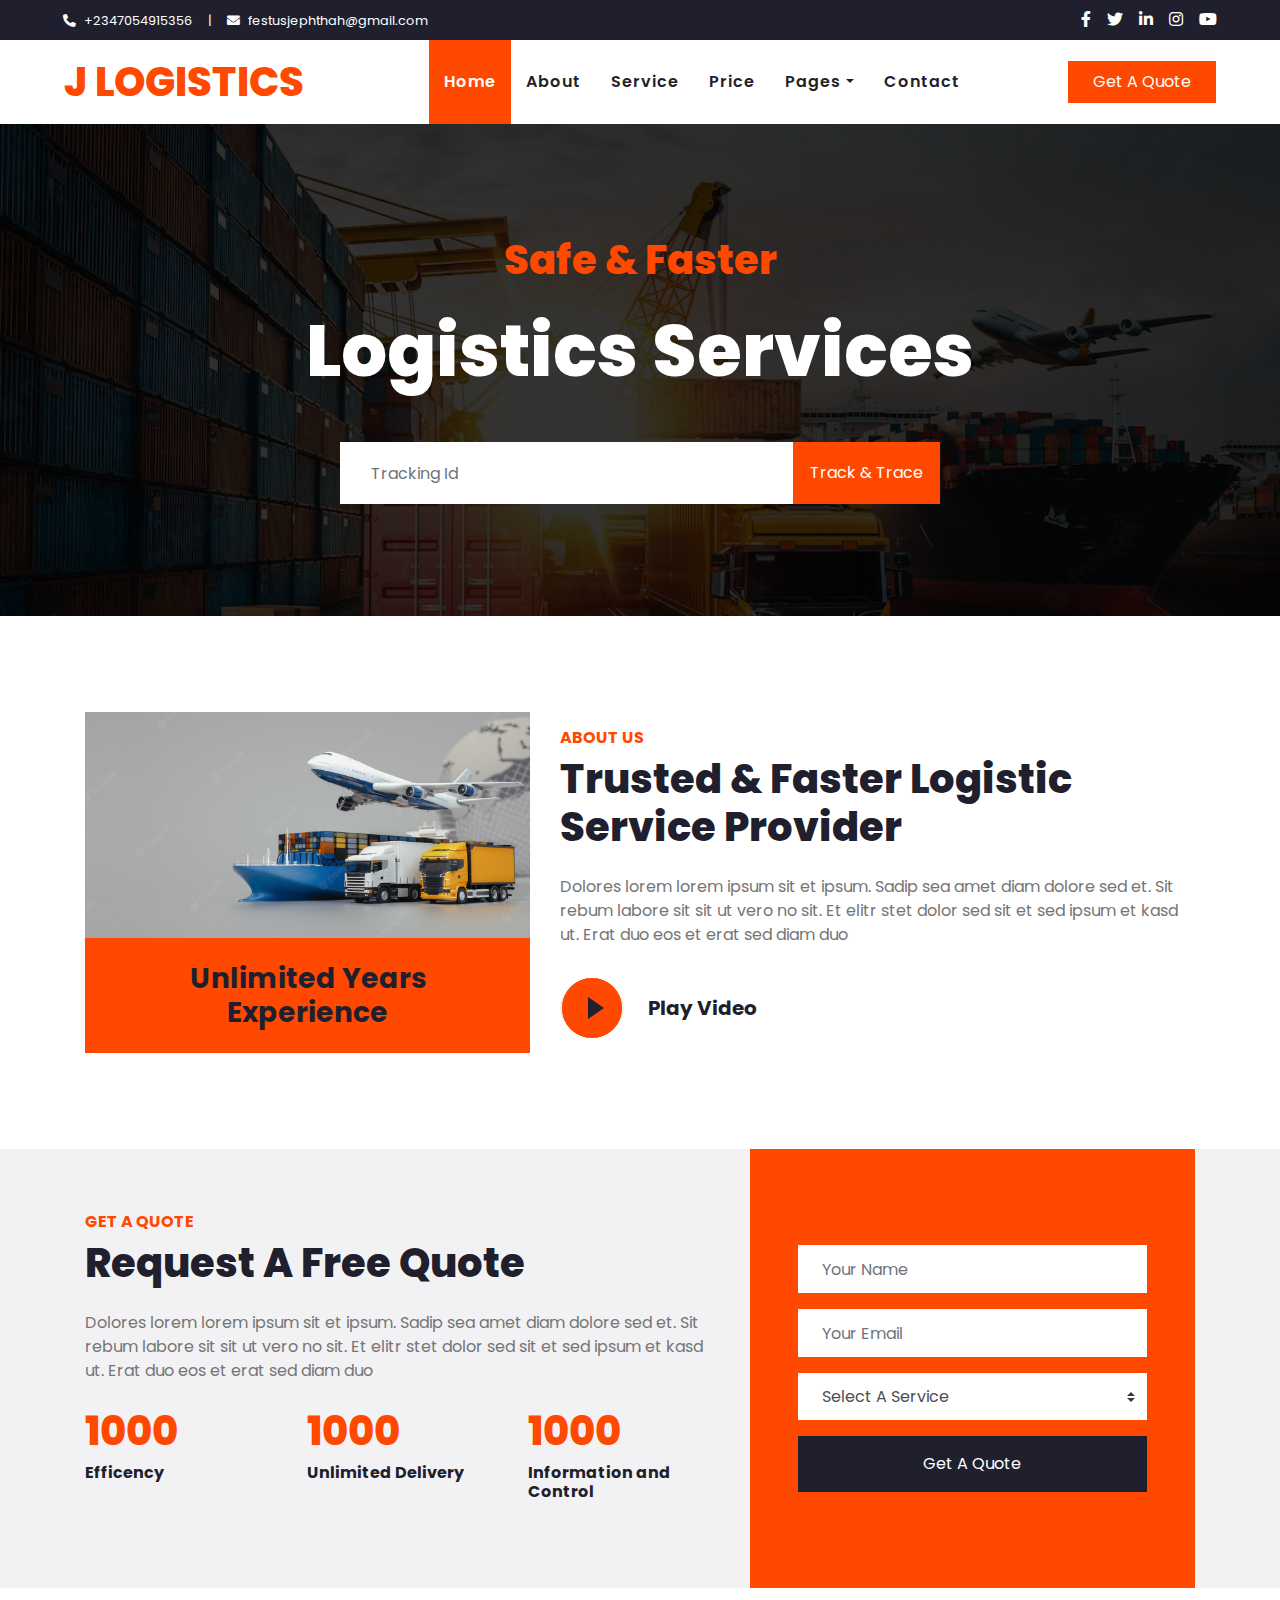
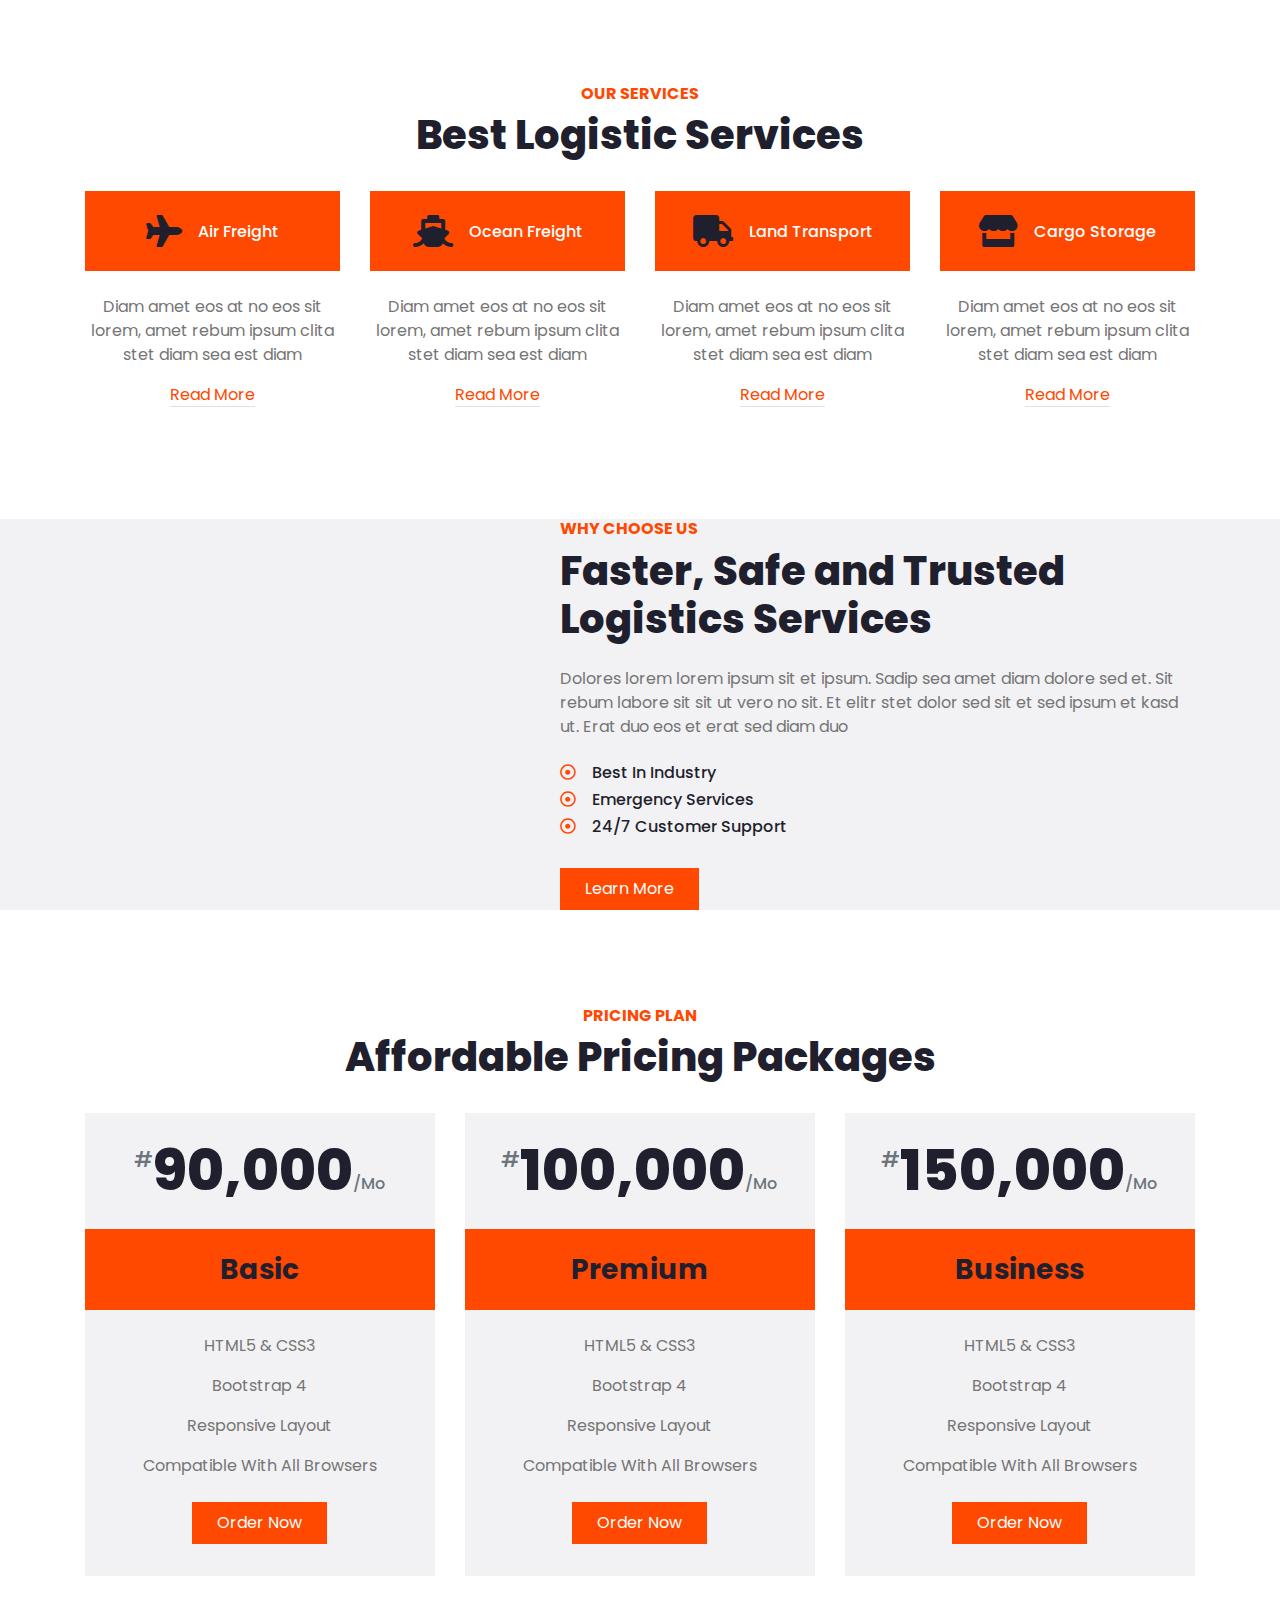
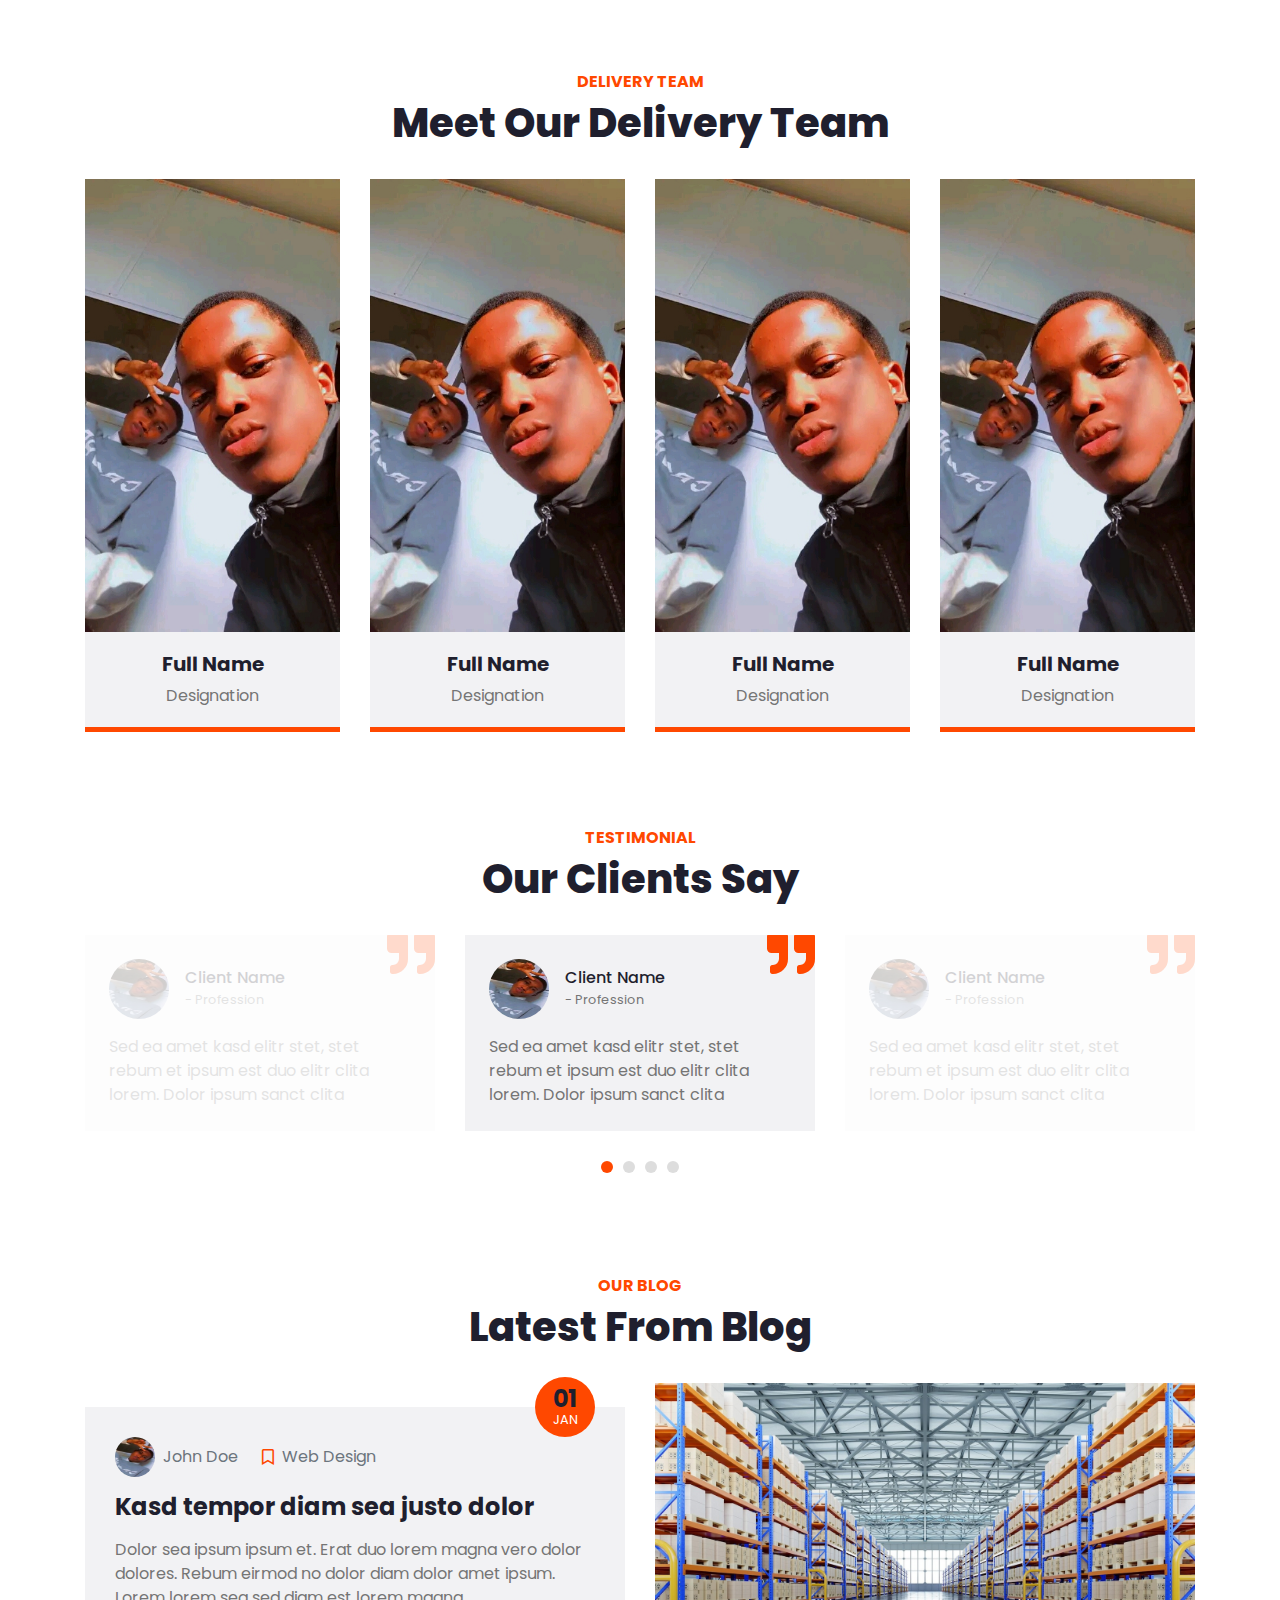
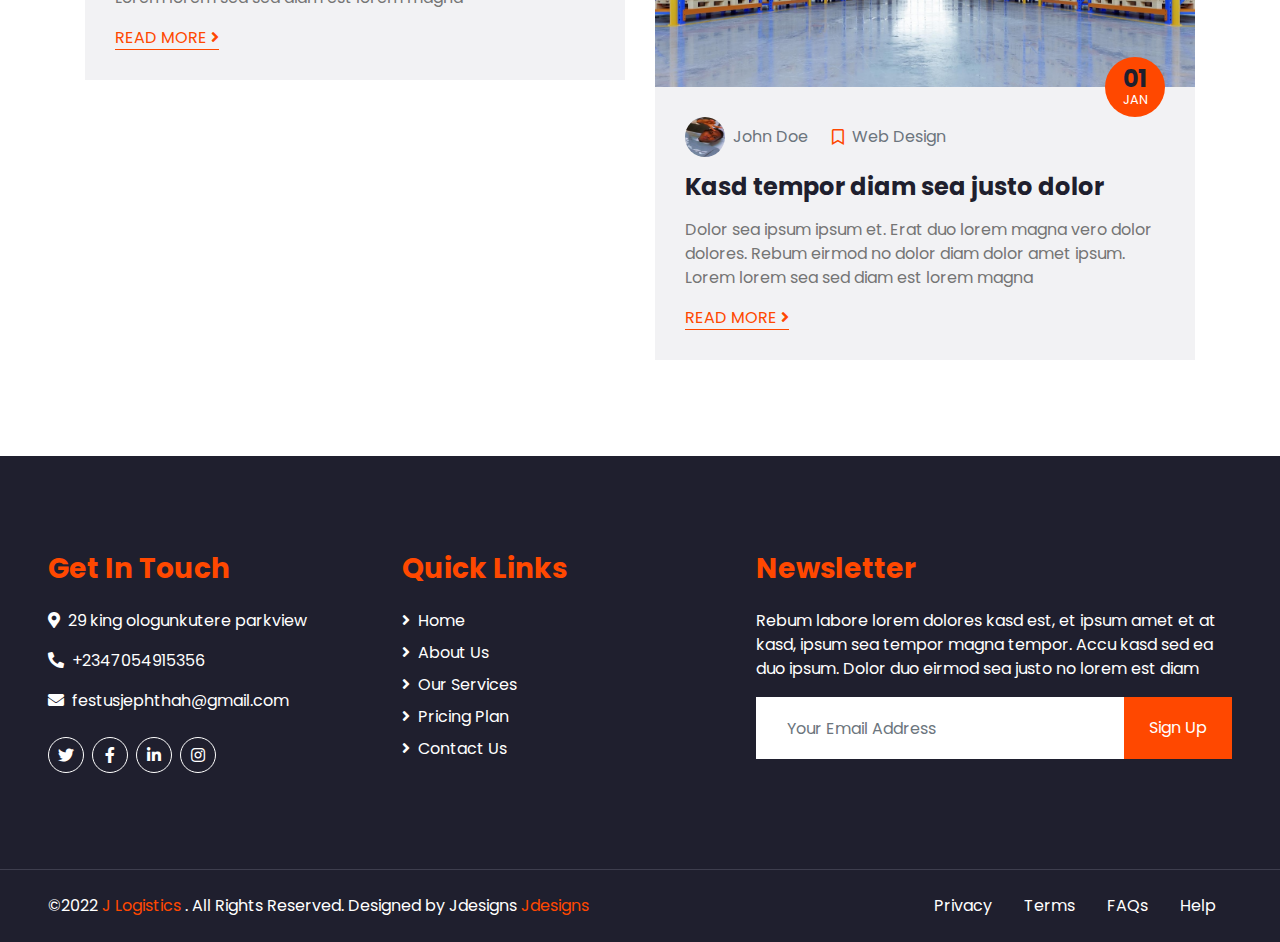
==== commit 8def2e46: "Update index.html" ====
--- a/index.html
+++ b/index.html
@@ -64,7 +64,7 @@
     <div class="container-fluid p-0">
         <nav class="navbar navbar-expand-lg bg-light navbar-light py-3 py-lg-0 px-lg-5">
             <a href="index.html" class="navbar-brand ml-lg-3">
-                <h1 class="m-0 display-5 text-uppercase text-primary"><i class="fa fa-truck mr-2"></i>J LOGISTICS</h1>
+                <h1 class="m-0 display-5 text-uppercase text-primary"><i class="fa-duotone fa-truck-fast"></i>J LOGISTICS</h1>
             </a>
             <button type="button" class="navbar-toggler" data-toggle="collapse" data-target="#navbarCollapse">
                 <span class="navbar-toggler-icon"></span>
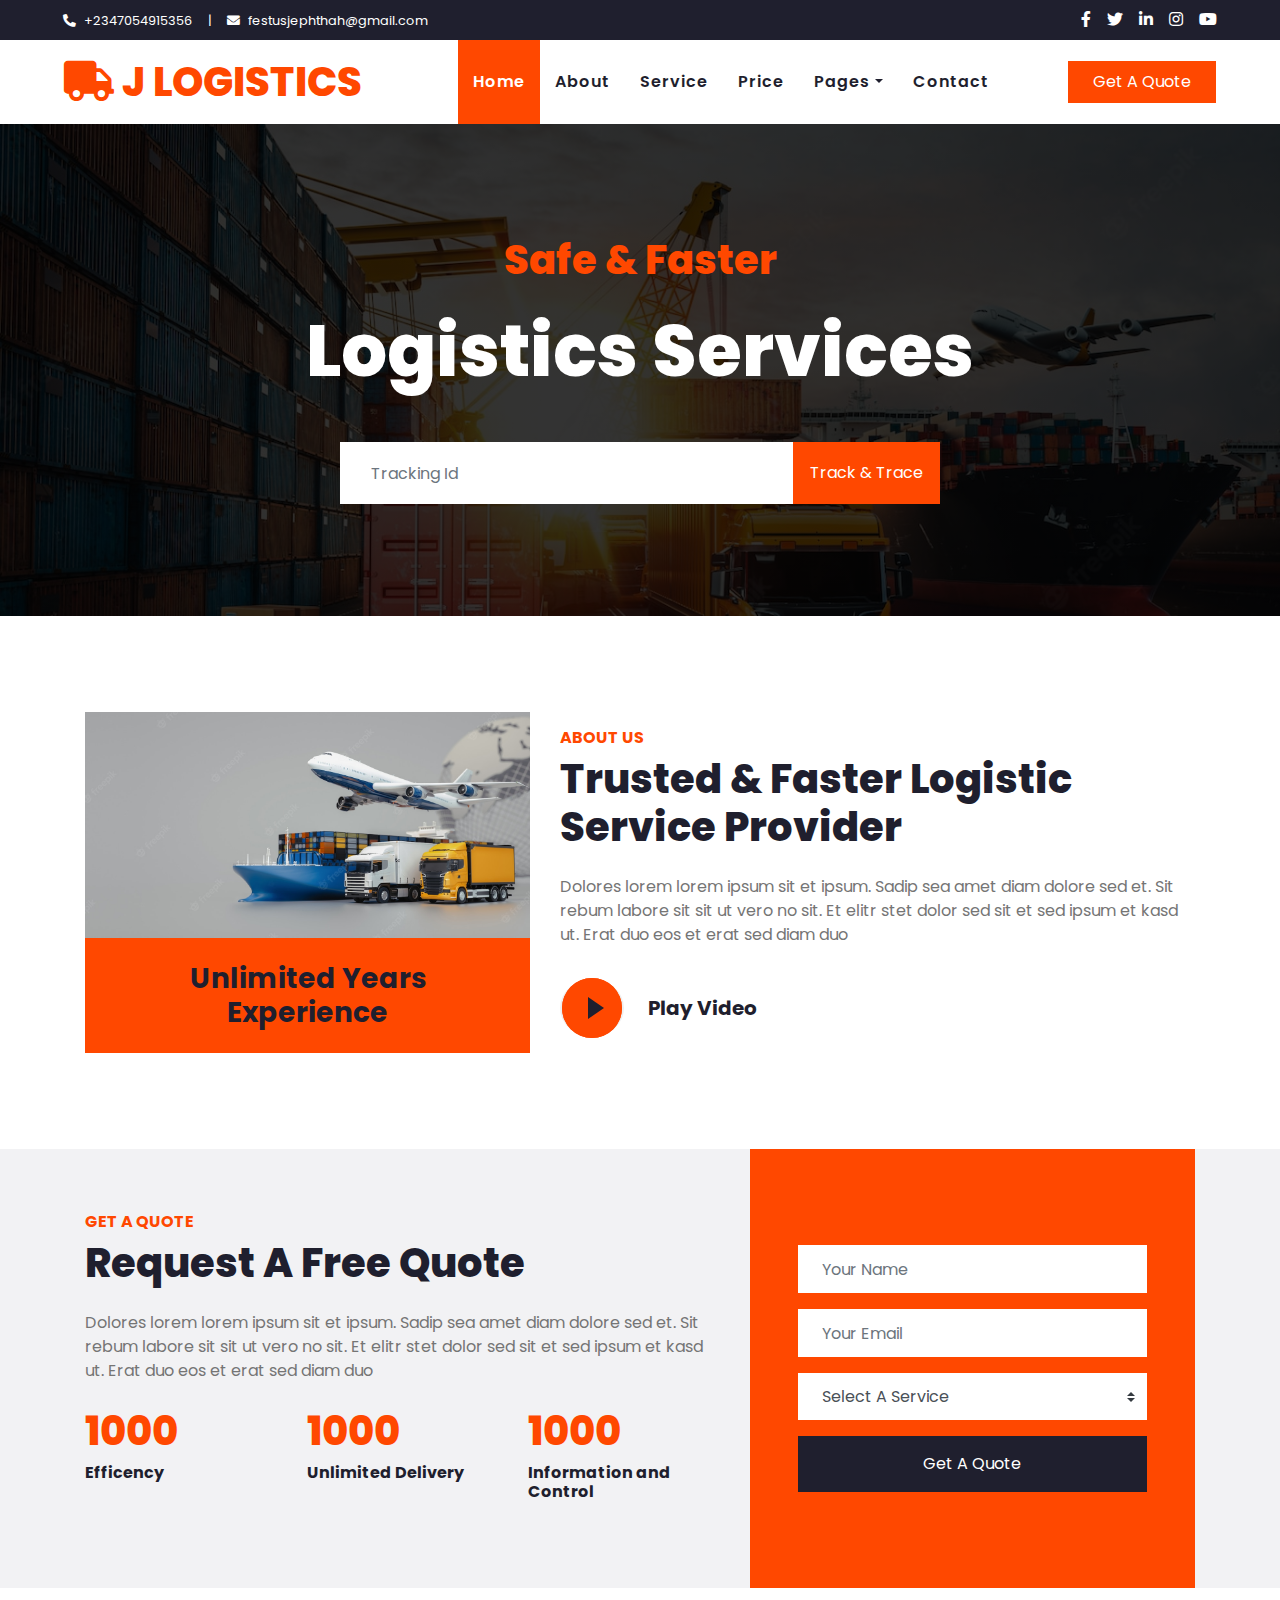
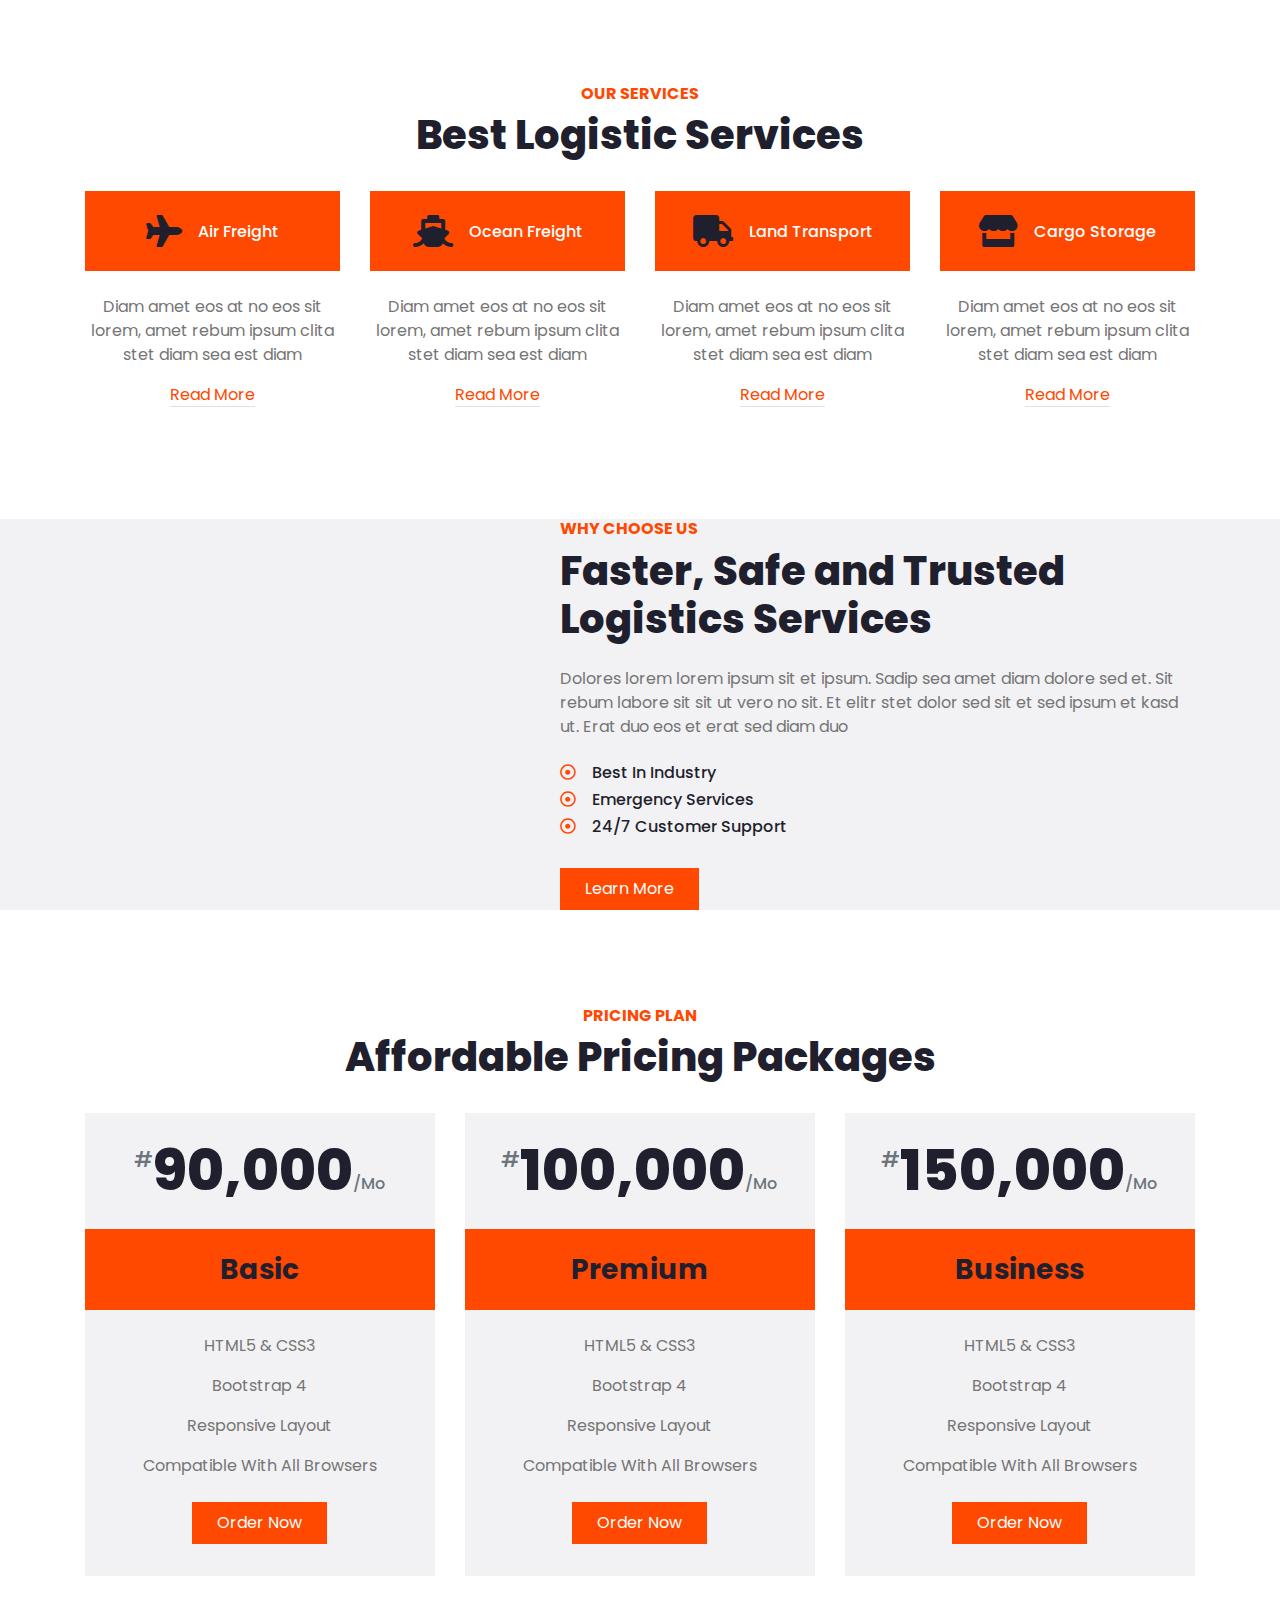
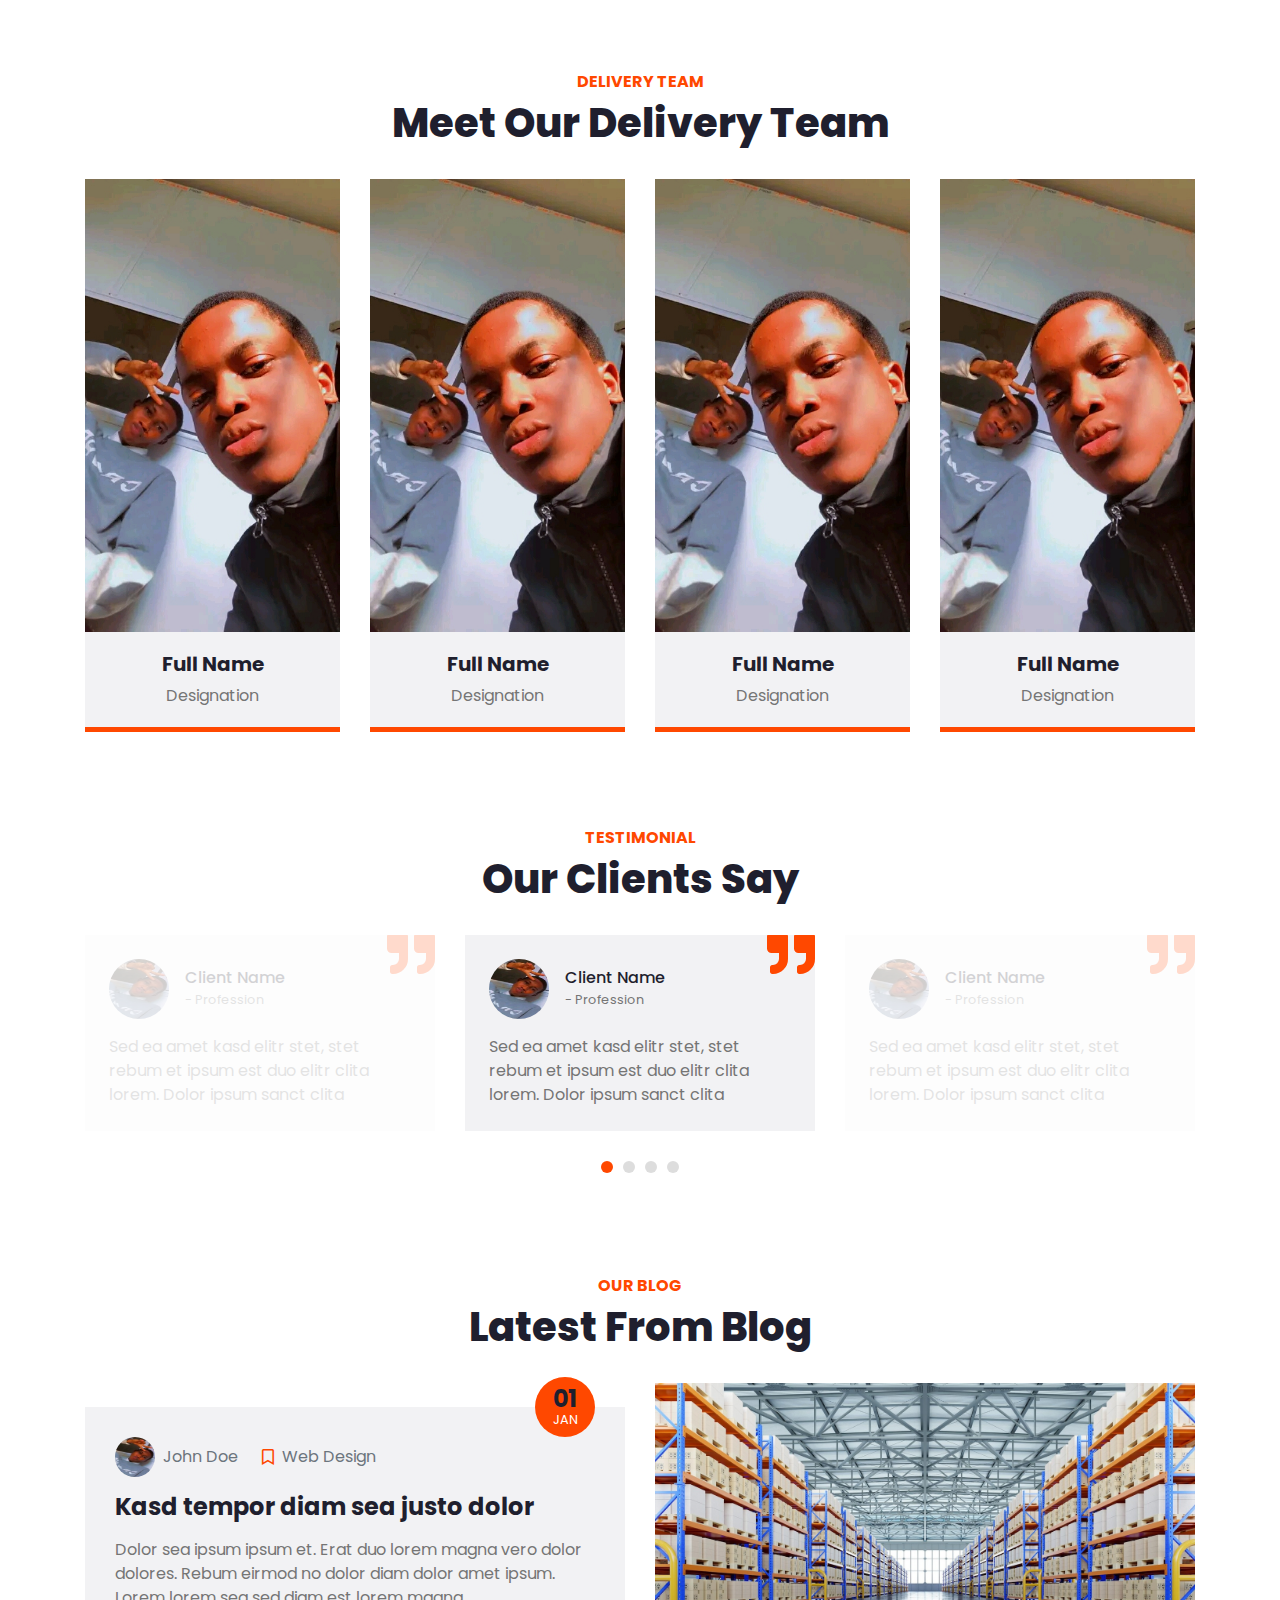
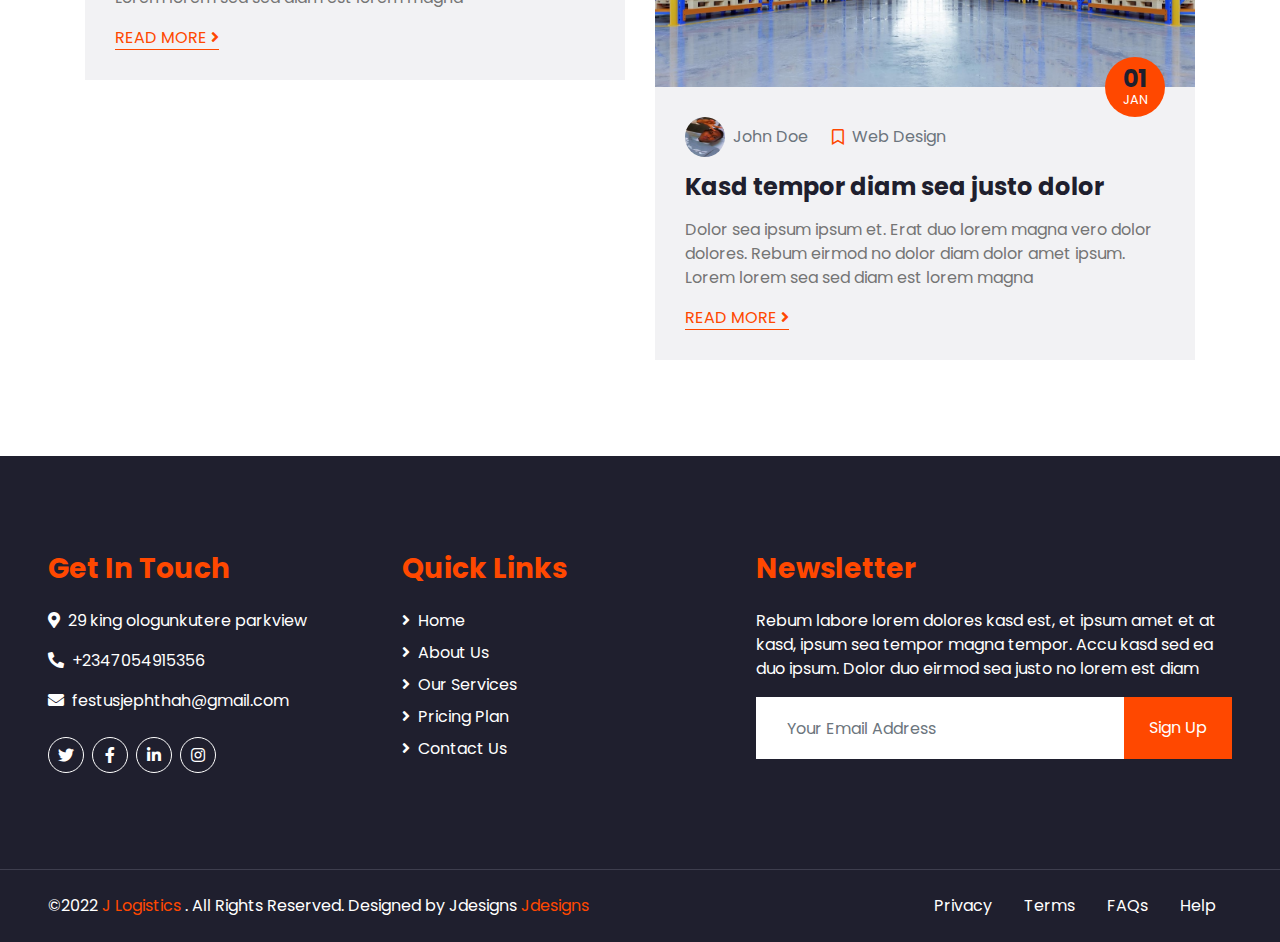
==== commit 34d9f8e7: "Update index.html" ====
--- a/index.html
+++ b/index.html
@@ -64,7 +64,7 @@
     <div class="container-fluid p-0">
         <nav class="navbar navbar-expand-lg bg-light navbar-light py-3 py-lg-0 px-lg-5">
             <a href="index.html" class="navbar-brand ml-lg-3">
-                <h1 class="m-0 display-5 text-uppercase text-primary"><i class="fa-duotone fa-truck-fast"></i>J LOGISTICS</h1>
+                <h1 class="m-0 display-5 text-uppercase text-primary"><i class="fa fa-truck mr-2"></i>J LOGISTICS</h1>
             </a>
             <button type="button" class="navbar-toggler" data-toggle="collapse" data-target="#navbarCollapse">
                 <span class="navbar-toggler-icon"></span>
